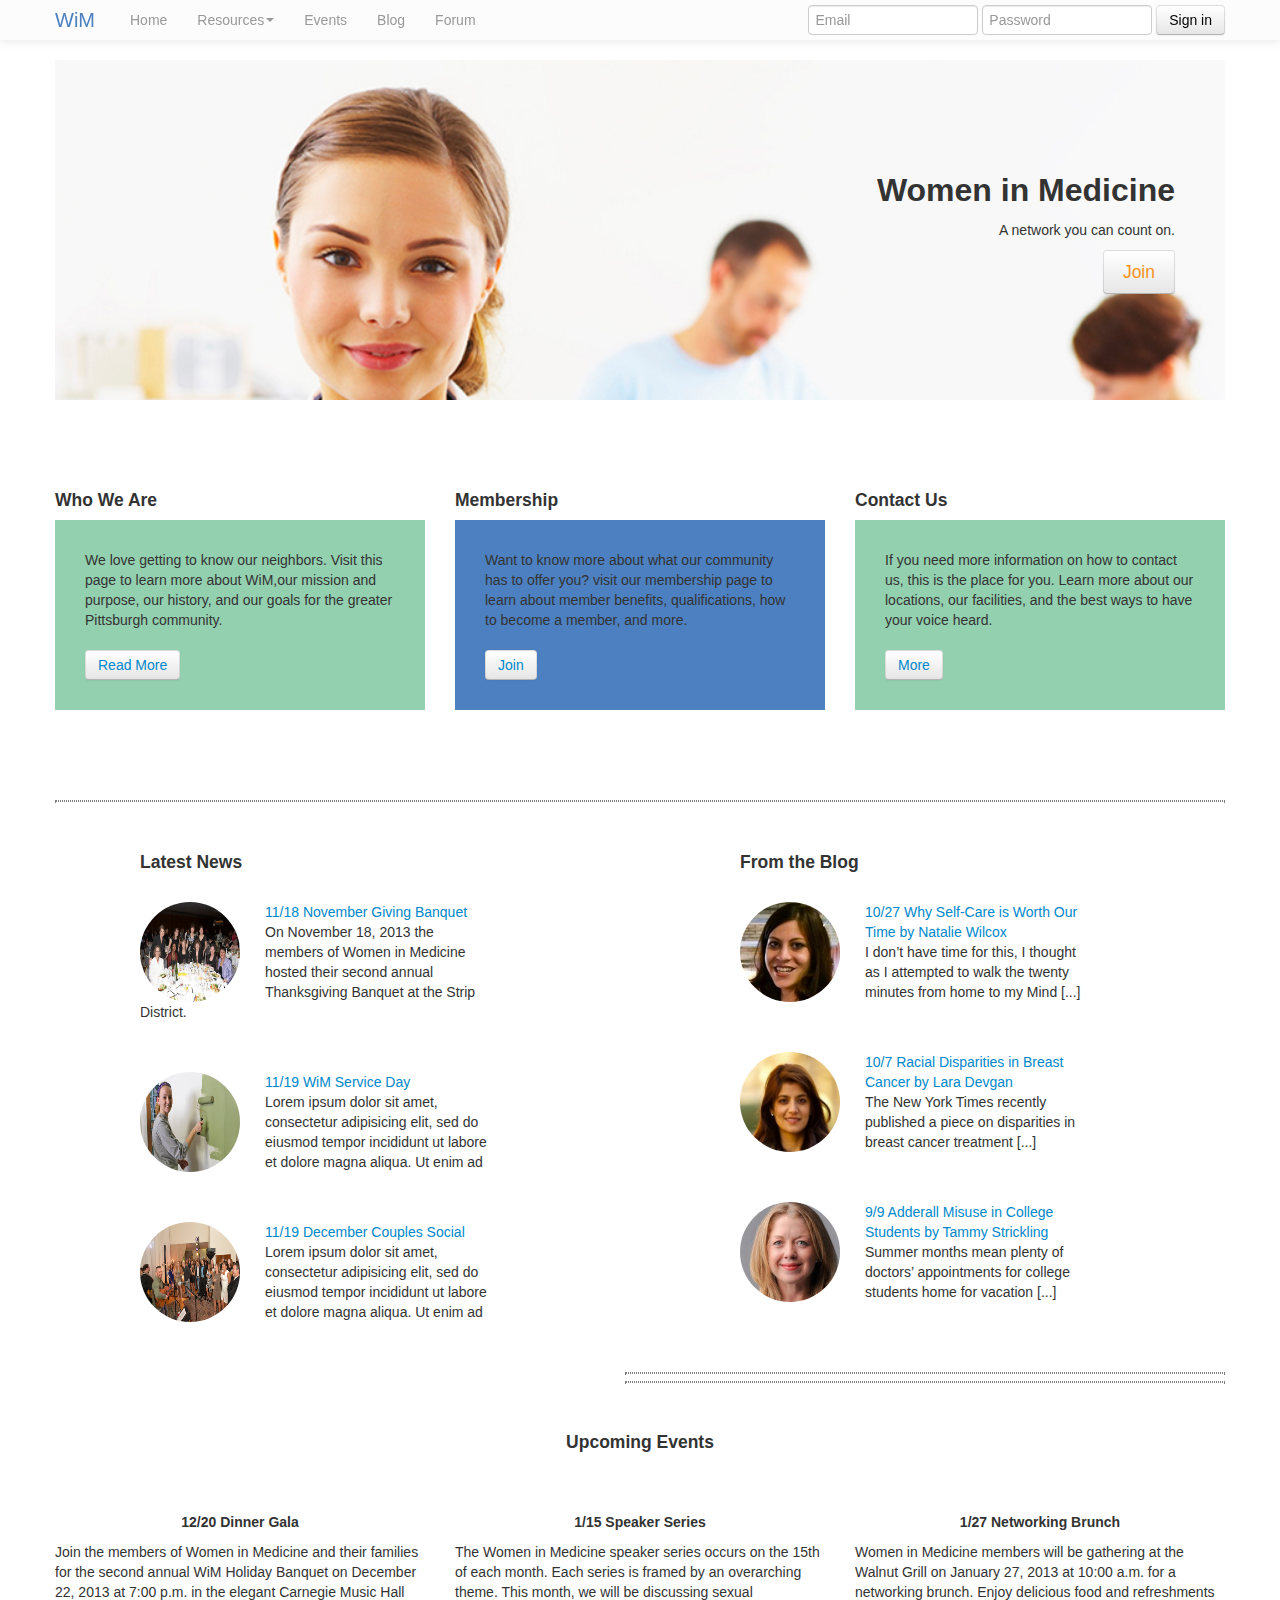
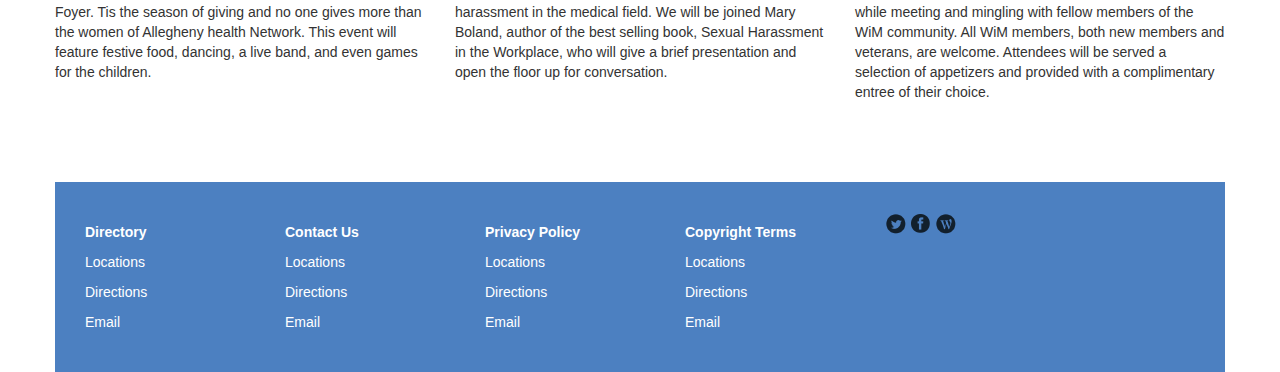
==== index.html @ 8710659a "Initial commit" ====
<!DOCTYPE html>
<html lang="en">
  <head>
    <meta charset="utf-8">
    <title>Women In Medicine</title>
    <meta name="viewport" content="width=device-width, initial-scale=1.0">
    <meta name="description" content="">
    <meta name="author" content="">

    <!-- Styles -->
    <link href="css/style.css" rel="stylesheet">
    <style type="text/css">
      body {
        padding-top: 60px;
        
      }
    </style>
    <link href="css/style-responsive.css" rel="stylesheet">

    <!-- HTML5 shim, for IE6-8 support of HTML5 elements -->
    <!--[if lt IE 9]>
      <script src="../assets/js/html5shiv.js"></script>
    <![endif]-->

    <!-- Fav and touch icons -->
    <link rel="apple-touch-icon-precomposed" sizes="144x144" href="../assets/ico/apple-touch-icon-144-precomposed.png">
    <link rel="apple-touch-icon-precomposed" sizes="114x114" href="../assets/ico/apple-touch-icon-114-precomposed.png">
      <link rel="apple-touch-icon-precomposed" sizes="72x72" href="../assets/ico/apple-touch-icon-72-precomposed.png">
                    <link rel="apple-touch-icon-precomposed" href="../assets/ico/apple-touch-icon-57-precomposed.png">
                                   <link rel="shortcut icon" href="../assets/ico/favicon.png">
  </head>

  <body>

    <div class="navbar navbar-inverse navbar-fixed-top">
      <div class="navbar-inner">
        <div class="container">
          <button type="button" class="btn btn-navbar" data-toggle navbar="collapse" data-target=".nav-collapse">
            <span class="icon-bar"></span>
            <span class="icon-bar"></span>
            <span class="icon-bar"></span>
          </button>
          <a class="brand" href="#">WiM</a>
          <div class="nav-collapse navbar-collapse" style="height: auto;">
            <ul class="nav">
              <li class="active"><a href="#">Home</a></li>
              <li class="dropdown"><a href="#resources" class="dropdown-toggle" data-toggle="dropdown">Resources<b class="caret"></b></a>
                <ul class="dropdown-menu sub-menu">
                  <li><a href="#">Networking Opportunities</a></li>
                  <li><a href="#">Professional Opportunities</a></li>
                  <li><a href="#">Mentorship</a></li>
                  <li><a href="#">Recruitment Resources</a></li>
                  <li><a href="#">Links to Medical Institutions</a></li>
                  <li><a href="#">Moving to Pittsburgh</a></li>
                </ul>
              </li>
              <li class="active"><a href="#events" >Events</a></li>
              
              <li class="active"><a href="#blog">Blog</a>
                
              </li>
              <li class="active">
                <a href="forum/index.html">Forum</a>
                
              </li>
            </ul>
            <form class="navbar-form pull-right">
              <input class="span2" type="text" placeholder="Email">
              <input class="span2" type="password" placeholder="Password">
              <button type="submit" class="btn">Sign in</button>
            </form>
          </div><!--/.nav-collapse -->
        </div>
      </div>
    </div>

    <div class="container">

      <!-- Main head unit -->
      <div class="head-unit">
        <div class="span12">
          <h2>Women in Medicine</h2>
          <p>A network you can count on.</p>
        <p><a href="#" class="btn btn-primary btn-large">Join</a></p>
      </div>
      </div>

      <!-- Example row of columns -->
      <div class="row">
        <div class="span4">
          <h4>Who We Are</h4>
          <p>We love getting to know our neighbors. Visit this page to learn more about WiM,our mission and purpose, our history, and our goals for the greater Pittsburgh community. <br><br>
          <a href="about/index.html" class="btn" href="#">Read More</a></p>
        </div>
        <div class="span4">
    
          <h4>Membership</h4>
          <p style="background-color:#4C80C1">Want to know more about what our community has to offer you? visit our membership page to learn about member benefits, qualifications, how to become a member, and more.<br><br>
          <a class="btn" href="#">Join</a></p>
      
       </div>
        <div class="span4">
          <h4>Contact Us</h4>
          <p>If you need more information on how to contact us, this is the place for you. Learn more about our locations, our facilities, and the best ways to have your voice heard. <br><br>
          <a href="contact/index.html" class="btn" href="#">More</a></p>
        </div>
      </div>
      <hr>
    <div class="row">
      <div class="span6">
      <div class="Latest-News">
      <h4>Latest News</h4>

    <div class="feature">
      <div class="circle-icons">
        <img src="img/banquet.jpg" alt="Giving Banquet">
      </div>
      <a href="#">11/18   November Giving Banquet</a>

      <p>On November 18, 2013 the members of Women in Medicine hosted their second annual Thanksgiving Banquet at the Strip District.</p>
    </div>
     <div class="feature">
      <div class="circle-icons">
        <img src="img/serviceday.jpg" alt="WiM Service Day">
      </div>
      <a href="#">11/19   WiM Service Day</a>

      <p>Lorem ipsum dolor sit amet, consectetur adipisicing elit, sed do eiusmod
      tempor incididunt ut labore et dolore magna aliqua. Ut enim ad </p>
    </div>
     <div class="feature">
      <div class="circle-icons">
        <img src="img/couples.jpg" alt="couples social">
      </div>
      <a href="#">11/19   December Couples Social</a>

      <p>Lorem ipsum dolor sit amet, consectetur adipisicing elit, sed do eiusmod
      tempor incididunt ut labore et dolore magna aliqua. Ut enim ad </p>
    </div>
  </div>
</div>
<div class="span6">
<div class="from-the-blog">
  <h4>From the Blog</h4>

  <div class="feature">
    <div class="circle-icons">
        <img src="img/selfcare.png" alt="Natalie Wilcox">
      </div>
    <a href="#">10/27 Why Self-Care is Worth Our Time by Natalie Wilcox</a>
    <p>I don’t have time for this, I thought as I attempted to walk the twenty minutes from home to my Mind [...]</p>
  </div>
   <div class="feature">
      <div class="circle-icons">
        <img src="img/racial.png" alt="Lara Devgan">
      </div>
      <a href="#">10/7 Racial Disparities in Breast Cancer by Lara Devgan</a>

      <p>The New York Times recently published a piece on disparities in breast cancer treatment [...]</p>
    </div>
     <div class="feature">
      <div class="circle-icons">
        <img src="img/adderall.png" alt="Tammy Strickling">
      </div>
      <a href="#">9/9 Adderall Misuse in College Students by Tammy Strickling</a>

      <p>Summer months mean plenty of doctors’ appointments for college students home for vacation [...]</p>
    </div>

</div>
</div>
<hr>
<div class="row2">
  <div class="span12">
    <div class="upcoming-events">
   <h4>Upcoming Events</h4>
 </div>
  </div>
        <div class="span4">
          <center><h5>12/20 Dinner Gala</h5></center>
          Join the members of Women in Medicine and their families for the second annual WiM Holiday Banquet on December 22, 2013 at 7:00 p.m. in the elegant Carnegie Music Hall Foyer. Tis the season of giving and no one gives more than the women of Allegheny health Network. This event will feature festive food, dancing, a live band, and even games for the children.
      
        </div>
        <div class="span4">
          <center><h5>1/15 Speaker Series</h5></center>
          The Women in Medicine speaker series occurs on the 15th of each month. Each series is framed by an overarching theme. This month, we will be discussing sexual harassment in the medical field. We will be joined Mary Boland, author of the best selling book, Sexual Harassment in the Workplace, who will give a brief presentation and open the floor up for conversation.
       </div>
        <div class="span4">
          <center><h5>1/27 Networking Brunch</h5></center>
          Women in Medicine members will be gathering at the Walnut Grill on January 27, 2013 at 10:00 a.m. for a networking brunch. Enjoy delicious food and refreshments while meeting and mingling with fellow members of the WiM community. All WiM members, both new members and veterans, are welcome. Attendees will be served a selection of appetizers and provided with a complimentary entree of their choice.
        </div>
</div>

     <hr>
</div> <!-- /container -->

      <footer>
        <div class="footer">
          
    <!--Directory-->
    <div class="span2">
      <h5><a href="directory.html">Directory</a></h5>
      <p>Locations</p>
      <p>Directions</p>
      <p>Email</p>
  </div>
  <!--Contact Us-->
  <div class="span2">
      <h5><a href="contact.html">Contact Us</a></h5>
      <p>Locations</p>
      <p>Directions</p>
      <p>Email</p>
      
  </div>
  <div class="span2">
      <h5>Privacy Policy</h5>
      <p>Locations</p>
      <p>Directions</p>
      <p>Email</p>
  </div>
  <!--Copyright Terms-->
  <div class="span2">
      <h5>Copyright Terms</h5>
      <p>Locations</p>
      <p>Directions</p>
      <p>Email</p>
  </div>
  <!--Social Media-->
  
  <div class="span2">
    <a href="#"><img src="img/twitter.png"></a>
    <a href="#"><img src="img/facebook.png"></a>
    <a href="#"><img src="img/wordpress.png"></a>

  </div>
</div>
</footer>

    

    <!-- javascript
    ================================================== -->
   
    <script src="js/jquery.js"></script>
    <script src="js/transition.js"></script>
    <script src="js/alert.js"></script>
    <script src="js/modal.js"></script>
    <script src="js/dropdown.js"></script>
    <script src="js/scrollspy.js"></script>
    <script src="js/tab.js"></script>
    <script src="js/tooltip.js"></script>
    <script src="js/popover.js"></script>
    <script src="js/button.js"></script>
    <script src="js/collapse.js"></script>
    <script src="js/typehead.js"></script>
</body>
</html>
---- css/style.css ----
.clearfix {
  *zoom: 1;
}

.clearfix:before,
.clearfix:after {
  display: table;
  line-height: 0;
  content: "";
}

.clearfix:after {
  clear: both;
}

.hide-text {
  font: 0/0 a;
  color: transparent;
  text-shadow: none;
  background-color: transparent;
  border: 0;
}

.input-block-level {
  display: block;
  width: 100%;
  min-height: 30px;
  -webkit-box-sizing: border-box;
     -moz-box-sizing: border-box;
          box-sizing: border-box;
}



article,
aside,
details,
figcaption,
figure,
footer,
header,
hgroup,
nav,
section {
  display: block;
}

audio,
canvas,
video {
  display: inline-block;
  *display: inline;
  *zoom: 1;
}

audio:not([controls]) {
  display: none;
}

html {
  font-size: 100%;
  -webkit-text-size-adjust: 100%;
      -ms-text-size-adjust: 100%;
}

a:focus {
  outline: thin dotted #333;
  outline: 5px auto -webkit-focus-ring-color;
  outline-offset: -2px;
}

a:hover,
a:active {
  outline: 0;
}

sub,
sup {
  position: relative;
  font-size: 75%;
  line-height: 0;
  vertical-align: baseline;
}

sup {
  top: -0.5em;
}

sub {
  bottom: -0.25em;
}

img {
  width: auto\9;
  height: auto;
  max-width: 100%;
  vertical-align: middle;
  border: 0;
  -ms-interpolation-mode: bicubic;
}

#map_canvas img,
.google-maps img {
  max-width: none;
}

button,
input,
select,
textarea {
  margin: 0;
  font-size: 100%;
  vertical-align: middle;
}

button,
input {
  *overflow: visible;
  line-height: normal;
}

button::-moz-focus-inner,
input::-moz-focus-inner {
  padding: 0;
  border: 0;
}

button,
html input[type="button"],
input[type="reset"],
input[type="submit"] {
  cursor: pointer;
  -webkit-appearance: button;
}

label,
select,
button,
input[type="button"],
input[type="reset"],
input[type="submit"],
input[type="radio"],
input[type="checkbox"] {
  cursor: pointer;
}

input[type="search"] {
  -webkit-box-sizing: content-box;
     -moz-box-sizing: content-box;
          box-sizing: content-box;
  -webkit-appearance: textfield;
}

input[type="search"]::-webkit-search-decoration,
input[type="search"]::-webkit-search-cancel-button {
  -webkit-appearance: none;
}

textarea {
  overflow: auto;
  vertical-align: top;
}

@media print {
  * {
    color: #000 !important;
    text-shadow: none !important;
    background: transparent !important;
    box-shadow: none !important;
  }
  a,
  a:visited {
    text-decoration: underline;
  }
  a[href]:after {
    content: " (" attr(href) ")";
  }
  abbr[title]:after {
    content: " (" attr(title) ")";
  }
  .ir a:after,
  a[href^="javascript:"]:after,
  a[href^="#"]:after {
    content: "";
  }
  pre,
  blockquote {
    border: 1px solid #999;
    page-break-inside: avoid;
  }
  thead {
    display: table-header-group;
  }
  tr,
  img {
    page-break-inside: avoid;
  }
  img {
    max-width: 100% !important;
  }
  @page  {
    margin: 0.5cm;
  }
  p,
  h2,
  h3 {
    orphans: 3;
    widows: 3;
  }
  h2,
  h3 {
    page-break-after: avoid;
  }
}

body {
  margin: 0;
  font-family: "source sans pro", Helvetica, Arial, sans-serif;
  font-size: 14px;
  line-height: 20px;
  color: #333333;
  background-color: #ffffff;
}

a {
  color: #0088cc;
  text-decoration: none;
}

a:hover,
a:focus {
  color: #005580;
  text-decoration: underline;
}

.img-rounded {
  -webkit-border-radius: 6px;
     -moz-border-radius: 6px;
          border-radius: 6px;
}

.img-polaroid {
  padding: 4px;
  background-color: #fff;
  border: 1px solid #ccc;
  border: 1px solid rgba(0, 0, 0, 0.2);
  -webkit-box-shadow: 0 1px 3px rgba(0, 0, 0, 0.1);
     -moz-box-shadow: 0 1px 3px rgba(0, 0, 0, 0.1);
          box-shadow: 0 1px 3px rgba(0, 0, 0, 0.1);
}

.img-circle {
  -webkit-border-radius: 500px;
     -moz-border-radius: 500px;
          border-radius: 500px;
}

.row {
  margin-top: 40px;
  margin-left: -20px;
  margin-bottom: 40px;
  *zoom: 1;
}


.upcoming-events {
text-align: center;
margin-top: 40px;
}

.row:before,
.row:after {
  display: table;
  line-height: 0;
  content: "";
}

.row:after {
  clear: both;
}

[class*="span"] {
  float: left;
  min-height: 1px;

}

.container,
.navbar-static-top .container,
.navbar-fixed-top .container,
.navbar-fixed-bottom .container {
  width: 940px;
}

.span12 {
  width: 940px;
}

.span11 {
  width: 860px;
}

.span10 {
  width: 780px;
}

.span9 {
  width: 700px;
}

.span8 {
  width: 620px;
}

.span7 {
  width: 540px;
}

.span6 {
  width: 460px;
  margin-bottom: 40px;
  margin-left: 20px;
}

.span5 {
  width: 380px;
}

.span4 {
  width: 300px;
  margin-top: 40px;
  margin-bottom: 40px;
  margin-left: 20px;
}

.span4 p {
  background-color: #93d0af;
  padding: 30px;
}

hr {
display: block;
border-style: dotted;
}

.span3 {
  width: 220px;
}

.span2 {
  width: 140px;
}

.span1 {
  width: 60px;
}

.offset12 {
  margin-left: 980px;
}

.offset11 {
  margin-left: 900px;
}

.offset10 {
  margin-left: 820px;
}

.offset9 {
  margin-left: 740px;
}

.offset8 {
  margin-left: 660px;
}

.offset7 {
  margin-left: 580px;
}

.offset6 {
  margin-left: 500px;
}

.offset5 {
  margin-left: 420px;
}

.offset4 {
  margin-left: 340px;
}

.offset3 {
  margin-left: 260px;
}

.offset2 {
  margin-left: 180px;
}

.offset1 {
  margin-left: 100px;
}

.row-fluid {
  width: 100%;
  *zoom: 1;
}

.row-fluid:before,
.row-fluid:after {
  display: table;
  line-height: 0;
  content: "";
}

.row-fluid:after {
  clear: both;
}

.row-fluid [class*="span"] {
  display: block;
  float: left;
  width: 100%;
  min-height: 30px;
  margin-left: 2.127659574468085%;
  *margin-left: 2.074468085106383%;
  -webkit-box-sizing: border-box;
     -moz-box-sizing: border-box;
          box-sizing: border-box;
}

.row-fluid [class*="span"]:first-child {
  margin-left: 0;
}

.row-fluid .controls-row [class*="span"] + [class*="span"] {
  margin-left: 2.127659574468085%;
}

.row-fluid .span12 {
  width: 100%;
  *width: 99.94680851063829%;
}

.row-fluid .span11 {
  width: 91.48936170212765%;
  *width: 91.43617021276594%;
}

.row-fluid .span10 {
  width: 82.97872340425532%;
  *width: 82.92553191489361%;
}

.row-fluid .span9 {
  width: 74.46808510638297%;
  *width: 74.41489361702126%;
}

.row-fluid .span8 {
  width: 65.95744680851064%;
  *width: 65.90425531914893%;
}

.row-fluid .span7 {
  width: 57.44680851063829%;
  *width: 57.39361702127659%;
}

.row-fluid .span6 {
  width: 48.93617021276595%;
  *width: 48.88297872340425%;
}

.row-fluid .span5 {
  width: 40.42553191489362%;
  *width: 40.37234042553192%;
}

.row-fluid .span4 {
  width: 31.914893617021278%;
  *width: 31.861702127659576%;
}

.row-fluid .span3 {
  width: 23.404255319148934%;
  *width: 23.351063829787233%;
}

.row-fluid .span2 {
  width: 14.893617021276595%;
  *width: 14.840425531914894%;
}

.row-fluid .span1 {
  width: 6.382978723404255%;
  *width: 6.329787234042553%;
}

.row-fluid .offset12 {
  margin-left: 104.25531914893617%;
  *margin-left: 104.14893617021275%;
}

.row-fluid .offset12:first-child {
  margin-left: 102.12765957446808%;
  *margin-left: 102.02127659574467%;
}

.row-fluid .offset11 {
  margin-left: 95.74468085106382%;
  *margin-left: 95.6382978723404%;
}

.row-fluid .offset11:first-child {
  margin-left: 93.61702127659574%;
  *margin-left: 93.51063829787232%;
}

.row-fluid .offset10 {
  margin-left: 87.23404255319149%;
  *margin-left: 87.12765957446807%;
}

.row-fluid .offset10:first-child {
  margin-left: 85.1063829787234%;
  *margin-left: 84.99999999999999%;
}

.row-fluid .offset9 {
  margin-left: 78.72340425531914%;
  *margin-left: 78.61702127659572%;
}

.row-fluid .offset9:first-child {
  margin-left: 76.59574468085106%;
  *margin-left: 76.48936170212764%;
}

.row-fluid .offset8 {
  margin-left: 70.2127659574468%;
  *margin-left: 70.10638297872339%;
}

.row-fluid .offset8:first-child {
  margin-left: 68.08510638297872%;
  *margin-left: 67.9787234042553%;
}

.row-fluid .offset7 {
  margin-left: 61.70212765957446%;
  *margin-left: 61.59574468085106%;
}

.row-fluid .offset7:first-child {
  margin-left: 59.574468085106375%;
  *margin-left: 59.46808510638297%;
}

.row-fluid .offset6 {
  margin-left: 53.191489361702125%;
  *margin-left: 53.085106382978715%;
}

.row-fluid .offset6:first-child {
  margin-left: 51.063829787234035%;
  *margin-left: 50.95744680851063%;
}

.row-fluid .offset5 {
  margin-left: 44.68085106382979%;
  *margin-left: 44.57446808510638%;
}

.row-fluid .offset5:first-child {
  margin-left: 42.5531914893617%;
  *margin-left: 42.4468085106383%;
}

.row-fluid .offset4 {
  margin-left: 36.170212765957444%;
  *margin-left: 36.06382978723405%;
}

.row-fluid .offset4:first-child {
  margin-left: 34.04255319148936%;
  *margin-left: 33.93617021276596%;
}

.row-fluid .offset3 {
  margin-left: 27.659574468085104%;
  *margin-left: 27.5531914893617%;
}

.row-fluid .offset3:first-child {
  margin-left: 25.53191489361702%;
  *margin-left: 25.425531914893618%;
}

.row-fluid .offset2 {
  margin-left: 19.148936170212764%;
  *margin-left: 19.04255319148936%;
}

.row-fluid .offset2:first-child {
  margin-left: 17.02127659574468%;
  *margin-left: 16.914893617021278%;
}

.row-fluid .offset1 {
  margin-left: 10.638297872340425%;
  *margin-left: 10.53191489361702%;
}

.row-fluid .offset1:first-child {
  margin-left: 8.51063829787234%;
  *margin-left: 8.404255319148938%;
}

[class*="span"].hide,
.row-fluid [class*="span"].hide {
  display: none;
}

[class*="span"].pull-right,
.row-fluid [class*="span"].pull-right {
  float: right;
}

.container {
  margin-right: auto;
  margin-left: auto;
  *zoom: 1;
}

.container:before,
.container:after {
  display: table;
  line-height: 0;
  content: "";
}

.container:after {
  clear: both;
}

.container-fluid {
  padding-right: 20px;
  padding-left: 20px;
  *zoom: 1;
}

.container-fluid:before,
.container-fluid:after {
  display: table;
  line-height: 0;
  content: "";
}

.container-fluid:after {
  clear: both;
}

p {
  margin: 0 0 10px;
}

.lead {
  margin-bottom: 20px;
  font-size: 21px;
  font-weight: 200;
  line-height: 30px;
}

small {
  font-size: 85%;
}

strong {
  font-weight: bold;
}

em {
  font-style: italic;
}

cite {
  font-style: normal;
}

.muted {
  color: #999999;
}

a.muted:hover,
a.muted:focus {
  color: #808080;
}

.text-warning {
  color: #c09853;
}

a.text-warning:hover,
a.text-warning:focus {
  color: #a47e3c;
}

.text-error {
  color: #b94a48;
}

a.text-error:hover,
a.text-error:focus {
  color: #953b39;
}

.text-info {
  color: #3a87ad;
}

a.text-info:hover,
a.text-info:focus {
  color: #2d6987;
}

.text-success {
  color: #468847;
}

a.text-success:hover,
a.text-success:focus {
  color: #356635;
}

.text-left {
  text-align: left;
}

.text-right {
  text-align: right;
}

.text-center {
  text-align: center;
}

/*FORUM*/

.featured-forum{
  padding-top: 40px;
  padding-bottom: 80px;
  border-bottom-width: 1px;
  border-bottom-style: dotted;
  border-bottom-color: #333333;
  
  margin: 0 auto;
}

.feature a:hover {
  text-decoration: none;
  color: #F7931D;
}

.forum-image img{
  float: left;
  margin-top: 40px;
  margin-right: 25px;
 
  border-radius: 50%;
  width: 200px;
  height: 200px; 
}

/*
.Forum-Topics{
  margin: 0 auto;
  padding-top: 20px;
  padding-bottom: 20px;
  margin-left: 100px;
}

.Topic{
  margin-bottom: 30px;
  margin: 0 auto;
  width: 700px;
}


/*FORUM EXAMPLE PAGE*/
.forum{
  
}

.post{
  padding: 20px;
  

}

.forum-post{
  margin-right: 170px;
  margin-left: 170px;
  
}

.user-information-left{
  float: left;
  margin-right: 20px;
  margin-top: 20px;
  margin-bottom: 20px;
}

.user-information-right{
  float: right;
  margin-top: 20px;
  margin-bottom: 20px;
}

/*NEWS STYLE*/

.featured-news{
  padding-left: 250px;
  padding-right: 250px;
  padding-bottom: 150px;
  border-bottom-width: 1px;
  border-bottom-style: dotted;
  border-bottom-color: #333333;
}
.News-image img{
  float: left;
  margin-right: 25px;
  border-radius: 50%;
  width: 200px;
  height: 200px; 
}

.Featured-Post{
  margin-top: 40px;
}


.Tags{
  float: left;
  margin-right: 50px;

}

.Tags ul{
  list-style: none;
}

.Recent{
  
  padding-left: 250px;
  padding-right: 250px;
}
.Stories{
  width: 65%;
  float: right;
  margin-left: 100px;
}


h1,
h2,
h3,
h4,
h5,
h6 {
  margin: 10px 0;
  font-family: inherit;
  font-weight: bold;
  line-height: 20px;
  color: inherit;
  text-rendering: optimizelegibility;
}

h1 small,
h2 small,
h3 small,
h4 small,
h5 small,
h6 small {
  font-weight: normal;
  line-height: 1;
  color: #999999;
}

h1,
h2,
h3 {
  line-height: 40px;
}

h1 {
  font-size: 38.5px;
}

h2 {
  font-size: 32px;
  text-align: right;
  padding-right: 80px;
  padding-top: 100px;
}

.head-unit p {
  text-align: right;
  padding-right: 80px;
}

.head-unit {
  background-image:url('../img/landing.jpg');
  background-size: cover;
  width:100%;
  height:340px;
}

h3 {
  font-size: 24.5px;
}

h4 {
  font-size: 17.5px;
}

h5 {
  font-size: 14px;
}

h6 {
  font-size: 11.9px;
}

h1 small {
  font-size: 24.5px;
}

h2 small {
  font-size: 17.5px;
}

h3 small {
  font-size: 14px;
}

h4 small {
  font-size: 14px;
}

.page-header {
  padding-bottom: 9px;
  margin: 20px 0 30px;
  border-bottom: 1px solid #eeeeee;
}

ul,
ol {
  padding: 0;
  margin: 0 0 10px 25px;
}

ul ul,
ul ol,
ol ol,
ol ul {
  margin-bottom: 0;
}

li {
  line-height: 20px;
}

ul.unstyled,
ol.unstyled {
  margin-left: 0;
  list-style: none;
}

ul.inline,
ol.inline {
  margin-left: 0;
  list-style: none;
}

ul.inline > li,
ol.inline > li {
  display: inline-block;
  *display: inline;
  padding-right: 5px;
  padding-left: 5px;
  *zoom: 1;
}

dl {
  margin-bottom: 20px;
}

dt,
dd {
  line-height: 20px;
}

dt {
  font-weight: bold;
}

dd {
  margin-left: 10px;
}

.dl-horizontal {
  *zoom: 1;
}

.dl-horizontal:before,
.dl-horizontal:after {
  display: table;
  line-height: 0;
  content: "";
}

.dl-horizontal:after {
  clear: both;
}

.dl-horizontal dt {
  float: left;
  width: 160px;
  overflow: hidden;
  clear: left;
  text-align: right;
  text-overflow: ellipsis;
  white-space: nowrap;
}

.dl-horizontal dd {
  margin-left: 180px;
}

abbr[title],
abbr[data-original-title] {
  cursor: help;
  border-bottom: 1px dotted #999999;
}

abbr.initialism {
  font-size: 90%;
  text-transform: uppercase;
}

blockquote {
  padding: 0 0 0 15px;
  margin: 0 0 20px;
  border-left: 5px solid #eeeeee;
}

blockquote p {
  margin-bottom: 0;
  font-size: 17.5px;
  font-weight: 300;
  line-height: 1.25;
}

blockquote small {
  display: block;
  line-height: 20px;
  color: #999999;
}

blockquote small:before {
  content: '\2014 \00A0';
}

blockquote.pull-right {
  float: right;
  padding-right: 15px;
  padding-left: 0;
  border-right: 5px solid #eeeeee;
  border-left: 0;
}

blockquote.pull-right p,
blockquote.pull-right small {
  text-align: right;
}

blockquote.pull-right small:before {
  content: '';
}

blockquote.pull-right small:after {
  content: '\00A0 \2014';
}

q:before,
q:after,
blockquote:before,
blockquote:after {
  content: "";
}

address {
  display: block;
  margin-bottom: 20px;
  font-style: normal;
  line-height: 20px;
}

code,
pre {
  padding: 0 3px 2px;
  font-family: source sans pro, helvetica, arial, sans-serif;
  font-size: 12px;
  color: #333333;
  -webkit-border-radius: 3px;
     -moz-border-radius: 3px;
          border-radius: 3px;
}

code {
  padding: 2px 4px;
  color: #d14;
  white-space: nowrap;
  background-color: #f7f7f9;
  border: 1px solid #e1e1e8;
}

pre {
  display: block;
  padding: 9.5px;
  margin: 0 0 10px;
  font-size: 13px;
  line-height: 20px;
  word-break: break-all;
  word-wrap: break-word;
  white-space: pre;
  white-space: pre-wrap;
  background-color: #f5f5f5;
  border: 1px solid #ccc;
  border: 1px solid rgba(0, 0, 0, 0.15);
  -webkit-border-radius: 4px;
     -moz-border-radius: 4px;
          border-radius: 4px;
}

pre.prettyprint {
  margin-bottom: 20px;
}

pre code {
  padding: 0;
  color: inherit;
  white-space: pre;
  white-space: pre-wrap;
  background-color: transparent;
  border: 0;
}

.pre-scrollable {
  max-height: 340px;
  overflow-y: scroll;
}

form {
  margin: 0 0 20px;
}

fieldset {
  padding: 0;
  margin: 0;
  border: 0;
}

legend {
  display: block;
  width: 100%;
  padding: 0;
  margin-bottom: 20px;
  font-size: 21px;
  line-height: 40px;
  color: #333333;
  border: 0;
  border-bottom: 1px solid #e5e5e5;
}

legend small {
  font-size: 15px;
  color: #999999;
}

label,
input,
button,
select,
textarea {
  font-size: 14px;
  font-weight: normal;
  line-height: 20px;
}

input,
button,
select,
textarea {
  font-family: "source sans pro", Helvetica, Arial, sans-serif;
}

label {
  display: block;
  margin-bottom: 5px;
}

select,
textarea,
input[type="text"],
input[type="password"],
input[type="datetime"],
input[type="datetime-local"],
input[type="date"],
input[type="month"],
input[type="time"],
input[type="week"],
input[type="number"],
input[type="email"],
input[type="url"],
input[type="search"],
input[type="tel"],
input[type="color"],
.uneditable-input {
  display: inline-block;
  height: 20px;
  padding: 4px 6px;
  margin-bottom: 10px;
  font-size: 14px;
  line-height: 20px;
  color: #555555;
  vertical-align: middle;
  -webkit-border-radius: 4px;
     -moz-border-radius: 4px;
          border-radius: 4px;
}

input,
textarea,
.uneditable-input {
  width: 206px;
}

textarea {
  height: auto;
}

textarea,
input[type="text"],
input[type="password"],
input[type="datetime"],
input[type="datetime-local"],
input[type="date"],
input[type="month"],
input[type="time"],
input[type="week"],
input[type="number"],
input[type="email"],
input[type="url"],
input[type="search"],
input[type="tel"],
input[type="color"],
.uneditable-input {
  background-color: #ffffff;
  border: 1px solid #cccccc;
  -webkit-box-shadow: inset 0 1px 1px rgba(0, 0, 0, 0.075);
     -moz-box-shadow: inset 0 1px 1px rgba(0, 0, 0, 0.075);
          box-shadow: inset 0 1px 1px rgba(0, 0, 0, 0.075);
  -webkit-transition: border linear 0.2s, box-shadow linear 0.2s;
     -moz-transition: border linear 0.2s, box-shadow linear 0.2s;
       -o-transition: border linear 0.2s, box-shadow linear 0.2s;
          transition: border linear 0.2s, box-shadow linear 0.2s;
}

textarea:focus,
input[type="text"]:focus,
input[type="password"]:focus,
input[type="datetime"]:focus,
input[type="datetime-local"]:focus,
input[type="date"]:focus,
input[type="month"]:focus,
input[type="time"]:focus,
input[type="week"]:focus,
input[type="number"]:focus,
input[type="email"]:focus,
input[type="url"]:focus,
input[type="search"]:focus,
input[type="tel"]:focus,
input[type="color"]:focus,
.uneditable-input:focus {
  border-color: rgba(82, 168, 236, 0.8);
  outline: 0;
  outline: thin dotted \9;
  /* IE6-9 */

  -webkit-box-shadow: inset 0 1px 1px rgba(0, 0, 0, 0.075), 0 0 8px rgba(82, 168, 236, 0.6);
     -moz-box-shadow: inset 0 1px 1px rgba(0, 0, 0, 0.075), 0 0 8px rgba(82, 168, 236, 0.6);
          box-shadow: inset 0 1px 1px rgba(0, 0, 0, 0.075), 0 0 8px rgba(82, 168, 236, 0.6);
}

input[type="radio"],
input[type="checkbox"] {
  margin: 4px 0 0;
  margin-top: 1px \9;
  *margin-top: 0;
  line-height: normal;
}

input[type="file"],
input[type="image"],
input[type="submit"],
input[type="reset"],
input[type="button"],
input[type="radio"],
input[type="checkbox"] {
  width: auto;
}

select,
input[type="file"] {
  height: 30px;
  /* In IE7, the height of the select element cannot be changed by height, only font-size */

  *margin-top: 4px;
  /* For IE7, add top margin to align select with labels */

  line-height: 30px;
}

select {
  width: 220px;
  background-color: #ffffff;
  border: 1px solid #cccccc;
}

select[multiple],
select[size] {
  height: auto;
}

select:focus,
input[type="file"]:focus,
input[type="radio"]:focus,
input[type="checkbox"]:focus {
  outline: thin dotted #333;
  outline: 5px auto -webkit-focus-ring-color;
  outline-offset: -2px;
}

.uneditable-input,
.uneditable-textarea {
  color: #999999;
  cursor: not-allowed;
  background-color: #fcfcfc;
  border-color: #cccccc;
  -webkit-box-shadow: inset 0 1px 2px rgba(0, 0, 0, 0.025);
     -moz-box-shadow: inset 0 1px 2px rgba(0, 0, 0, 0.025);
          box-shadow: inset 0 1px 2px rgba(0, 0, 0, 0.025);
}

.uneditable-input {
  overflow: hidden;
  white-space: nowrap;
}

.uneditable-textarea {
  width: auto;
  height: auto;
}

input:-moz-placeholder,
textarea:-moz-placeholder {
  color: #999999;
}

input:-ms-input-placeholder,
textarea:-ms-input-placeholder {
  color: #999999;
}

input::-webkit-input-placeholder,
textarea::-webkit-input-placeholder {
  color: #999999;
}

.radio,
.checkbox {
  min-height: 20px;
  padding-left: 20px;
}

.radio input[type="radio"],
.checkbox input[type="checkbox"] {
  float: left;
  margin-left: -20px;
}

.controls > .radio:first-child,
.controls > .checkbox:first-child {
  padding-top: 5px;
}

.radio.inline,
.checkbox.inline {
  display: inline-block;
  padding-top: 5px;
  margin-bottom: 0;
  vertical-align: middle;
}

.radio.inline + .radio.inline,
.checkbox.inline + .checkbox.inline {
  margin-left: 10px;
}

.input-mini {
  width: 60px;
}

.input-small {
  width: 90px;
}

.input-medium {
  width: 150px;
}

.input-large {
  width: 210px;
}

.input-xlarge {
  width: 270px;
}

.input-xxlarge {
  width: 530px;
}

input[class*="span"],
select[class*="span"],
textarea[class*="span"],
.uneditable-input[class*="span"],
.row-fluid input[class*="span"],
.row-fluid select[class*="span"],
.row-fluid textarea[class*="span"],
.row-fluid .uneditable-input[class*="span"] {
  float: none;
  margin-left: 0;
}

.input-append input[class*="span"],
.input-append .uneditable-input[class*="span"],
.input-prepend input[class*="span"],
.input-prepend .uneditable-input[class*="span"],
.row-fluid input[class*="span"],
.row-fluid select[class*="span"],
.row-fluid textarea[class*="span"],
.row-fluid .uneditable-input[class*="span"],
.row-fluid .input-prepend [class*="span"],
.row-fluid .input-append [class*="span"] {
  display: inline-block;
}

input,
textarea,
.uneditable-input {
  margin-left: 0;
}

.controls-row [class*="span"] + [class*="span"] {
  margin-left: 20px;
}

input.span12,
textarea.span12,
.uneditable-input.span12 {
  width: 926px;
}

input.span11,
textarea.span11,
.uneditable-input.span11 {
  width: 846px;
}

input.span10,
textarea.span10,
.uneditable-input.span10 {
  width: 766px;
}

input.span9,
textarea.span9,
.uneditable-input.span9 {
  width: 686px;
}

input.span8,
textarea.span8,
.uneditable-input.span8 {
  width: 606px;
}

input.span7,
textarea.span7,
.uneditable-input.span7 {
  width: 526px;
}

input.span6,
textarea.span6,
.uneditable-input.span6 {
  width: 446px;
}

input.span5,
textarea.span5,
.uneditable-input.span5 {
  width: 366px;
}

input.span4,
textarea.span4,
.uneditable-input.span4 {
  width: 286px;
}

input.span3,
textarea.span3,
.uneditable-input.span3 {
  width: 206px;
}

input.span2,
textarea.span2,
.uneditable-input.span2 {
  width: 126px;
}

input.span1,
textarea.span1,
.uneditable-input.span1 {
  width: 46px;
}

.controls-row {
  *zoom: 1;
}

.controls-row:before,
.controls-row:after {
  display: table;
  line-height: 0;
  content: "";
}

.controls-row:after {
  clear: both;
}

.controls-row [class*="span"],
.row-fluid .controls-row [class*="span"] {
  float: left;
}

.controls-row .checkbox[class*="span"],
.controls-row .radio[class*="span"] {
  padding-top: 5px;
}

input[disabled],
select[disabled],
textarea[disabled],
input[readonly],
select[readonly],
textarea[readonly] {
  cursor: not-allowed;
  background-color: #eeeeee;
}

input[type="radio"][disabled],
input[type="checkbox"][disabled],
input[type="radio"][readonly],
input[type="checkbox"][readonly] {
  background-color: transparent;
}

.control-group.warning .control-label,
.control-group.warning .help-block,
.control-group.warning .help-inline {
  color: #c09853;
}

.control-group.warning .checkbox,
.control-group.warning .radio,
.control-group.warning input,
.control-group.warning select,
.control-group.warning textarea {
  color: #c09853;
}

.control-group.warning input,
.control-group.warning select,
.control-group.warning textarea {
  border-color: #c09853;
  -webkit-box-shadow: inset 0 1px 1px rgba(0, 0, 0, 0.075);
     -moz-box-shadow: inset 0 1px 1px rgba(0, 0, 0, 0.075);
          box-shadow: inset 0 1px 1px rgba(0, 0, 0, 0.075);
}

.control-group.warning input:focus,
.control-group.warning select:focus,
.control-group.warning textarea:focus {
  border-color: #a47e3c;
  -webkit-box-shadow: inset 0 1px 1px rgba(0, 0, 0, 0.075), 0 0 6px #dbc59e;
     -moz-box-shadow: inset 0 1px 1px rgba(0, 0, 0, 0.075), 0 0 6px #dbc59e;
          box-shadow: inset 0 1px 1px rgba(0, 0, 0, 0.075), 0 0 6px #dbc59e;
}

.control-group.warning .input-prepend .add-on,
.control-group.warning .input-append .add-on {
  color: #c09853;
  background-color: #fcf8e3;
  border-color: #c09853;
}

.control-group.error .control-label,
.control-group.error .help-block,
.control-group.error .help-inline {
  color: #b94a48;
}

.control-group.error .checkbox,
.control-group.error .radio,
.control-group.error input,
.control-group.error select,
.control-group.error textarea {
  color: #b94a48;
}

.control-group.error input,
.control-group.error select,
.control-group.error textarea {
  border-color: #b94a48;
  -webkit-box-shadow: inset 0 1px 1px rgba(0, 0, 0, 0.075);
     -moz-box-shadow: inset 0 1px 1px rgba(0, 0, 0, 0.075);
          box-shadow: inset 0 1px 1px rgba(0, 0, 0, 0.075);
}

.control-group.error input:focus,
.control-group.error select:focus,
.control-group.error textarea:focus {
  border-color: #953b39;
  -webkit-box-shadow: inset 0 1px 1px rgba(0, 0, 0, 0.075), 0 0 6px #d59392;
     -moz-box-shadow: inset 0 1px 1px rgba(0, 0, 0, 0.075), 0 0 6px #d59392;
          box-shadow: inset 0 1px 1px rgba(0, 0, 0, 0.075), 0 0 6px #d59392;
}

.control-group.error .input-prepend .add-on,
.control-group.error .input-append .add-on {
  color: #b94a48;
  background-color: #f2dede;
  border-color: #b94a48;
}

.control-group.success .control-label,
.control-group.success .help-block,
.control-group.success .help-inline {
  color: #468847;
}

.control-group.success .checkbox,
.control-group.success .radio,
.control-group.success input,
.control-group.success select,
.control-group.success textarea {
  color: #468847;
}

.control-group.success input,
.control-group.success select,
.control-group.success textarea {
  border-color: #468847;
  -webkit-box-shadow: inset 0 1px 1px rgba(0, 0, 0, 0.075);
     -moz-box-shadow: inset 0 1px 1px rgba(0, 0, 0, 0.075);
          box-shadow: inset 0 1px 1px rgba(0, 0, 0, 0.075);
}

.control-group.success input:focus,
.control-group.success select:focus,
.control-group.success textarea:focus {
  border-color: #356635;
  -webkit-box-shadow: inset 0 1px 1px rgba(0, 0, 0, 0.075), 0 0 6px #7aba7b;
     -moz-box-shadow: inset 0 1px 1px rgba(0, 0, 0, 0.075), 0 0 6px #7aba7b;
          box-shadow: inset 0 1px 1px rgba(0, 0, 0, 0.075), 0 0 6px #7aba7b;
}

.control-group.success .input-prepend .add-on,
.control-group.success .input-append .add-on {
  color: #468847;
  background-color: #dff0d8;
  border-color: #468847;
}

.control-group.info .control-label,
.control-group.info .help-block,
.control-group.info .help-inline {
  color: #3a87ad;
}

.control-group.info .checkbox,
.control-group.info .radio,
.control-group.info input,
.control-group.info select,
.control-group.info textarea {
  color: #3a87ad;
}

.control-group.info input,
.control-group.info select,
.control-group.info textarea {
  border-color: #3a87ad;
  -webkit-box-shadow: inset 0 1px 1px rgba(0, 0, 0, 0.075);
     -moz-box-shadow: inset 0 1px 1px rgba(0, 0, 0, 0.075);
          box-shadow: inset 0 1px 1px rgba(0, 0, 0, 0.075);
}

.control-group.info input:focus,
.control-group.info select:focus,
.control-group.info textarea:focus {
  border-color: #2d6987;
  -webkit-box-shadow: inset 0 1px 1px rgba(0, 0, 0, 0.075), 0 0 6px #7ab5d3;
     -moz-box-shadow: inset 0 1px 1px rgba(0, 0, 0, 0.075), 0 0 6px #7ab5d3;
          box-shadow: inset 0 1px 1px rgba(0, 0, 0, 0.075), 0 0 6px #7ab5d3;
}

.control-group.info .input-prepend .add-on,
.control-group.info .input-append .add-on {
  color: #3a87ad;
  background-color: #d9edf7;
  border-color: #3a87ad;
}

input:focus:invalid,
textarea:focus:invalid,
select:focus:invalid {
  color: #b94a48;
  border-color: #ee5f5b;
}

input:focus:invalid:focus,
textarea:focus:invalid:focus,
select:focus:invalid:focus {
  border-color: #e9322d;
  -webkit-box-shadow: 0 0 6px #f8b9b7;
     -moz-box-shadow: 0 0 6px #f8b9b7;
          box-shadow: 0 0 6px #f8b9b7;
}

.form-actions {
  padding: 19px 20px 20px;
  margin-top: 20px;
  margin-bottom: 20px;
  background-color: #f5f5f5;
  border-top: 1px solid #e5e5e5;
  *zoom: 1;
}

.form-actions:before,
.form-actions:after {
  display: table;
  line-height: 0;
  content: "";
}

.form-actions:after {
  clear: both;
}

.help-block,
.help-inline {
  color: #595959;
}

.help-block {
  display: block;
  margin-bottom: 10px;
}

.help-inline {
  display: inline-block;
  *display: inline;
  padding-left: 5px;
  vertical-align: middle;
  *zoom: 1;
}

.input-append,
.input-prepend {
  display: inline-block;
  margin-bottom: 10px;
  font-size: 0;
  white-space: nowrap;
  vertical-align: middle;
}

.input-append input,
.input-prepend input,
.input-append select,
.input-prepend select,
.input-append .uneditable-input,
.input-prepend .uneditable-input,
.input-append .dropdown-menu,
.input-prepend .dropdown-menu,
.input-append .popover,
.input-prepend .popover {
  font-size: 14px;
}

.input-append input,
.input-prepend input,
.input-append select,
.input-prepend select,
.input-append .uneditable-input,
.input-prepend .uneditable-input {
  position: relative;
  margin-bottom: 0;
  *margin-left: 0;
  vertical-align: top;
  -webkit-border-radius: 0 4px 4px 0;
     -moz-border-radius: 0 4px 4px 0;
          border-radius: 0 4px 4px 0;
}

.input-append input:focus,
.input-prepend input:focus,
.input-append select:focus,
.input-prepend select:focus,
.input-append .uneditable-input:focus,
.input-prepend .uneditable-input:focus {
  z-index: 2;
}

.input-append .add-on,
.input-prepend .add-on {
  display: inline-block;
  width: auto;
  height: 20px;
  min-width: 16px;
  padding: 4px 5px;
  font-size: 14px;
  font-weight: normal;
  line-height: 20px;
  text-align: center;
  text-shadow: 0 1px 0 #ffffff;
  background-color: #eeeeee;
  border: 1px solid #ccc;
}

.input-append .add-on,
.input-prepend .add-on,
.input-append .btn,
.input-prepend .btn,
.input-append .btn-group > .dropdown-toggle,
.input-prepend .btn-group > .dropdown-toggle {
  vertical-align: top;
  -webkit-border-radius: 0;
     -moz-border-radius: 0;
          border-radius: 0;
}

.input-append .active,
.input-prepend .active {
  background-color: #a9dba9;
  border-color: #46a546;
}

.input-prepend .add-on,
.input-prepend .btn {
  margin-right: -1px;
}

.input-prepend .add-on:first-child,
.input-prepend .btn:first-child {
  -webkit-border-radius: 4px 0 0 4px;
     -moz-border-radius: 4px 0 0 4px;
          border-radius: 4px 0 0 4px;
}

.input-append input,
.input-append select,
.input-append .uneditable-input {
  -webkit-border-radius: 4px 0 0 4px;
     -moz-border-radius: 4px 0 0 4px;
          border-radius: 4px 0 0 4px;
}

.input-append input + .btn-group .btn:last-child,
.input-append select + .btn-group .btn:last-child,
.input-append .uneditable-input + .btn-group .btn:last-child {
  -webkit-border-radius: 0 4px 4px 0;
     -moz-border-radius: 0 4px 4px 0;
          border-radius: 0 4px 4px 0;
}

.input-append .add-on,
.input-append .btn,
.input-append .btn-group {
  margin-left: -1px;
}

.input-append .add-on:last-child,
.input-append .btn:last-child,
.input-append .btn-group:last-child > .dropdown-toggle {
  -webkit-border-radius: 0 4px 4px 0;
     -moz-border-radius: 0 4px 4px 0;
          border-radius: 0 4px 4px 0;
}

.input-prepend.input-append input,
.input-prepend.input-append select,
.input-prepend.input-append .uneditable-input {
  -webkit-border-radius: 0;
     -moz-border-radius: 0;
          border-radius: 0;
}

.input-prepend.input-append input + .btn-group .btn,
.input-prepend.input-append select + .btn-group .btn,
.input-prepend.input-append .uneditable-input + .btn-group .btn {
  -webkit-border-radius: 0 4px 4px 0;
     -moz-border-radius: 0 4px 4px 0;
          border-radius: 0 4px 4px 0;
}

.input-prepend.input-append .add-on:first-child,
.input-prepend.input-append .btn:first-child {
  margin-right: -1px;
  -webkit-border-radius: 4px 0 0 4px;
     -moz-border-radius: 4px 0 0 4px;
          border-radius: 4px 0 0 4px;
}

.input-prepend.input-append .add-on:last-child,
.input-prepend.input-append .btn:last-child {
  margin-left: -1px;
  -webkit-border-radius: 0 4px 4px 0;
     -moz-border-radius: 0 4px 4px 0;
          border-radius: 0 4px 4px 0;
}

.input-prepend.input-append .btn-group:first-child {
  margin-left: 0;
}

input.search-query {
  padding-right: 14px;
  padding-right: 4px \9;
  padding-left: 14px;
  padding-left: 4px \9;
  /* IE7-8 doesn't have border-radius, so don't indent the padding */

  margin-bottom: 0;
  -webkit-border-radius: 15px;
     -moz-border-radius: 15px;
          border-radius: 15px;
}

/* Allow for input prepend/append in search forms */

.form-search .input-append .search-query,
.form-search .input-prepend .search-query {
  -webkit-border-radius: 0;
     -moz-border-radius: 0;
          border-radius: 0;
}

.form-search .input-append .search-query {
  -webkit-border-radius: 14px 0 0 14px;
     -moz-border-radius: 14px 0 0 14px;
          border-radius: 14px 0 0 14px;
}

.form-search .input-append .btn {
  -webkit-border-radius: 0 14px 14px 0;
     -moz-border-radius: 0 14px 14px 0;
          border-radius: 0 14px 14px 0;
}

.form-search .input-prepend .search-query {
  -webkit-border-radius: 0 14px 14px 0;
     -moz-border-radius: 0 14px 14px 0;
          border-radius: 0 14px 14px 0;
}

.form-search .input-prepend .btn {
  -webkit-border-radius: 14px 0 0 14px;
     -moz-border-radius: 14px 0 0 14px;
          border-radius: 14px 0 0 14px;
}

.form-search input,
.form-inline input,
.form-horizontal input,
.form-search textarea,
.form-inline textarea,
.form-horizontal textarea,
.form-search select,
.form-inline select,
.form-horizontal select,
.form-search .help-inline,
.form-inline .help-inline,
.form-horizontal .help-inline,
.form-search .uneditable-input,
.form-inline .uneditable-input,
.form-horizontal .uneditable-input,
.form-search .input-prepend,
.form-inline .input-prepend,
.form-horizontal .input-prepend,
.form-search .input-append,
.form-inline .input-append,
.form-horizontal .input-append {
  display: inline-block;
  *display: inline;
  margin-bottom: 0;
  vertical-align: middle;
  *zoom: 1;
}

.form-search .hide,
.form-inline .hide,
.form-horizontal .hide {
  display: none;
}

.form-search label,
.form-inline label,
.form-search .btn-group,
.form-inline .btn-group {
  display: inline-block;
}

.form-search .input-append,
.form-inline .input-append,
.form-search .input-prepend,
.form-inline .input-prepend {
  margin-bottom: 0;
}

.form-search .radio,
.form-search .checkbox,
.form-inline .radio,
.form-inline .checkbox {
  padding-left: 0;
  margin-bottom: 0;
  vertical-align: middle;
}

.form-search .radio input[type="radio"],
.form-search .checkbox input[type="checkbox"],
.form-inline .radio input[type="radio"],
.form-inline .checkbox input[type="checkbox"] {
  float: left;
  margin-right: 3px;
  margin-left: 0;
}

.control-group {
  margin-bottom: 10px;
}

legend + .control-group {
  margin-top: 20px;
  -webkit-margin-top-collapse: separate;
}

.form-horizontal .control-group {
  margin-bottom: 20px;
  *zoom: 1;
}

.form-horizontal .control-group:before,
.form-horizontal .control-group:after {
  display: table;
  line-height: 0;
  content: "";
}

.form-horizontal .control-group:after {
  clear: both;
}

.form-horizontal .control-label {
  float: left;
  width: 160px;
  padding-top: 5px;
  text-align: right;
}

.form-horizontal .controls {
  *display: inline-block;
  *padding-left: 20px;
  margin-left: 180px;
  *margin-left: 0;
}

.form-horizontal .controls:first-child {
  *padding-left: 180px;
}

.form-horizontal .help-block {
  margin-bottom: 0;
}

.form-horizontal input + .help-block,
.form-horizontal select + .help-block,
.form-horizontal textarea + .help-block,
.form-horizontal .uneditable-input + .help-block,
.form-horizontal .input-prepend + .help-block,
.form-horizontal .input-append + .help-block {
  margin-top: 10px;
}

.form-horizontal .form-actions {
  padding-left: 180px;
}

table {
  max-width: 100%;
  background-color: transparent;
  border-collapse: collapse;
  border-spacing: 0;
}

.table {
  width: 100%;
  margin-bottom: 20px;
}

.table th,
.table td {
  padding: 8px;
  line-height: 20px;
  text-align: left;
  vertical-align: top;
  border-top: 1px solid #dddddd;
}

.table th {
  font-weight: bold;
}

.table thead th {
  vertical-align: bottom;
}

.table caption + thead tr:first-child th,
.table caption + thead tr:first-child td,
.table colgroup + thead tr:first-child th,
.table colgroup + thead tr:first-child td,
.table thead:first-child tr:first-child th,
.table thead:first-child tr:first-child td {
  border-top: 0;
}

.table tbody + tbody {
  border-top: 2px solid #dddddd;
}

.table .table {
  background-color: #ffffff;
}

.table-condensed th,
.table-condensed td {
  padding: 4px 5px;
}

.table-bordered {
  border: 1px solid #dddddd;
  border-collapse: separate;
  *border-collapse: collapse;
  border-left: 0;
  -webkit-border-radius: 4px;
     -moz-border-radius: 4px;
          border-radius: 4px;
}

.table-bordered th,
.table-bordered td {
  border-left: 1px solid #dddddd;
}

.table-bordered caption + thead tr:first-child th,
.table-bordered caption + tbody tr:first-child th,
.table-bordered caption + tbody tr:first-child td,
.table-bordered colgroup + thead tr:first-child th,
.table-bordered colgroup + tbody tr:first-child th,
.table-bordered colgroup + tbody tr:first-child td,
.table-bordered thead:first-child tr:first-child th,
.table-bordered tbody:first-child tr:first-child th,
.table-bordered tbody:first-child tr:first-child td {
  border-top: 0;
}

.table-bordered thead:first-child tr:first-child > th:first-child,
.table-bordered tbody:first-child tr:first-child > td:first-child,
.table-bordered tbody:first-child tr:first-child > th:first-child {
  -webkit-border-top-left-radius: 4px;
          border-top-left-radius: 4px;
  -moz-border-radius-topleft: 4px;
}

.table-bordered thead:first-child tr:first-child > th:last-child,
.table-bordered tbody:first-child tr:first-child > td:last-child,
.table-bordered tbody:first-child tr:first-child > th:last-child {
  -webkit-border-top-right-radius: 4px;
          border-top-right-radius: 4px;
  -moz-border-radius-topright: 4px;
}

.table-bordered thead:last-child tr:last-child > th:first-child,
.table-bordered tbody:last-child tr:last-child > td:first-child,
.table-bordered tbody:last-child tr:last-child > th:first-child,
.table-bordered tfoot:last-child tr:last-child > td:first-child,
.table-bordered tfoot:last-child tr:last-child > th:first-child {
  -webkit-border-bottom-left-radius: 4px;
          border-bottom-left-radius: 4px;
  -moz-border-radius-bottomleft: 4px;
}

.table-bordered thead:last-child tr:last-child > th:last-child,
.table-bordered tbody:last-child tr:last-child > td:last-child,
.table-bordered tbody:last-child tr:last-child > th:last-child,
.table-bordered tfoot:last-child tr:last-child > td:last-child,
.table-bordered tfoot:last-child tr:last-child > th:last-child {
  -webkit-border-bottom-right-radius: 4px;
          border-bottom-right-radius: 4px;
  -moz-border-radius-bottomright: 4px;
}

.table-bordered tfoot + tbody:last-child tr:last-child td:first-child {
  -webkit-border-bottom-left-radius: 0;
          border-bottom-left-radius: 0;
  -moz-border-radius-bottomleft: 0;
}

.table-bordered tfoot + tbody:last-child tr:last-child td:last-child {
  -webkit-border-bottom-right-radius: 0;
          border-bottom-right-radius: 0;
  -moz-border-radius-bottomright: 0;
}

.table-bordered caption + thead tr:first-child th:first-child,
.table-bordered caption + tbody tr:first-child td:first-child,
.table-bordered colgroup + thead tr:first-child th:first-child,
.table-bordered colgroup + tbody tr:first-child td:first-child {
  -webkit-border-top-left-radius: 4px;
          border-top-left-radius: 4px;
  -moz-border-radius-topleft: 4px;
}

.table-bordered caption + thead tr:first-child th:last-child,
.table-bordered caption + tbody tr:first-child td:last-child,
.table-bordered colgroup + thead tr:first-child th:last-child,
.table-bordered colgroup + tbody tr:first-child td:last-child {
  -webkit-border-top-right-radius: 4px;
          border-top-right-radius: 4px;
  -moz-border-radius-topright: 4px;
}

.table-striped tbody > tr:nth-child(odd) > td,
.table-striped tbody > tr:nth-child(odd) > th {
  background-color: #f9f9f9;
}

.table-hover tbody tr:hover > td,
.table-hover tbody tr:hover > th {
  background-color: #f5f5f5;
}

table td[class*="span"],
table th[class*="span"],
.row-fluid table td[class*="span"],
.row-fluid table th[class*="span"] {
  display: table-cell;
  float: none;
  margin-left: 0;
}

.table td.span1,
.table th.span1 {
  float: none;
  width: 44px;
  margin-left: 0;
}

.table td.span2,
.table th.span2 {
  float: none;
  width: 124px;
  margin-left: 0;
}

.table td.span3,
.table th.span3 {
  float: none;
  width: 204px;
  margin-left: 0;
}

.table td.span4,
.table th.span4 {
  float: none;
  width: 284px;
  margin-left: 0;
}

.table td.span5,
.table th.span5 {
  float: none;
  width: 364px;
  margin-left: 0;
}

.table td.span6,
.table th.span6 {
  float: none;
  width: 444px;
  margin-left: 0;
}

.table td.span7,
.table th.span7 {
  float: none;
  width: 524px;
  margin-left: 0;
}

.table td.span8,
.table th.span8 {
  float: none;
  width: 604px;
  margin-left: 0;
}

.table td.span9,
.table th.span9 {
  float: none;
  width: 684px;
  margin-left: 0;
}

.table td.span10,
.table th.span10 {
  float: none;
  width: 764px;
  margin-left: 0;
}

.table td.span11,
.table th.span11 {
  float: none;
  width: 844px;
  margin-left: 0;
}

.table td.span12,
.table th.span12 {
  float: none;
  width: 924px;
  margin-left: 0;
}

.table tbody tr.success > td {
  background-color: #dff0d8;
}

.table tbody tr.error > td {
  background-color: #f2dede;
}

.table tbody tr.warning > td {
  background-color: #fcf8e3;
}

.table tbody tr.info > td {
  background-color: #d9edf7;
}

.table-hover tbody tr.success:hover > td {
  background-color: #d0e9c6;
}

.table-hover tbody tr.error:hover > td {
  background-color: #ebcccc;
}

.table-hover tbody tr.warning:hover > td {
  background-color: #faf2cc;
}

.table-hover tbody tr.info:hover > td {
  background-color: #c4e3f3;
}

[class^="icon-"],
[class*=" icon-"] {
  display: inline-block;
  width: 14px;
  height: 14px;
  margin-top: 1px;
  *margin-right: .3em;
  line-height: 14px;
  vertical-align: text-top;
  background-image: url("../img/glyphicons-halflings.png");
  background-position: 14px 14px;
  background-repeat: no-repeat;
}



.dropup,
.dropdown {
  position: relative;
}

.dropdown-toggle {
  *margin-bottom: -3px;
}

.dropdown-toggle:active,
.open .dropdown-toggle {
  outline: 0;
}

.caret {
  display: inline-block;
  width: 0;
  height: 0;
  vertical-align: top;
  border-top: 4px solid #000000;
  border-right: 4px solid transparent;
  border-left: 4px solid transparent;
  content: "";
}

.dropdown .caret {
  margin-top: 8px;
  margin-left: 2px;
}

.navbar-inner.active a:hover {
  color: #F7931D;
}

.dropdown-menu {
  position: absolute;
  top: 100%;
  left: 0;
  z-index: 1000;
  display: none;
  float: left;
  min-width: 160px;
  padding: 5px 0;
  margin: 2px 0 0;
  list-style: none;
  background-color: #ffffff;
  border: 1px solid #ccc;
  border: 1px solid rgba(0, 0, 0, 0.2);
  *border-right-width: 5px;
  *border-bottom-width: 5px;
  -webkit-border-radius: 6px;
     -moz-border-radius: 6px;
          border-radius: 6px;
  -webkit-box-shadow: 0 5px 10px rgba(0, 0, 0, 0.2);
     -moz-box-shadow: 0 5px 10px rgba(0, 0, 0, 0.2);
          box-shadow: 0 5px 10px rgba(0, 0, 0, 0.2);
  
}

.dropdown-menu.pull-right {
  right: 0;
  left: auto;
}

.dropdown-menu .divider {
  *width: 100%;
  height: 1px;
  margin: 9px 1px;
  *margin: -5px 0 5px;
  overflow: hidden;
  background-color: #e5e5e5;
  border-bottom: 1px solid #ffffff;
}

.dropdown-menu > li > a {
  display: block;
  padding: 3px 20px;
  clear: both;
  font-weight: normal;
  line-height: 20px;
  color: #000;
  white-space: nowrap;
}

.dropdown-menu > li > a:hover,
.dropdown-menu > li > a:focus,
.dropdown-submenu:hover > a,
.dropdown-submenu:focus > a {
  color: #000;
  text-decoration: none;
  background-color: #0081c2;
  background-image: -moz-linear-gradient(top, #4C80C1, #0077b3);
  background-image: -webkit-gradient(linear, 0 0, 0 100%, from(#4C80C1), to(#0077b3));
  background-image: -webkit-linear-gradient(top, #4C80C1, #0077b3);
  background-image: -o-linear-gradient(top, #4C80C1, #0077b3);
  background-image: linear-gradient(to bottom, #4C80C1, #0077b3);
  background-repeat: repeat-x;
  filter: progid:DXImageTransform.Microsoft.gradient(startColorstr='#ff0088cc', endColorstr='#ff0077b3', GradientType=0);
}

.dropdown-menu > .active > a,
.dropdown-menu > .active > a:hover,
.dropdown-menu > .active > a:focus {
  color: #000;
  text-decoration: none;
  background-color: #0081c2;
  background-image: -moz-linear-gradient(top, #4C80C1, #0077b3);
  background-image: -webkit-gradient(linear, 0 0, 0 100%, from(#4C80C1), to(#0077b3));
  background-image: -webkit-linear-gradient(top, #4C80C1, #0077b3);
  background-image: -o-linear-gradient(top, #4C80C1, #0077b3);
  background-image: linear-gradient(to bottom, #4C80C1, #0077b3);
  background-repeat: repeat-x;
  outline: 0;
  filter: progid:DXImageTransform.Microsoft.gradient(startColorstr='#ff0088cc', endColorstr='#ff0077b3', GradientType=0);
}

.dropdown-menu > .disabled > a,
.dropdown-menu > .disabled > a:hover,
.dropdown-menu > .disabled > a:focus {
  color: #999999;
}

.dropdown-menu > .disabled > a:hover,
.dropdown-menu > .disabled > a:focus {
  text-decoration: none;
  cursor: default;
  background-color: transparent;
  background-image: none;
  filter: progid:DXImageTransform.Microsoft.gradient(enabled=false);
}

.dropdown-menu .sub-menu {
    left: 100%;
    position: absolute;
    top: 0;
    visibility: hidden;
    margin-top: -1px;
}

.dropdown-menu li:hover .sub-menu {
    visibility: visible;
}

.dropdown:hover .dropdown-menu {
    display: block;
}

.nav-tabs .dropdown-menu, .nav-pills .dropdown-menu, .navbar .dropdown-menu {
    margin-top: 0;
}

.navbar .sub-menu:before {
    border-bottom: 7px solid transparent;
    border-left: none;
    border-right: 7px solid rgba(0, 0, 0, 0.2);
    border-top: 7px solid transparent;
    left: -7px;
    top: 10px;
}
.navbar .sub-menu:after {
    border-top: 6px solid transparent;
    border-left: none;
    border-right: 6px solid #fff;
    border-bottom: 6px solid transparent;
    left: 10px;
    top: 11px;
    left: -6px;
}


.open {
  *z-index: 1000;
}

.open > .dropdown-menu {
  display: block;
}

.dropdown-backdrop {
  position: fixed;
  top: 0;
  right: 0;
  bottom: 0;
  left: 0;
  z-index: 990;
}

.pull-right > .dropdown-menu {
  right: 0;
  left: auto;
}

.dropup .caret,
.navbar-fixed-bottom .dropdown .caret {
  border-top: 0;
  border-bottom: 4px solid #000000;
  content: "";
}

.dropup .dropdown-menu,
.navbar-fixed-bottom .dropdown .dropdown-menu {
  top: auto;
  bottom: 100%;
  margin-bottom: 1px;
}

.dropdown-submenu {
  position: relative;
}

.dropdown-submenu > .dropdown-menu {
  top: 0;
  left: 100%;
  margin-top: -6px;
  margin-left: -1px;
  -webkit-border-radius: 0 6px 6px 6px;
     -moz-border-radius: 0 6px 6px 6px;
          border-radius: 0 6px 6px 6px;
}

.dropdown-submenu:hover > .dropdown-menu {
  display: block;
}

.dropup .dropdown-submenu > .dropdown-menu {
  top: auto;
  bottom: 0;
  margin-top: 0;
  margin-bottom: -2px;
  -webkit-border-radius: 5px 5px 5px 0;
     -moz-border-radius: 5px 5px 5px 0;
          border-radius: 5px 5px 5px 0;
}

.dropdown-submenu > a:after {
  display: block;
  float: right;
  width: 0;
  height: 0;
  margin-top: 5px;
  margin-right: -10px;
  border-color: transparent;
  border-left-color: #cccccc;
  border-style: solid;
  border-width: 5px 0 5px 5px;
  content: " ";
}

.dropdown-submenu:hover > a:after {
  border-left-color: #ffffff;
}

.dropdown-submenu.pull-left {
  float: none;
}

.dropdown-submenu.pull-left > .dropdown-menu {
  left: -100%;
  margin-left: 10px;
  -webkit-border-radius: 6px 0 6px 6px;
     -moz-border-radius: 6px 0 6px 6px;
          border-radius: 6px 0 6px 6px;
}

.dropdown .dropdown-menu .nav-header {
  padding-right: 20px;
  padding-left: 20px;
}

.typeahead {
  z-index: 1051;
  margin-top: 2px;
  -webkit-border-radius: 4px;
     -moz-border-radius: 4px;
          border-radius: 4px;
}

.well {
  min-height: 20px;
  padding: 19px;
  margin-bottom: 20px;
  background-color: #f5f5f5;
  border: 1px solid #e3e3e3;
  -webkit-border-radius: 4px;
     -moz-border-radius: 4px;
          border-radius: 4px;
  -webkit-box-shadow: inset 0 1px 1px rgba(0, 0, 0, 0.05);
     -moz-box-shadow: inset 0 1px 1px rgba(0, 0, 0, 0.05);
          box-shadow: inset 0 1px 1px rgba(0, 0, 0, 0.05);
}

.well blockquote {
  border-color: #ddd;
  border-color: rgba(0, 0, 0, 0.15);
}

.well-large {
  padding: 24px;
  -webkit-border-radius: 6px;
     -moz-border-radius: 6px;
          border-radius: 6px;
}

.well-small {
  padding: 9px;
  -webkit-border-radius: 3px;
     -moz-border-radius: 3px;
          border-radius: 3px;
}

.fade {
  opacity: 0;
  -webkit-transition: opacity 0.15s linear;
     -moz-transition: opacity 0.15s linear;
       -o-transition: opacity 0.15s linear;
          transition: opacity 0.15s linear;
}

.fade.in {
  opacity: 1;
}

.collapse {
  position: relative;
  height: 0;
  overflow: hidden;
  -webkit-transition: height 0.35s ease;
     -moz-transition: height 0.35s ease;
       -o-transition: height 0.35s ease;
          transition: height 0.35s ease;
}

.collapse.in {
  height: auto;
}

.close {
  float: right;
  font-size: 20px;
  font-weight: bold;
  line-height: 20px;
  color: #000000;
  text-shadow: 0 1px 0 #ffffff;
  opacity: 0.2;
  filter: alpha(opacity=20);
}

.close:hover,
.close:focus {
  color: #000000;
  text-decoration: none;
  cursor: pointer;
  opacity: 0.4;
  filter: alpha(opacity=40);
}

button.close {
  padding: 0;
  cursor: pointer;
  background: transparent;
  border: 0;
  -webkit-appearance: none;
}

.btn {
  display: inline-block;
  *display: inline;
  padding: 4px 12px;
  margin-bottom: 0;
  *margin-left: .3em;
  font-size: 14px;
  line-height: 20px;
  color: none;
  text-align: center;
  vertical-align: middle;
  cursor: pointer;
  background-color: #f5f5f5;
  *background-color: #e6e6e6;
  background-image: -moz-linear-gradient(top, #ffffff, #e6e6e6);
  background-image: -webkit-gradient(linear, 0 0, 0 100%, from(#ffffff), to(#e6e6e6));
  background-image: -webkit-linear-gradient(top, #ffffff, #e6e6e6);
  background-image: -o-linear-gradient(top, #ffffff, #e6e6e6);
  background-image: linear-gradient(to bottom, #ffffff, #e6e6e6);
  background-repeat: repeat-x;
  border: 1px solid #cccccc;
  *border: 0;
  border-color: #e6e6e6 #e6e6e6 #bfbfbf;
  border-color: rgba(0, 0, 0, 0.1) rgba(0, 0, 0, 0.1) rgba(0, 0, 0, 0.25);
  border-bottom-color: #b3b3b3;
  -webkit-border-radius: 4px;
     -moz-border-radius: 4px;
          border-radius: 4px;
  filter: progid:DXImageTransform.Microsoft.gradient(startColorstr='#ffffffff', endColorstr='#ffe6e6e6', GradientType=0);
  filter: progid:DXImageTransform.Microsoft.gradient(enabled=false);
  *zoom: 1;
  -webkit-box-shadow: inset 0 1px 0 rgba(255, 255, 255, 0.2), 0 1px 2px rgba(0, 0, 0, 0.05);
     -moz-box-shadow: inset 0 1px 0 rgba(255, 255, 255, 0.2), 0 1px 2px rgba(0, 0, 0, 0.05);
          box-shadow: inset 0 1px 0 rgba(255, 255, 255, 0.2), 0 1px 2px rgba(0, 0, 0, 0.05);
}

.btn:hover,
.btn:focus,
.btn:active,
.btn.active,
.btn.disabled,
.btn[disabled] {
  color: #333333;
  background-color: #e6e6e6;
  *background-color: #d9d9d9;
}

.btn:active,
.btn.active {
  background-color: #cccccc \9;
}

.btn:first-child {
  *margin-left: 0;
}

.btn:hover,
.btn:focus {
  color: #333333;
  text-decoration: none;
  background-position: 0 -15px;
  -webkit-transition: background-position 0.1s linear;
     -moz-transition: background-position 0.1s linear;
       -o-transition: background-position 0.1s linear;
          transition: background-position 0.1s linear;
}


.btn.active,
.btn:active {
  background-image: none;
  outline: 0;
  -webkit-box-shadow: inset 0 2px 4px rgba(0, 0, 0, 0.15), 0 1px 2px rgba(0, 0, 0, 0.05);
     -moz-box-shadow: inset 0 2px 4px rgba(0, 0, 0, 0.15), 0 1px 2px rgba(0, 0, 0, 0.05);
          box-shadow: inset 0 2px 4px rgba(0, 0, 0, 0.15), 0 1px 2px rgba(0, 0, 0, 0.05);
}

.btn.disabled,
.btn[disabled] {
  cursor: default;
  background-image: none;
  opacity: 0.65;
  filter: alpha(opacity=65);
  -webkit-box-shadow: none;
     -moz-box-shadow: none;
          box-shadow: none;
}

.btn-large {
  padding: 11px 19px;
  font-size: 17.5px;
}

.btn-small {
  padding: 2px 10px;
  font-size: 11.9px;
  -webkit-border-radius: 3px;
     -moz-border-radius: 3px;
          border-radius: 3px;
}

.btn-small [class^="icon-"],
.btn-small [class*=" icon-"] {
  margin-top: 0;
}

.btn-mini [class^="icon-"],
.btn-mini [class*=" icon-"] {
  margin-top: -1px;
}

.btn-mini {
  padding: 0 6px;
  font-size: 10.5px;
  -webkit-border-radius: 3px;
     -moz-border-radius: 3px;
          border-radius: 3px;
}

.btn-block {
  display: block;
  width: 100%;
  padding-right: 0;
  padding-left: 0;
  -webkit-box-sizing: border-box;
     -moz-box-sizing: border-box;
          box-sizing: border-box;
}

.btn-block + .btn-block {
  margin-top: 5px;
}

input[type="submit"].btn-block,
input[type="reset"].btn-block,
input[type="button"].btn-block {
  width: 100%;
}

.btn-primary.active,
.btn-warning.active,
.btn-danger.active,
.btn-success.active,
.btn-info.active,
.btn-inverse.active {
  color: rgba(255, 255, 255, 0.75);
}

.btn-primary {
  color: #F7931D;
}

.btn-primary:hover,
.btn-primary:focus,
.btn-primary:active,
.btn-primary.active,
.btn-primary.disabled,
.btn-primary[disabled] {
 
  
}

.btn-primary:active,
.btn-primary.active {
  background-color: #F7931D;
}

.btn-warning {
  color: #ffffff;
  background-color: #faa732;
  *background-color: #f89406;
  background-image: -moz-linear-gradient(top, #fbb450, #f89406);
  background-image: -webkit-gradient(linear, 0 0, 0 100%, from(#fbb450), to(#f89406));
  background-image: -webkit-linear-gradient(top, #fbb450, #f89406);
  background-image: -o-linear-gradient(top, #fbb450, #f89406);
  background-image: linear-gradient(to bottom, #fbb450, #f89406);
  background-repeat: repeat-x;
  border-color: #f89406 #f89406 #ad6704;
  border-color: rgba(0, 0, 0, 0.1) rgba(0, 0, 0, 0.1) rgba(0, 0, 0, 0.25);
  filter: progid:DXImageTransform.Microsoft.gradient(startColorstr='#fffbb450', endColorstr='#fff89406', GradientType=0);
  filter: progid:DXImageTransform.Microsoft.gradient(enabled=false);
}

.btn-warning:hover,
.btn-warning:focus,
.btn-warning:active,
.btn-warning.active,
.btn-warning.disabled,
.btn-warning[disabled] {
  color: #ffffff;
  background-color: #f89406;
  *background-color: #df8505;
}

.btn-warning:active,
.btn-warning.active {
  background-color: #c67605 \9;
}

.btn-danger {
  color: #ffffff;
  background-color: #da4f49;
  *background-color: #bd362f;
  background-image: -moz-linear-gradient(top, #ee5f5b, #bd362f);
  background-image: -webkit-gradient(linear, 0 0, 0 100%, from(#ee5f5b), to(#bd362f));
  background-image: -webkit-linear-gradient(top, #ee5f5b, #bd362f);
  background-image: -o-linear-gradient(top, #ee5f5b, #bd362f);
  background-image: linear-gradient(to bottom, #ee5f5b, #bd362f);
  background-repeat: repeat-x;
  border-color: #bd362f #bd362f #802420;
  border-color: rgba(0, 0, 0, 0.1) rgba(0, 0, 0, 0.1) rgba(0, 0, 0, 0.25);
  filter: progid:DXImageTransform.Microsoft.gradient(startColorstr='#ffee5f5b', endColorstr='#ffbd362f', GradientType=0);
  filter: progid:DXImageTransform.Microsoft.gradient(enabled=false);
}

.btn-danger:hover,
.btn-danger:focus,
.btn-danger:active,
.btn-danger.active,
.btn-danger.disabled,
.btn-danger[disabled] {
  color: #ffffff;
  background-color: #bd362f;
  *background-color: #a9302a;
}

.btn-danger:active,
.btn-danger.active {
  background-color: #942a25 \9;
}

.btn-success {
  color: #ffffff;
  background-color: #5bb75b;
  *background-color: #51a351;
  background-image: -moz-linear-gradient(top, #62c462, #51a351);
  background-image: -webkit-gradient(linear, 0 0, 0 100%, from(#62c462), to(#51a351));
  background-image: -webkit-linear-gradient(top, #62c462, #51a351);
  background-image: -o-linear-gradient(top, #62c462, #51a351);
  background-image: linear-gradient(to bottom, #62c462, #51a351);
  background-repeat: repeat-x;
  border-color: #51a351 #51a351 #387038;
  border-color: rgba(0, 0, 0, 0.1) rgba(0, 0, 0, 0.1) rgba(0, 0, 0, 0.25);
  filter: progid:DXImageTransform.Microsoft.gradient(startColorstr='#ff62c462', endColorstr='#ff51a351', GradientType=0);
  filter: progid:DXImageTransform.Microsoft.gradient(enabled=false);
}

.btn-success:hover,
.btn-success:focus,
.btn-success:active,
.btn-success.active,
.btn-success.disabled,
.btn-success[disabled] {
  color: #ffffff;
  background-color: #51a351;
  *background-color: #499249;
}

.btn-success:active,
.btn-success.active {
  background-color: #408140 \9;
}

.btn-info {
  color: #ffffff;
  background-color: #49afcd;
  *background-color: #2f96b4;
  background-image: -moz-linear-gradient(top, #5bc0de, #2f96b4);
  background-image: -webkit-gradient(linear, 0 0, 0 100%, from(#5bc0de), to(#2f96b4));
  background-image: -webkit-linear-gradient(top, #5bc0de, #2f96b4);
  background-image: -o-linear-gradient(top, #5bc0de, #2f96b4);
  background-image: linear-gradient(to bottom, #5bc0de, #2f96b4);
  background-repeat: repeat-x;
  border-color: #2f96b4 #2f96b4 #1f6377;
  border-color: rgba(0, 0, 0, 0.1) rgba(0, 0, 0, 0.1) rgba(0, 0, 0, 0.25);
  filter: progid:DXImageTransform.Microsoft.gradient(startColorstr='#ff5bc0de', endColorstr='#ff2f96b4', GradientType=0);
  filter: progid:DXImageTransform.Microsoft.gradient(enabled=false);
}

.btn-info:hover,
.btn-info:focus,
.btn-info:active,
.btn-info.active,
.btn-info.disabled,
.btn-info[disabled] {
  color: #ffffff;
  background-color: #2f96b4;
  *background-color: #2a85a0;
}

.btn-info:active,
.btn-info.active {
  background-color: #24748c \9;
}

.btn-inverse {
  color: #ffffff;
  background-color: #363636;
  *background-color: #222222;
  background-image: -moz-linear-gradient(top, #444444, #222222);
  background-image: -webkit-gradient(linear, 0 0, 0 100%, from(#444444), to(#222222));
  background-image: -webkit-linear-gradient(top, #444444, #222222);
  background-image: -o-linear-gradient(top, #444444, #222222);
  background-image: linear-gradient(to bottom, #444444, #222222);
  background-repeat: repeat-x;
  border-color: #222222 #222222 #000000;
  border-color: rgba(0, 0, 0, 0.1) rgba(0, 0, 0, 0.1) rgba(0, 0, 0, 0.25);
  filter: progid:DXImageTransform.Microsoft.gradient(startColorstr='#ff444444', endColorstr='#ff222222', GradientType=0);
  filter: progid:DXImageTransform.Microsoft.gradient(enabled=false);
}

.btn-inverse:hover,
.btn-inverse:focus,
.btn-inverse:active,
.btn-inverse.active,
.btn-inverse.disabled,
.btn-inverse[disabled] {
  color: #ffffff;
  background-color: #222222;
  *background-color: #151515;
}

.btn-inverse:active,
.btn-inverse.active {
  background-color: #080808 \9;
}

button.btn,
input[type="submit"].btn {
  *padding-top: 3px;
  *padding-bottom: 3px;
}

button.btn::-moz-focus-inner,
input[type="submit"].btn::-moz-focus-inner {
  padding: 0;
  border: 0;
}

button.btn.btn-large,
input[type="submit"].btn.btn-large {
  *padding-top: 7px;
  *padding-bottom: 7px;
}

button.btn.btn-small,
input[type="submit"].btn.btn-small {
  *padding-top: 3px;
  *padding-bottom: 3px;
}

button.btn.btn-mini,
input[type="submit"].btn.btn-mini {
  *padding-top: 1px;
  *padding-bottom: 1px;
}

.btn-link,
.btn-link:active,
.btn-link[disabled] {
  background-color: transparent;
  background-image: none;
  -webkit-box-shadow: none;
     -moz-box-shadow: none;
          box-shadow: none;
}

.btn-link {
  color: #0088cc;
  cursor: pointer;
  border-color: transparent;
  -webkit-border-radius: 0;
     -moz-border-radius: 0;
          border-radius: 0;
}

.btn-link:hover,
.btn-link:focus {
  color: #005580;
  text-decoration: underline;
  background-color: transparent;
}

.btn-link[disabled]:hover,
.btn-link[disabled]:focus {
  color: #333333;
  text-decoration: none;
}

.btn-group {
  position: relative;
  display: inline-block;
  *display: inline;
  *margin-left: .3em;
  font-size: 0;
  white-space: nowrap;
  vertical-align: middle;
  *zoom: 1;
}

.btn-group:first-child {
  *margin-left: 0;
}

.btn-group + .btn-group {
  margin-left: 5px;
}

.btn-toolbar {
  margin-top: 10px;
  margin-bottom: 10px;
  font-size: 0;
}

.btn-toolbar > .btn + .btn,
.btn-toolbar > .btn-group + .btn,
.btn-toolbar > .btn + .btn-group {
  margin-left: 5px;
}

.btn-group > .btn {
  position: relative;
  -webkit-border-radius: 0;
     -moz-border-radius: 0;
          border-radius: 0;
}

.btn-group > .btn + .btn {
  margin-left: -1px;
}

.btn-group > .btn,
.btn-group > .dropdown-menu,
.btn-group > .popover {
  font-size: 14px;
}

.btn-group > .btn-mini {
  font-size: 10.5px;
}

.btn-group > .btn-small {
  font-size: 11.9px;
}

.btn-group > .btn-large {
  font-size: 17.5px;
}

.btn-group > .btn:first-child {
  margin-left: 0;
  -webkit-border-bottom-left-radius: 4px;
          border-bottom-left-radius: 4px;
  -webkit-border-top-left-radius: 4px;
          border-top-left-radius: 4px;
  -moz-border-radius-bottomleft: 4px;
  -moz-border-radius-topleft: 4px;
}

.btn-group > .btn:last-child,
.btn-group > .dropdown-toggle {
  -webkit-border-top-right-radius: 4px;
          border-top-right-radius: 4px;
  -webkit-border-bottom-right-radius: 4px;
          border-bottom-right-radius: 4px;
  -moz-border-radius-topright: 4px;
  -moz-border-radius-bottomright: 4px;
}

.btn-group > .btn.large:first-child {
  margin-left: 0;
  -webkit-border-bottom-left-radius: 6px;
          border-bottom-left-radius: 6px;
  -webkit-border-top-left-radius: 6px;
          border-top-left-radius: 6px;
  -moz-border-radius-bottomleft: 6px;
  -moz-border-radius-topleft: 6px;
}

.btn-group > .btn.large:last-child,
.btn-group > .large.dropdown-toggle {
  -webkit-border-top-right-radius: 6px;
          border-top-right-radius: 6px;
  -webkit-border-bottom-right-radius: 6px;
          border-bottom-right-radius: 6px;
  -moz-border-radius-topright: 6px;
  -moz-border-radius-bottomright: 6px;
}

.btn-group > .btn:hover,
.btn-group > .btn:focus,
.btn-group > .btn:active,
.btn-group > .btn.active {
  z-index: 2;
}

.btn-group .dropdown-toggle:active,
.btn-group.open .dropdown-toggle {
  outline: 0;
}

.btn-group > .btn + .dropdown-toggle {
  *padding-top: 5px;
  padding-right: 8px;
  *padding-bottom: 5px;
  padding-left: 8px;
  -webkit-box-shadow: inset 1px 0 0 rgba(255, 255, 255, 0.125), inset 0 1px 0 rgba(255, 255, 255, 0.2), 0 1px 2px rgba(0, 0, 0, 0.05);
     -moz-box-shadow: inset 1px 0 0 rgba(255, 255, 255, 0.125), inset 0 1px 0 rgba(255, 255, 255, 0.2), 0 1px 2px rgba(0, 0, 0, 0.05);
          box-shadow: inset 1px 0 0 rgba(255, 255, 255, 0.125), inset 0 1px 0 rgba(255, 255, 255, 0.2), 0 1px 2px rgba(0, 0, 0, 0.05);
}

.btn-group > .btn-mini + .dropdown-toggle {
  *padding-top: 2px;
  padding-right: 5px;
  *padding-bottom: 2px;
  padding-left: 5px;
}

.btn-group > .btn-small + .dropdown-toggle {
  *padding-top: 5px;
  *padding-bottom: 4px;
}

.btn-group > .btn-large + .dropdown-toggle {
  *padding-top: 7px;
  padding-right: 12px;
  *padding-bottom: 7px;
  padding-left: 12px;
}

.btn-group.open .dropdown-toggle {
  background-image: none;
  -webkit-box-shadow: inset 0 2px 4px rgba(0, 0, 0, 0.15), 0 1px 2px rgba(0, 0, 0, 0.05);
     -moz-box-shadow: inset 0 2px 4px rgba(0, 0, 0, 0.15), 0 1px 2px rgba(0, 0, 0, 0.05);
          box-shadow: inset 0 2px 4px rgba(0, 0, 0, 0.15), 0 1px 2px rgba(0, 0, 0, 0.05);
}

.btn-group.open .btn.dropdown-toggle {
  background-color: #e6e6e6;
}

.btn-group.open .btn-primary.dropdown-toggle {
  background-color: #0044cc;
}

.btn-group.open .btn-warning.dropdown-toggle {
  background-color: #f89406;
}

.btn-group.open .btn-danger.dropdown-toggle {
  background-color: #bd362f;
}

.btn-group.open .btn-success.dropdown-toggle {
  background-color: #51a351;
}

.btn-group.open .btn-info.dropdown-toggle {
  background-color: #2f96b4;
}

.btn-group.open .btn-inverse.dropdown-toggle {
  background-color: #222222;
}

.btn .caret {
  margin-top: 8px;
  margin-left: 0;
}

.btn-large .caret {
  margin-top: 6px;
}

.btn-large .caret {
  border-top-width: 5px;
  border-right-width: 5px;
  border-left-width: 5px;
}

.btn-mini .caret,
.btn-small .caret {
  margin-top: 8px;
}

.dropup .btn-large .caret {
  border-bottom-width: 5px;
}

.btn-primary .caret,
.btn-warning .caret,
.btn-danger .caret,
.btn-info .caret,
.btn-success .caret,
.btn-inverse .caret {
  border-top-color: #ffffff;
  border-bottom-color: #ffffff;
}

.btn-group-vertical {
  display: inline-block;
  *display: inline;
  /* IE7 inline-block hack */

  *zoom: 1;
}

.btn-group-vertical > .btn {
  display: block;
  float: none;
  max-width: 100%;
  -webkit-border-radius: 0;
     -moz-border-radius: 0;
          border-radius: 0;
}

.btn-group-vertical > .btn + .btn {
  margin-top: -1px;
  margin-left: 0;
}

.btn-group-vertical > .btn:first-child {
  -webkit-border-radius: 4px 4px 0 0;
     -moz-border-radius: 4px 4px 0 0;
          border-radius: 4px 4px 0 0;
}

.btn-group-vertical > .btn:last-child {
  -webkit-border-radius: 0 0 4px 4px;
     -moz-border-radius: 0 0 4px 4px;
          border-radius: 0 0 4px 4px;
}

.btn-group-vertical > .btn-large:first-child {
  -webkit-border-radius: 6px 6px 0 0;
     -moz-border-radius: 6px 6px 0 0;
          border-radius: 6px 6px 0 0;
}

.btn-group-vertical > .btn-large:last-child {
  -webkit-border-radius: 0 0 6px 6px;
     -moz-border-radius: 0 0 6px 6px;
          border-radius: 0 0 6px 6px;
}

.alert {
  padding: 8px 35px 8px 14px;
  margin-bottom: 20px;
  text-shadow: 0 1px 0 rgba(255, 255, 255, 0.5);
  background-color: #fcf8e3;
  border: 1px solid #fbeed5;
  -webkit-border-radius: 4px;
     -moz-border-radius: 4px;
          border-radius: 4px;
}

.alert,
.alert h4 {
  color: #c09853;
}

.alert h4 {
  margin: 0;
}

.alert .close {
  position: relative;
  top: -2px;
  right: -21px;
  line-height: 20px;
}

.alert-success {
  color: #468847;
  background-color: #dff0d8;
  border-color: #d6e9c6;
}

.alert-success h4 {
  color: #468847;
}

.alert-danger,
.alert-error {
  color: #b94a48;
  background-color: #f2dede;
  border-color: #eed3d7;
}

.alert-danger h4,
.alert-error h4 {
  color: #b94a48;
}

.alert-info {
  color: #3a87ad;
  background-color: #d9edf7;
  border-color: #bce8f1;
}

.alert-info h4 {
  color: #3a87ad;
}

.alert-block {
  padding-top: 14px;
  padding-bottom: 14px;
}

.alert-block > p,
.alert-block > ul {
  margin-bottom: 0;
}

.alert-block p + p {
  margin-top: 5px;
}

.nav {
  margin-bottom: 20px;
  margin-left: 0;
  list-style: none;
}

.nav > li > a {
  display: block;
}

.nav > li > a:hover,
.nav > li > a:focus {
  text-decoration: none;
  background-color: #b5b5b5;
}

.nav > li > a > img {
  max-width: none;
}

.nav > .pull-right {
  float: right;
}

.nav-header {
  display: block;
  padding: 3px 15px;
  font-size: 11px;
  font-weight: bold;
  line-height: 20px;
  color: #b5b5b5;
  text-shadow: 0 1px 0 rgba(255, 255, 255, 0.5);
  text-transform: uppercase;
}

.nav li + .nav-header {
  margin-top: 9px;
}

.nav-list {
  padding-right: 15px;
  padding-left: 15px;
  margin-bottom: 0;
}

.nav-list > li > a,
.nav-list .nav-header {
  margin-right: -15px;
  margin-left: -15px;
  text-shadow: 0 1px 0 rgba(255, 255, 255, 0.5);
}

.nav-list > li > a {
  padding: 3px 15px;
}

.nav-list > .active > a,
.nav-list > .active > a:hover,
.nav-list > .active > a:focus {
  color: #000000;
  text-shadow: 0 -1px 0 rgba(0, 0, 0, 0.2);
  background-color: #0088cc;
}

.nav-list [class^="icon-"],
.nav-list [class*=" icon-"] {
  margin-right: 2px;
}

.nav-list .divider {
  *width: 100%;
  height: 1px;
  margin: 9px 1px;
  *margin: -5px 0 5px;
  overflow: hidden;
  background-color: #e5e5e5;
  border-bottom: 1px solid #ffffff;
}

.nav-tabs,
.nav-pills {
  *zoom: 1;
}

.nav-tabs:before,
.nav-pills:before,
.nav-tabs:after,
.nav-pills:after {
  display: table;
  line-height: 0;
  content: "";
}

.nav-tabs:after,
.nav-pills:after {
  clear: both;
}

.nav-tabs > li,
.nav-pills > li {
  float: left;
}

.nav-tabs > li > a,
.nav-pills > li > a {
  padding-right: 12px;
  padding-left: 12px;
  margin-right: 2px;
  line-height: 14px;
}

.nav-tabs {
  border-bottom: 1px solid #ddd;
}

.nav-tabs > li {
  margin-bottom: -1px;
}

.nav-tabs > li > a {
  padding-top: 8px;
  padding-bottom: 8px;
  line-height: 20px;
  border: 1px solid transparent;
  -webkit-border-radius: 4px 4px 0 0;
     -moz-border-radius: 4px 4px 0 0;
          border-radius: 4px 4px 0 0;
}

.nav-tabs > li > a:hover,
.nav-tabs > li > a:focus {
  border-color: #eeeeee #eeeeee #dddddd;
}

.nav-tabs > .active > a,
.nav-tabs > .active > a:hover,
.nav-tabs > .active > a:focus {
  color: #555555;
  cursor: default;
  background-color: #ffffff;
  border: 1px solid #ddd;
  border-bottom-color: transparent;
}

.nav-pills > li > a {
  padding-top: 8px;
  padding-bottom: 8px;
  margin-top: 2px;
  margin-bottom: 2px;
  -webkit-border-radius: 5px;
     -moz-border-radius: 5px;
          border-radius: 5px;
}

.nav-pills > .active > a,
.nav-pills > .active > a:hover,
.nav-pills > .active > a:focus {
  color: #ffffff;
  background-color: #0088cc;
}

.nav-stacked > li {
  float: none;
}

.nav-stacked > li > a {
  margin-right: 0;
}

.nav-tabs.nav-stacked {
  border-bottom: 0;
}

.nav-tabs.nav-stacked > li > a {
  border: 1px solid #ddd;
  -webkit-border-radius: 0;
     -moz-border-radius: 0;
          border-radius: 0;
}

.nav-tabs.nav-stacked > li:first-child > a {
  -webkit-border-top-right-radius: 4px;
          border-top-right-radius: 4px;
  -webkit-border-top-left-radius: 4px;
          border-top-left-radius: 4px;
  -moz-border-radius-topright: 4px;
  -moz-border-radius-topleft: 4px;
}

.nav-tabs.nav-stacked > li:last-child > a {
  -webkit-border-bottom-right-radius: 4px;
          border-bottom-right-radius: 4px;
  -webkit-border-bottom-left-radius: 4px;
          border-bottom-left-radius: 4px;
  -moz-border-radius-bottomright: 4px;
  -moz-border-radius-bottomleft: 4px;
}

.nav-tabs.nav-stacked > li > a:hover,
.nav-tabs.nav-stacked > li > a:focus {
  z-index: 2;
  border-color: #ddd;
}

.nav-pills.nav-stacked > li > a {
  margin-bottom: 3px;
}

.nav-pills.nav-stacked > li:last-child > a {
  margin-bottom: 1px;
}

.nav-tabs .dropdown-menu {
  -webkit-border-radius: 0 0 6px 6px;
     -moz-border-radius: 0 0 6px 6px;
          border-radius: 0 0 6px 6px;
}

.nav-pills .dropdown-menu {
  -webkit-border-radius: 6px;
     -moz-border-radius: 6px;
          border-radius: 6px;
}

.nav .dropdown-toggle .caret {
  margin-top: 6px;
  border-top-color: #0088cc;
  border-bottom-color: #0088cc;
}

.nav .dropdown-toggle:hover .caret,
.nav .dropdown-toggle:focus .caret {
  border-top-color: #005580;
  border-bottom-color: #005580;
}

/* move down carets for tabs */

.nav-tabs .dropdown-toggle .caret {
  margin-top: 8px;
}

.nav .active .dropdown-toggle .caret {
  border-top-color: #fff;
  border-bottom-color: #fff;
}

.nav-tabs .active .dropdown-toggle .caret {
  border-top-color: #555555;
  border-bottom-color: #555555;
}

.nav > .dropdown.active > a:hover,
.nav > .dropdown.active > a:focus {
  cursor: pointer;
}

.nav-tabs .open .dropdown-toggle,
.nav-pills .open .dropdown-toggle,
.nav > li.dropdown.open.active > a:hover,
.nav > li.dropdown.open.active > a:focus {
  color: #000;
  background-color: #999999;
  border-color: #999999;
}

.nav li.dropdown.open .caret,
.nav li.dropdown.open.active .caret,
.nav li.dropdown.open a:hover .caret,
.nav li.dropdown.open a:focus .caret {
  border-top-color: #ffffff;
  border-bottom-color: #ffffff;
  opacity: 1;
  filter: alpha(opacity=100);
}

.tabs-stacked .open > a:hover,
.tabs-stacked .open > a:focus {
  border-color: #999999;
}

.tabbable {
  *zoom: 1;
}

.tabbable:before,
.tabbable:after {
  display: table;
  line-height: 0;
  content: "";
}

.tabbable:after {
  clear: both;
}

.tab-content {
  overflow: auto;
}

.tabs-below > .nav-tabs,
.tabs-right > .nav-tabs,
.tabs-left > .nav-tabs {
  border-bottom: 0;
}

.tab-content > .tab-pane,
.pill-content > .pill-pane {
  display: none;
}

.tab-content > .active,
.pill-content > .active {
  display: block;
}

.tabs-below > .nav-tabs {
  border-top: 1px solid #ddd;
}

.tabs-below > .nav-tabs > li {
  margin-top: -1px;
  margin-bottom: 0;
}

.tabs-below > .nav-tabs > li > a {
  -webkit-border-radius: 0 0 4px 4px;
     -moz-border-radius: 0 0 4px 4px;
          border-radius: 0 0 4px 4px;
}

.tabs-below > .nav-tabs > li > a:hover,
.tabs-below > .nav-tabs > li > a:focus {
  border-top-color: #ddd;
  border-bottom-color: transparent;
}

.tabs-below > .nav-tabs > .active > a,
.tabs-below > .nav-tabs > .active > a:hover,
.tabs-below > .nav-tabs > .active > a:focus {
  border-color: transparent #ddd #ddd #ddd;
}

.tabs-left > .nav-tabs > li,
.tabs-right > .nav-tabs > li {
  float: none;
}

.tabs-left > .nav-tabs > li > a,
.tabs-right > .nav-tabs > li > a {
  min-width: 74px;
  margin-right: 0;
  margin-bottom: 3px;
}

.tabs-left > .nav-tabs {
  float: left;
  margin-right: 19px;
  border-right: 1px solid #ddd;
}

.tabs-left > .nav-tabs > li > a {
  margin-right: -1px;
  -webkit-border-radius: 4px 0 0 4px;
     -moz-border-radius: 4px 0 0 4px;
          border-radius: 4px 0 0 4px;
}

.tabs-left > .nav-tabs > li > a:hover,
.tabs-left > .nav-tabs > li > a:focus {
  border-color: #eeeeee #dddddd #eeeeee #eeeeee;
}

.tabs-left > .nav-tabs .active > a,
.tabs-left > .nav-tabs .active > a:hover,
.tabs-left > .nav-tabs .active > a:focus {
  border-color: #ddd transparent #ddd #ddd;
  *border-right-color: #ffffff;
}

.tabs-right > .nav-tabs {
  float: right;
  margin-left: 19px;
  border-left: 1px solid #ddd;
}

.tabs-right > .nav-tabs > li > a {
  margin-left: -1px;
  -webkit-border-radius: 0 4px 4px 0;
     -moz-border-radius: 0 4px 4px 0;
          border-radius: 0 4px 4px 0;
}

.tabs-right > .nav-tabs > li > a:hover,
.tabs-right > .nav-tabs > li > a:focus {
  border-color: #eeeeee #eeeeee #eeeeee #dddddd;
}

.tabs-right > .nav-tabs .active > a,
.tabs-right > .nav-tabs .active > a:hover,
.tabs-right > .nav-tabs .active > a:focus {
  border-color: #ddd #ddd #ddd transparent;
  *border-left-color: #ffffff;
}

.nav > .disabled > a {
  color: #999999;
}

.nav > .disabled > a:hover,
.nav > .disabled > a:focus {
  text-decoration: none;
  cursor: default;
  background-color: transparent;
}

.navbar {
  *position: relative;
  *z-index: 2;
  margin-bottom: 20px;
  overflow: visible;
}

.navbar-inner {
  min-height: 40px;
  padding-right: 20px;
  padding-left: 20px;
  background-color: #FCFCFC;
  *zoom: 1;
}

.navbar-inner:before,
.navbar-inner:after {
  display: table;
  line-height: 0;
  content: "";
}

.navbar-inner:after {
  clear: both;
}

.navbar .container {
  width: auto;
}

.nav-collapse.collapse {
  height: auto;
  overflow: visible;
}

.navbar .brand {
  display: block;
  float: left;
  padding: 10px 20px 10px;
  margin-left: -20px;
  font-size: 20px;
  font-weight: 400;
  color: #4C80C1;
  
}

.navbar .brand:hover,
.navbar .brand:focus {
  text-decoration: none;
}

.navbar-text {
  margin-bottom: 0;
  line-height: 40px;
  color: #777777;
}

.navbar-link {
  color: #777777;
}

.navbar-link:hover,
.navbar-link:focus {
  color: #000;
}

.navbar .divider-vertical {
  height: 40px;
  margin: 0 9px;
  border-right: 1px solid #ffffff;
  border-left: 1px solid #f2f2f2;
}

.navbar .btn,
.navbar .btn-group {
  margin-top: 5px;
}

.navbar .btn-group .btn,
.navbar .input-prepend .btn,
.navbar .input-append .btn,
.navbar .input-prepend .btn-group,
.navbar .input-append .btn-group {
  margin-top: 0;
}

.navbar-form {
  margin-bottom: 0;
  *zoom: 1;
}

.navbar-form:before,
.navbar-form:after {
  display: table;
  line-height: 0;
  content: "";
}

.navbar-form:after {
  clear: both;
}

.navbar-form input,
.navbar-form select,
.navbar-form .radio,
.navbar-form .checkbox {
  margin-top: 5px;
}

.navbar-form input,
.navbar-form select,
.navbar-form .btn {
  display: inline-block;
  margin-bottom: 0;
}

.navbar-form input[type="image"],
.navbar-form input[type="checkbox"],
.navbar-form input[type="radio"] {
  margin-top: 3px;
}

.navbar-form .input-append,
.navbar-form .input-prepend {
  margin-top: 5px;
  white-space: nowrap;
}

.navbar-form .input-append input,
.navbar-form .input-prepend input {
  margin-top: 0;
}

.navbar-search {
  position: relative;
  float: left;
  margin-top: 5px;
  margin-bottom: 0;
}

.navbar-search .search-query {
  padding: 4px 14px;
  margin-bottom: 0;
  font-family: "source sans pro", Helvetica, Arial, sans-serif;
  font-size: 13px;
  font-weight: normal;
  line-height: 1;
  -webkit-border-radius: 15px;
     -moz-border-radius: 15px;
          border-radius: 15px;
}

.navbar-static-top {
  position: static;
  margin-bottom: 0;
}

.navbar-static-top .navbar-inner {
  -webkit-border-radius: 0;
     -moz-border-radius: 0;
          border-radius: 0;
}

.navbar-fixed-top,
.navbar-fixed-bottom {
  position: fixed;
  right: 0;
  left: 0;
  z-index: 1030;
  margin-bottom: 0;
}

.navbar-fixed-top .navbar-inner,
.navbar-static-top .navbar-inner {
  border-width: 0 0 1px;
}

.navbar-fixed-bottom .navbar-inner {
  border-width: 1px 0 0;
}

.navbar-fixed-top .navbar-inner,
.navbar-fixed-bottom .navbar-inner {
  padding-right: 0;
  padding-left: 0;
  -webkit-border-radius: 0;
     -moz-border-radius: 0;
          border-radius: 0;
}

.navbar-static-top .container,
.navbar-fixed-top .container,
.navbar-fixed-bottom .container {
  width: 940px;
}

.navbar-fixed-top {
  top: 0;
}

.navbar-fixed-top .navbar-inner,
.navbar-static-top .navbar-inner {
  -webkit-box-shadow: 0 1px 10px rgba(0, 0, 0, 0.1);
     -moz-box-shadow: 0 1px 10px rgba(0, 0, 0, 0.1);
          box-shadow: 0 1px 10px rgba(0, 0, 0, 0.1);
}

.navbar-fixed-bottom {
  bottom: 0;
}

.navbar-fixed-bottom .navbar-inner {
  -webkit-box-shadow: 0 -1px 10px rgba(0, 0, 0, 0.1);
     -moz-box-shadow: 0 -1px 10px rgba(0, 0, 0, 0.1);
          box-shadow: 0 -1px 10px rgba(0, 0, 0, 0.1);
}

.navbar .nav {
  position: relative;
  left: 0;
  display: block;
  float: left;
  margin: 0 10px 0 0;
}

.navbar .nav.pull-right {
  float: right;
  margin-right: 0;
}

.navbar .nav > li {
  float: left;
}

.navbar .nav > li > a {
  float: none;
  padding: 10px 15px 10px;
  color: #777777;
  text-decoration: none;
  
}

.navbar .nav .dropdown-toggle .caret {
  margin-top: 8px;
}

.navbar .nav > li > a:focus,
.navbar .nav > li > a:hover {
  
  text-decoration: none;
  background-color: transparent;
}

.navbar .nav > .active > a,
.navbar .nav > .active > a:hover,
.navbar .nav > .active > a:focus {
  
  text-decoration: none;
  
  
}

.navbar .btn-navbar {
  display: none;
  float: right;
  padding: 7px 10px;
  margin-right: 5px;
  margin-left: 5px;
  color: #ffffff;
  background-color: #ededed;
  *background-color: #e5e5e5;
  background-image: -moz-linear-gradient(top, #f2f2f2, #e5e5e5);
  background-image: -webkit-gradient(linear, 0 0, 0 100%, from(#f2f2f2), to(#e5e5e5));
  background-image: -webkit-linear-gradient(top, #f2f2f2, #e5e5e5);
  background-image: -o-linear-gradient(top, #f2f2f2, #e5e5e5);
  background-image: linear-gradient(to bottom, #f2f2f2, #e5e5e5);
  background-repeat: repeat-x;
  border-color: #e5e5e5 #e5e5e5 #bfbfbf;
  border-color: rgba(0, 0, 0, 0.1) rgba(0, 0, 0, 0.1) rgba(0, 0, 0, 0.25);
  filter: progid:DXImageTransform.Microsoft.gradient(startColorstr='#fff2f2f2', endColorstr='#ffe5e5e5', GradientType=0);
  filter: progid:DXImageTransform.Microsoft.gradient(enabled=false);
  -webkit-box-shadow: inset 0 1px 0 rgba(255, 255, 255, 0.1), 0 1px 0 rgba(255, 255, 255, 0.075);
     -moz-box-shadow: inset 0 1px 0 rgba(255, 255, 255, 0.1), 0 1px 0 rgba(255, 255, 255, 0.075);
          box-shadow: inset 0 1px 0 rgba(255, 255, 255, 0.1), 0 1px 0 rgba(255, 255, 255, 0.075);
}

.navbar .btn-navbar:hover,
.navbar .btn-navbar:focus,
.navbar .btn-navbar:active,
.navbar .btn-navbar.active,
.navbar .btn-navbar.disabled,
.navbar .btn-navbar[disabled] {
  
  background-color: #e5e5e5;
  *background-color: #d9d9d9;
}

.navbar .btn-navbar:active,
.navbar .btn-navbar.active {
  background-color: #cccccc \9;
}

.navbar .btn-navbar .icon-bar {
  display: block;
  width: 18px;
  height: 2px;
  background-color: #f5f5f5;
  -webkit-border-radius: 1px;
     -moz-border-radius: 1px;
          border-radius: 1px;
  -webkit-box-shadow: 0 1px 0 rgba(0, 0, 0, 0.25);
     -moz-box-shadow: 0 1px 0 rgba(0, 0, 0, 0.25);
          box-shadow: 0 1px 0 rgba(0, 0, 0, 0.25);
}

.btn-navbar .icon-bar + .icon-bar {
  margin-top: 3px;
}

.navbar .nav > li > .dropdown-menu:before {
  position: absolute;
  top: -7px;
  left: 9px;
  display: inline-block;
  border-right: 7px solid transparent;
  border-bottom: 7px solid #ccc;
  border-left: 7px solid transparent;
  border-bottom-color: rgba(0, 0, 0, 0.2);
  content: '';
}

.navbar .nav > li > .dropdown-menu:after {
  position: absolute;
  top: -6px;
  left: 10px;
  display: inline-block;
  border-right: 6px solid transparent;
  border-bottom: 6px solid #ffffff;
  border-left: 6px solid transparent;
  content: '';
}

.navbar-fixed-bottom .nav > li > .dropdown-menu:before {
  top: auto;
  bottom: -7px;
  border-top: 7px solid #ccc;
  border-bottom: 0;
  border-top-color: rgba(0, 0, 0, 0.2);
}

.navbar-fixed-bottom .nav > li > .dropdown-menu:after {
  top: auto;
  bottom: -6px;
  border-top: 6px solid #ffffff;
  border-bottom: 0;
}

.navbar .nav li.dropdown > a:hover .caret,
.navbar .nav li.dropdown > a:focus .caret {
  border-top-color: #333333;
  border-bottom-color: #333333;
}

.navbar .nav li.dropdown.open > .dropdown-toggle,
.navbar .nav li.dropdown.active > .dropdown-toggle,
.navbar .nav li.dropdown.open.active > .dropdown-toggle {
  color: #555555;
  background-color: #e5e5e5;
}

.navbar .nav li.dropdown > .dropdown-toggle .caret {
  border-top-color: #777777;
  border-bottom-color: #777777;
}

.navbar .nav li.dropdown.open > .dropdown-toggle .caret,
.navbar .nav li.dropdown.active > .dropdown-toggle .caret,
.navbar .nav li.dropdown.open.active > .dropdown-toggle .caret {
  border-top-color: #555555;
  border-bottom-color: #555555;
}

.navbar .pull-right > li > .dropdown-menu,
.navbar .nav > li > .dropdown-menu.pull-right {
  right: 0;
  left: auto;
}

.navbar .pull-right > li > .dropdown-menu:before,
.navbar .nav > li > .dropdown-menu.pull-right:before {
  right: 12px;
  left: auto;
}

.navbar .pull-right > li > .dropdown-menu:after,
.navbar .nav > li > .dropdown-menu.pull-right:after {
  right: 13px;
  left: auto;
}

.navbar .pull-right > li > .dropdown-menu .dropdown-menu,
.navbar .nav > li > .dropdown-menu.pull-right .dropdown-menu {
  right: 100%;
  left: auto;
  margin-right: -1px;
  margin-left: 0;
  -webkit-border-radius: 6px 0 6px 6px;
     -moz-border-radius: 6px 0 6px 6px;
          border-radius: 6px 0 6px 6px;
}

.navbar-inverse .navbar-inner {
  background-color: #FCFCFC;
}

/* navbar color*/
.navbar-inverse .brand,
.navbar-inverse .nav > li > a {
  color: #999999;
}


.navbar-inverse .brand {
  color: #4C80C1;
}

.navbar-inverse .navbar-text {
  color: #999999;
}

.navbar-inverse .nav > li > a:focus,
.navbar-inverse .nav > li > a:hover {
  color: #F7931D;
  background-color: transparent;
}



.navbar-inverse .navbar-link {
  color: #999999;
}

.navbar-inverse .navbar-link:hover,
.navbar-inverse .navbar-link:focus {
  color: #4C80C1;
}

.navbar-inverse .divider-vertical {
  border-right-color: #222222;
  border-left-color: #111111;
}

.navbar-inverse .nav li.dropdown.open > .dropdown-toggle,
.navbar-inverse .nav li.dropdown.active > .dropdown-toggle,
.navbar-inverse .nav li.dropdown.open.active > .dropdown-toggle {
  color: #ffffff;
  background-color: #111111;
}

.navbar-inverse .nav li.dropdown > a:hover .caret,
.navbar-inverse .nav li.dropdown > a:focus .caret {
  border-top-color: #ffffff;
  border-bottom-color: #ffffff;
}

.navbar-inverse .nav li.dropdown > .dropdown-toggle .caret {
  border-top-color: #999999;
  border-bottom-color: #999999;
}

.navbar-inverse .nav li.dropdown.open > .dropdown-toggle .caret,
.navbar-inverse .nav li.dropdown.active > .dropdown-toggle .caret,
.navbar-inverse .nav li.dropdown.open.active > .dropdown-toggle .caret {
  border-top-color: #ffffff;
  border-bottom-color: #ffffff;
}

.navbar-inverse .navbar-search .search-query {
  color: #ffffff;
  background-color: #515151;
  border-color: #111111;
  -webkit-box-shadow: inset 0 1px 2px rgba(0, 0, 0, 0.1), 0 1px 0 rgba(255, 255, 255, 0.15);
     -moz-box-shadow: inset 0 1px 2px rgba(0, 0, 0, 0.1), 0 1px 0 rgba(255, 255, 255, 0.15);
          box-shadow: inset 0 1px 2px rgba(0, 0, 0, 0.1), 0 1px 0 rgba(255, 255, 255, 0.15);
  -webkit-transition: none;
     -moz-transition: none;
       -o-transition: none;
          transition: none;
}

.navbar-inverse .navbar-search .search-query:-moz-placeholder {
  color: #cccccc;
}

.navbar-inverse .navbar-search .search-query:-ms-input-placeholder {
  color: #cccccc;
}

.navbar-inverse .navbar-search .search-query::-webkit-input-placeholder {
  color: #cccccc;
}

.navbar-inverse .navbar-search .search-query:focus,
.navbar-inverse .navbar-search .search-query.focused {
  padding: 5px 15px;
  color: #333333;
  background-color: #ffffff;
  border: 0;
  outline: 0;
  -webkit-box-shadow: 0 0 3px rgba(0, 0, 0, 0.15);
     -moz-box-shadow: 0 0 3px rgba(0, 0, 0, 0.15);
          box-shadow: 0 0 3px rgba(0, 0, 0, 0.15);
}

.navbar-inverse .btn-navbar {
  color: #ffffff;
  background-color: #0e0e0e;
  *background-color: #040404;
  background-image: -moz-linear-gradient(top, #151515, #040404);
  background-image: -webkit-gradient(linear, 0 0, 0 100%, from(#151515), to(#040404));
  background-image: -webkit-linear-gradient(top, #151515, #040404);
  background-image: -o-linear-gradient(top, #151515, #040404);
  background-image: linear-gradient(to bottom, #151515, #040404);
  background-repeat: repeat-x;
  border-color: #040404 #040404 #000000;
  border-color: rgba(0, 0, 0, 0.1) rgba(0, 0, 0, 0.1) rgba(0, 0, 0, 0.25);
  filter: progid:DXImageTransform.Microsoft.gradient(startColorstr='#ff151515', endColorstr='#ff040404', GradientType=0);
  filter: progid:DXImageTransform.Microsoft.gradient(enabled=false);
}

.navbar-inverse .btn-navbar:hover,
.navbar-inverse .btn-navbar:focus,
.navbar-inverse .btn-navbar:active,
.navbar-inverse .btn-navbar.active,
.navbar-inverse .btn-navbar.disabled,
.navbar-inverse .btn-navbar[disabled] {
  color: #ffffff;
  background-color: #040404;
  *background-color: #000000;
}

.navbar-inverse .btn-navbar:active,
.navbar-inverse .btn-navbar.active {
  background-color: #000000 \9;
}

.breadcrumb {
  padding: 8px 15px;
  margin: 0 0 20px;
  list-style: none;
  background-color: #f5f5f5;
  -webkit-border-radius: 4px;
     -moz-border-radius: 4px;
          border-radius: 4px;
}

.breadcrumb > li {
  display: inline-block;
  *display: inline;
  *zoom: 1;
}

.breadcrumb > li > .divider {
  padding: 0 5px;
  color: #ccc;
}

.breadcrumb > .active {
  color: #999999;
}

.pagination {
  margin: 20px 0;
}

.pagination ul {
  display: inline-block;
  *display: inline;
  margin-bottom: 0;
  margin-left: 0;
  -webkit-border-radius: 4px;
     -moz-border-radius: 4px;
          border-radius: 4px;
  *zoom: 1;
  -webkit-box-shadow: 0 1px 2px rgba(0, 0, 0, 0.05);
     -moz-box-shadow: 0 1px 2px rgba(0, 0, 0, 0.05);
          box-shadow: 0 1px 2px rgba(0, 0, 0, 0.05);
}

.pagination ul > li {
  display: inline;
}

.pagination ul > li > a,
.pagination ul > li > span {
  float: left;
  padding: 4px 12px;
  line-height: 20px;
  text-decoration: none;
  background-color: #ffffff;
  border: 1px solid #dddddd;
  border-left-width: 0;
}

.pagination ul > li > a:hover,
.pagination ul > li > a:focus,
.pagination ul > .active > a,
.pagination ul > .active > span {
  background-color: #f5f5f5;
}

.pagination ul > .active > a,
.pagination ul > .active > span {
  color: #999999;
  cursor: default;
}

.pagination ul > .disabled > span,
.pagination ul > .disabled > a,
.pagination ul > .disabled > a:hover,
.pagination ul > .disabled > a:focus {
  color: #999999;
  cursor: default;
  background-color: transparent;
}

.pagination ul > li:first-child > a,
.pagination ul > li:first-child > span {
  border-left-width: 1px;
  -webkit-border-bottom-left-radius: 4px;
          border-bottom-left-radius: 4px;
  -webkit-border-top-left-radius: 4px;
          border-top-left-radius: 4px;
  -moz-border-radius-bottomleft: 4px;
  -moz-border-radius-topleft: 4px;
}

.pagination ul > li:last-child > a,
.pagination ul > li:last-child > span {
  -webkit-border-top-right-radius: 4px;
          border-top-right-radius: 4px;
  -webkit-border-bottom-right-radius: 4px;
          border-bottom-right-radius: 4px;
  -moz-border-radius-topright: 4px;
  -moz-border-radius-bottomright: 4px;
}

.pagination-centered {
  text-align: center;
}

.pagination-right {
  text-align: right;
}

.pagination-large ul > li > a,
.pagination-large ul > li > span {
  padding: 11px 19px;
  font-size: 17.5px;
}

.pagination-large ul > li:first-child > a,
.pagination-large ul > li:first-child > span {
  -webkit-border-bottom-left-radius: 6px;
          border-bottom-left-radius: 6px;
  -webkit-border-top-left-radius: 6px;
          border-top-left-radius: 6px;
  -moz-border-radius-bottomleft: 6px;
  -moz-border-radius-topleft: 6px;
}

.pagination-large ul > li:last-child > a,
.pagination-large ul > li:last-child > span {
  -webkit-border-top-right-radius: 6px;
          border-top-right-radius: 6px;
  -webkit-border-bottom-right-radius: 6px;
          border-bottom-right-radius: 6px;
  -moz-border-radius-topright: 6px;
  -moz-border-radius-bottomright: 6px;
}

.pagination-mini ul > li:first-child > a,
.pagination-small ul > li:first-child > a,
.pagination-mini ul > li:first-child > span,
.pagination-small ul > li:first-child > span {
  -webkit-border-bottom-left-radius: 3px;
          border-bottom-left-radius: 3px;
  -webkit-border-top-left-radius: 3px;
          border-top-left-radius: 3px;
  -moz-border-radius-bottomleft: 3px;
  -moz-border-radius-topleft: 3px;
}

.pagination-mini ul > li:last-child > a,
.pagination-small ul > li:last-child > a,
.pagination-mini ul > li:last-child > span,
.pagination-small ul > li:last-child > span {
  -webkit-border-top-right-radius: 3px;
          border-top-right-radius: 3px;
  -webkit-border-bottom-right-radius: 3px;
          border-bottom-right-radius: 3px;
  -moz-border-radius-topright: 3px;
  -moz-border-radius-bottomright: 3px;
}

.pagination-small ul > li > a,
.pagination-small ul > li > span {
  padding: 2px 10px;
  font-size: 11.9px;
}

.pagination-mini ul > li > a,
.pagination-mini ul > li > span {
  padding: 0 6px;
  font-size: 10.5px;
}

.pager {
  margin: 20px 0;
  text-align: center;
  list-style: none;
  *zoom: 1;
}

.pager:before,
.pager:after {
  display: table;
  line-height: 0;
  content: "";
}

.pager:after {
  clear: both;
}

.pager li {
  display: inline;
}

.pager li > a,
.pager li > span {
  display: inline-block;
  padding: 5px 14px;
  background-color: #fff;
  border: 1px solid #ddd;
  -webkit-border-radius: 15px;
     -moz-border-radius: 15px;
          border-radius: 15px;
}

.pager li > a:hover,
.pager li > a:focus {
  text-decoration: none;
  background-color: #f5f5f5;
}

.pager .next > a,
.pager .next > span {
  float: right;
}

.pager .previous > a,
.pager .previous > span {
  float: left;
}

.pager .disabled > a,
.pager .disabled > a:hover,
.pager .disabled > a:focus,
.pager .disabled > span {
  color: #999999;
  cursor: default;
  background-color: #fff;
}

.modal-backdrop {
  position: fixed;
  top: 0;
  right: 0;
  bottom: 0;
  left: 0;
  z-index: 1040;
  background-color: #000000;
}

.modal-backdrop.fade {
  opacity: 0;
}

.modal-backdrop,
.modal-backdrop.fade.in {
  opacity: 0.8;
  filter: alpha(opacity=80);
}

.modal {
  position: fixed;
  top: 10%;
  left: 50%;
  z-index: 1050;
  width: 560px;
  margin-left: -280px;
  background-color: #ffffff;
  border: 1px solid #999;
  border: 1px solid rgba(0, 0, 0, 0.3);
  *border: 1px solid #999;
  -webkit-border-radius: 6px;
     -moz-border-radius: 6px;
          border-radius: 6px;
  outline: none;
  -webkit-box-shadow: 0 3px 7px rgba(0, 0, 0, 0.3);
     -moz-box-shadow: 0 3px 7px rgba(0, 0, 0, 0.3);
          box-shadow: 0 3px 7px rgba(0, 0, 0, 0.3);
  -webkit-background-clip: padding-box;
     -moz-background-clip: padding-box;
          background-clip: padding-box;
}

.modal.fade {
  top: -25%;
  -webkit-transition: opacity 0.3s linear, top 0.3s ease-out;
     -moz-transition: opacity 0.3s linear, top 0.3s ease-out;
       -o-transition: opacity 0.3s linear, top 0.3s ease-out;
          transition: opacity 0.3s linear, top 0.3s ease-out;
}

.modal.fade.in {
  top: 10%;
}

.modal-header {
  padding: 9px 15px;
  border-bottom: 1px solid #eee;
}

.modal-header .close {
  margin-top: 2px;
}

.modal-header h3 {
  margin: 0;
  line-height: 30px;
}

.modal-body {
  position: relative;
  max-height: 400px;
  padding: 15px;
  overflow-y: auto;
}

.modal-form {
  margin-bottom: 0;
}

.modal-footer {
  padding: 14px 15px 15px;
  margin-bottom: 0;
  text-align: right;
  background-color: #f5f5f5;
  border-top: 1px solid #ddd;
  -webkit-border-radius: 0 0 6px 6px;
     -moz-border-radius: 0 0 6px 6px;
          border-radius: 0 0 6px 6px;
  *zoom: 1;
  -webkit-box-shadow: inset 0 1px 0 #ffffff;
     -moz-box-shadow: inset 0 1px 0 #ffffff;
          box-shadow: inset 0 1px 0 #ffffff;
}

.modal-footer:before,
.modal-footer:after {
  display: table;
  line-height: 0;
  content: "";
}

.modal-footer:after {
  clear: both;
}

.modal-footer .btn + .btn {
  margin-bottom: 0;
  margin-left: 5px;
}

.modal-footer .btn-group .btn + .btn {
  margin-left: -1px;
}

.modal-footer .btn-block + .btn-block {
  margin-left: 0;
}

.tooltip {
  position: absolute;
  z-index: 1030;
  display: block;
  font-size: 11px;
  line-height: 1.4;
  opacity: 0;
  filter: alpha(opacity=0);
  visibility: visible;
}

.tooltip.in {
  opacity: 0.8;
  filter: alpha(opacity=80);
}

.tooltip.top {
  padding: 5px 0;
  margin-top: -3px;
}

.tooltip.right {
  padding: 0 5px;
  margin-left: 3px;
}

.tooltip.bottom {
  padding: 5px 0;
  margin-top: 3px;
}

.tooltip.left {
  padding: 0 5px;
  margin-left: -3px;
}

.tooltip-inner {
  max-width: 200px;
  padding: 8px;
  color: #ffffff;
  text-align: center;
  text-decoration: none;
  background-color: #000000;
  -webkit-border-radius: 4px;
     -moz-border-radius: 4px;
          border-radius: 4px;
}

.tooltip-arrow {
  position: absolute;
  width: 0;
  height: 0;
  border-color: transparent;
  border-style: solid;
}

.tooltip.top .tooltip-arrow {
  bottom: 0;
  left: 50%;
  margin-left: -5px;
  border-top-color: #000000;
  border-width: 5px 5px 0;
}

.tooltip.right .tooltip-arrow {
  top: 50%;
  left: 0;
  margin-top: -5px;
  border-right-color: #000000;
  border-width: 5px 5px 5px 0;
}

.tooltip.left .tooltip-arrow {
  top: 50%;
  right: 0;
  margin-top: -5px;
  border-left-color: #000000;
  border-width: 5px 0 5px 5px;
}

.tooltip.bottom .tooltip-arrow {
  top: 0;
  left: 50%;
  margin-left: -5px;
  border-bottom-color: #000000;
  border-width: 0 5px 5px;
}

.popover {
  position: absolute;
  top: 0;
  left: 0;
  z-index: 1010;
  display: none;
  max-width: 276px;
  padding: 1px;
  text-align: left;
  white-space: normal;
  background-color: #ffffff;
  border: 1px solid #ccc;
  border: 1px solid rgba(0, 0, 0, 0.2);
  -webkit-border-radius: 6px;
     -moz-border-radius: 6px;
          border-radius: 6px;
  -webkit-box-shadow: 0 5px 10px rgba(0, 0, 0, 0.2);
     -moz-box-shadow: 0 5px 10px rgba(0, 0, 0, 0.2);
          box-shadow: 0 5px 10px rgba(0, 0, 0, 0.2);
  -webkit-background-clip: padding-box;
     -moz-background-clip: padding;
          background-clip: padding-box;
}

.popover.top {
  margin-top: -10px;
}

.popover.right {
  margin-left: 10px;
}

.popover.bottom {
  margin-top: 10px;
}

.popover.left {
  margin-left: -10px;
}

.popover-title {
  padding: 8px 14px;
  margin: 0;
  font-size: 14px;
  font-weight: normal;
  line-height: 18px;
  background-color: #f7f7f7;
  border-bottom: 1px solid #ebebeb;
  -webkit-border-radius: 5px 5px 0 0;
     -moz-border-radius: 5px 5px 0 0;
          border-radius: 5px 5px 0 0;
}

.popover-title:empty {
  display: none;
}

.popover-content {
  padding: 9px 14px;
}

.popover .arrow,
.popover .arrow:after {
  position: absolute;
  display: block;
  width: 0;
  height: 0;
  border-color: transparent;
  border-style: solid;
}

.popover .arrow {
  border-width: 11px;
}

.popover .arrow:after {
  border-width: 10px;
  content: "";
}

.popover.top .arrow {
  bottom: -11px;
  left: 50%;
  margin-left: -11px;
  border-top-color: #999;
  border-top-color: rgba(0, 0, 0, 0.25);
  border-bottom-width: 0;
}

.popover.top .arrow:after {
  bottom: 1px;
  margin-left: -10px;
  border-top-color: #ffffff;
  border-bottom-width: 0;
}

.popover.right .arrow {
  top: 50%;
  left: -11px;
  margin-top: -11px;
  border-right-color: #999;
  border-right-color: rgba(0, 0, 0, 0.25);
  border-left-width: 0;
}

.popover.right .arrow:after {
  bottom: -10px;
  left: 1px;
  border-right-color: #ffffff;
  border-left-width: 0;
}

.popover.bottom .arrow {
  top: -11px;
  left: 50%;
  margin-left: -11px;
  border-bottom-color: #999;
  border-bottom-color: rgba(0, 0, 0, 0.25);
  border-top-width: 0;
}

.popover.bottom .arrow:after {
  top: 1px;
  margin-left: -10px;
  border-bottom-color: #ffffff;
  border-top-width: 0;
}

.popover.left .arrow {
  top: 50%;
  right: -11px;
  margin-top: -11px;
  border-left-color: #999;
  border-left-color: rgba(0, 0, 0, 0.25);
  border-right-width: 0;
}

.popover.left .arrow:after {
  right: 1px;
  bottom: -10px;
  border-left-color: #ffffff;
  border-right-width: 0;
}

.thumbnails {
  margin-left: -20px;
  list-style: none;
  *zoom: 1;
}

.thumbnails:before,
.thumbnails:after {
  display: table;
  line-height: 0;
  content: "";
}

.thumbnails:after {
  clear: both;
}

.row-fluid .thumbnails {
  margin-left: 0;
}

.thumbnails > li {
  float: left;
  margin-bottom: 20px;
  margin-left: 20px;
}

.thumbnail {
  display: block;
  padding: 4px;
  line-height: 20px;
  border: 1px solid #ddd;
  -webkit-border-radius: 4px;
     -moz-border-radius: 4px;
          border-radius: 4px;
  -webkit-box-shadow: 0 1px 3px rgba(0, 0, 0, 0.055);
     -moz-box-shadow: 0 1px 3px rgba(0, 0, 0, 0.055);
          box-shadow: 0 1px 3px rgba(0, 0, 0, 0.055);
  -webkit-transition: all 0.2s ease-in-out;
     -moz-transition: all 0.2s ease-in-out;
       -o-transition: all 0.2s ease-in-out;
          transition: all 0.2s ease-in-out;
}

a.thumbnail:hover,
a.thumbnail:focus {
  border-color: #0088cc;
  -webkit-box-shadow: 0 1px 4px rgba(0, 105, 214, 0.25);
     -moz-box-shadow: 0 1px 4px rgba(0, 105, 214, 0.25);
          box-shadow: 0 1px 4px rgba(0, 105, 214, 0.25);
}

.thumbnail > img {
  display: block;
  max-width: 100%;
  margin-right: auto;
  margin-left: auto;
}

.thumbnail .caption {
  padding: 9px;
  color: #555555;
}

.media,
.media-body {
  overflow: hidden;
  *overflow: visible;
  zoom: 1;
}

.media,
.media .media {
  margin-top: 15px;
}

.media:first-child {
  margin-top: 0;
}

.media-object {
  display: block;
}

.media-heading {
  margin: 0 0 5px;
}

.media > .pull-left {
  margin-right: 10px;
}

.media > .pull-right {
  margin-left: 10px;
}

.media-list {
  margin-left: 0;
  list-style: none;
}

.label,
.badge {
  display: inline-block;
  padding: 2px 4px;
  font-size: 11.844px;
  font-weight: bold;
  line-height: 14px;
  color: #ffffff;
  white-space: nowrap;
  vertical-align: baseline;
  background-color: #999999;
}

.label {
  -webkit-border-radius: 3px;
     -moz-border-radius: 3px;
          border-radius: 3px;
}

.badge {
  padding-right: 9px;
  padding-left: 9px;
  -webkit-border-radius: 9px;
     -moz-border-radius: 9px;
          border-radius: 9px;
}

.label:empty,
.badge:empty {
  display: none;
}

a.label:hover,
a.label:focus,
a.badge:hover,
a.badge:focus {
  color: #ffffff;
  text-decoration: none;
  cursor: pointer;
}

.label-important,
.badge-important {
  background-color: #b94a48;
}

.label-important[href],
.badge-important[href] {
  background-color: #953b39;
}

.label-warning,
.badge-warning {
  background-color: #f89406;
}

.label-warning[href],
.badge-warning[href] {
  background-color: #c67605;
}

.label-success,
.badge-success {
  background-color: #468847;
}

.label-success[href],
.badge-success[href] {
  background-color: #356635;
}

.label-info,
.badge-info {
  background-color: #3a87ad;
}

.label-info[href],
.badge-info[href] {
  background-color: #2d6987;
}

.label-inverse,
.badge-inverse {
  background-color: #333333;
}

.label-inverse[href],
.badge-inverse[href] {
  background-color: #1a1a1a;
}

.btn .label,
.btn .badge {
  position: relative;
  top: -1px;
}

.btn-mini .label,
.btn-mini .badge {
  top: 0;
}

@-webkit-keyframes progress-bar-stripes {
  from {
    background-position: 40px 0;
  }
  to {
    background-position: 0 0;
  }
}

@-moz-keyframes progress-bar-stripes {
  from {
    background-position: 40px 0;
  }
  to {
    background-position: 0 0;
  }
}

@-ms-keyframes progress-bar-stripes {
  from {
    background-position: 40px 0;
  }
  to {
    background-position: 0 0;
  }
}

@-o-keyframes progress-bar-stripes {
  from {
    background-position: 0 0;
  }
  to {
    background-position: 40px 0;
  }
}

@keyframes progress-bar-stripes {
  from {
    background-position: 40px 0;
  }
  to {
    background-position: 0 0;
  }
}

.progress {
  height: 20px;
  margin-bottom: 20px;
  overflow: hidden;
  background-color: #f7f7f7;
  background-image: -moz-linear-gradient(top, #f5f5f5, #f9f9f9);
  background-image: -webkit-gradient(linear, 0 0, 0 100%, from(#f5f5f5), to(#f9f9f9));
  background-image: -webkit-linear-gradient(top, #f5f5f5, #f9f9f9);
  background-image: -o-linear-gradient(top, #f5f5f5, #f9f9f9);
  background-image: linear-gradient(to bottom, #f5f5f5, #f9f9f9);
  background-repeat: repeat-x;
  -webkit-border-radius: 4px;
     -moz-border-radius: 4px;
          border-radius: 4px;
  filter: progid:DXImageTransform.Microsoft.gradient(startColorstr='#fff5f5f5', endColorstr='#fff9f9f9', GradientType=0);
  -webkit-box-shadow: inset 0 1px 2px rgba(0, 0, 0, 0.1);
     -moz-box-shadow: inset 0 1px 2px rgba(0, 0, 0, 0.1);
          box-shadow: inset 0 1px 2px rgba(0, 0, 0, 0.1);
}

.progress .bar {
  float: left;
  width: 0;
  height: 100%;
  font-size: 12px;
  color: #ffffff;
  text-align: center;
  background-color: #0e90d2;
  background-image: -moz-linear-gradient(top, #149bdf, #0480be);
  background-image: -webkit-gradient(linear, 0 0, 0 100%, from(#149bdf), to(#0480be));
  background-image: -webkit-linear-gradient(top, #149bdf, #0480be);
  background-image: -o-linear-gradient(top, #149bdf, #0480be);
  background-image: linear-gradient(to bottom, #149bdf, #0480be);
  background-repeat: repeat-x;
  filter: progid:DXImageTransform.Microsoft.gradient(startColorstr='#ff149bdf', endColorstr='#ff0480be', GradientType=0);
  -webkit-box-shadow: inset 0 -1px 0 rgba(0, 0, 0, 0.15);
     -moz-box-shadow: inset 0 -1px 0 rgba(0, 0, 0, 0.15);
          box-shadow: inset 0 -1px 0 rgba(0, 0, 0, 0.15);
  -webkit-box-sizing: border-box;
     -moz-box-sizing: border-box;
          box-sizing: border-box;
  -webkit-transition: width 0.6s ease;
     -moz-transition: width 0.6s ease;
       -o-transition: width 0.6s ease;
          transition: width 0.6s ease;
}

.progress .bar + .bar {
  -webkit-box-shadow: inset 1px 0 0 rgba(0, 0, 0, 0.15), inset 0 -1px 0 rgba(0, 0, 0, 0.15);
     -moz-box-shadow: inset 1px 0 0 rgba(0, 0, 0, 0.15), inset 0 -1px 0 rgba(0, 0, 0, 0.15);
          box-shadow: inset 1px 0 0 rgba(0, 0, 0, 0.15), inset 0 -1px 0 rgba(0, 0, 0, 0.15);
}

.progress-striped .bar {
  background-color: #149bdf;
  background-image: -webkit-gradient(linear, 0 100%, 100% 0, color-stop(0.25, rgba(255, 255, 255, 0.15)), color-stop(0.25, transparent), color-stop(0.5, transparent), color-stop(0.5, rgba(255, 255, 255, 0.15)), color-stop(0.75, rgba(255, 255, 255, 0.15)), color-stop(0.75, transparent), to(transparent));
  background-image: -webkit-linear-gradient(45deg, rgba(255, 255, 255, 0.15) 25%, transparent 25%, transparent 50%, rgba(255, 255, 255, 0.15) 50%, rgba(255, 255, 255, 0.15) 75%, transparent 75%, transparent);
  background-image: -moz-linear-gradient(45deg, rgba(255, 255, 255, 0.15) 25%, transparent 25%, transparent 50%, rgba(255, 255, 255, 0.15) 50%, rgba(255, 255, 255, 0.15) 75%, transparent 75%, transparent);
  background-image: -o-linear-gradient(45deg, rgba(255, 255, 255, 0.15) 25%, transparent 25%, transparent 50%, rgba(255, 255, 255, 0.15) 50%, rgba(255, 255, 255, 0.15) 75%, transparent 75%, transparent);
  background-image: linear-gradient(45deg, rgba(255, 255, 255, 0.15) 25%, transparent 25%, transparent 50%, rgba(255, 255, 255, 0.15) 50%, rgba(255, 255, 255, 0.15) 75%, transparent 75%, transparent);
  -webkit-background-size: 40px 40px;
     -moz-background-size: 40px 40px;
       -o-background-size: 40px 40px;
          background-size: 40px 40px;
}

.progress.active .bar {
  -webkit-animation: progress-bar-stripes 2s linear infinite;
     -moz-animation: progress-bar-stripes 2s linear infinite;
      -ms-animation: progress-bar-stripes 2s linear infinite;
       -o-animation: progress-bar-stripes 2s linear infinite;
          animation: progress-bar-stripes 2s linear infinite;
}

.progress-danger .bar,
.progress .bar-danger {
  background-color: #dd514c;
  background-image: -moz-linear-gradient(top, #ee5f5b, #c43c35);
  background-image: -webkit-gradient(linear, 0 0, 0 100%, from(#ee5f5b), to(#c43c35));
  background-image: -webkit-linear-gradient(top, #ee5f5b, #c43c35);
  background-image: -o-linear-gradient(top, #ee5f5b, #c43c35);
  background-image: linear-gradient(to bottom, #ee5f5b, #c43c35);
  background-repeat: repeat-x;
  filter: progid:DXImageTransform.Microsoft.gradient(startColorstr='#ffee5f5b', endColorstr='#ffc43c35', GradientType=0);
}

.progress-danger.progress-striped .bar,
.progress-striped .bar-danger {
  background-color: #ee5f5b;
  background-image: -webkit-gradient(linear, 0 100%, 100% 0, color-stop(0.25, rgba(255, 255, 255, 0.15)), color-stop(0.25, transparent), color-stop(0.5, transparent), color-stop(0.5, rgba(255, 255, 255, 0.15)), color-stop(0.75, rgba(255, 255, 255, 0.15)), color-stop(0.75, transparent), to(transparent));
  background-image: -webkit-linear-gradient(45deg, rgba(255, 255, 255, 0.15) 25%, transparent 25%, transparent 50%, rgba(255, 255, 255, 0.15) 50%, rgba(255, 255, 255, 0.15) 75%, transparent 75%, transparent);
  background-image: -moz-linear-gradient(45deg, rgba(255, 255, 255, 0.15) 25%, transparent 25%, transparent 50%, rgba(255, 255, 255, 0.15) 50%, rgba(255, 255, 255, 0.15) 75%, transparent 75%, transparent);
  background-image: -o-linear-gradient(45deg, rgba(255, 255, 255, 0.15) 25%, transparent 25%, transparent 50%, rgba(255, 255, 255, 0.15) 50%, rgba(255, 255, 255, 0.15) 75%, transparent 75%, transparent);
  background-image: linear-gradient(45deg, rgba(255, 255, 255, 0.15) 25%, transparent 25%, transparent 50%, rgba(255, 255, 255, 0.15) 50%, rgba(255, 255, 255, 0.15) 75%, transparent 75%, transparent);
}

.progress-success .bar,
.progress .bar-success {
  background-color: #5eb95e;
  background-image: -moz-linear-gradient(top, #62c462, #57a957);
  background-image: -webkit-gradient(linear, 0 0, 0 100%, from(#62c462), to(#57a957));
  background-image: -webkit-linear-gradient(top, #62c462, #57a957);
  background-image: -o-linear-gradient(top, #62c462, #57a957);
  background-image: linear-gradient(to bottom, #62c462, #57a957);
  background-repeat: repeat-x;
  filter: progid:DXImageTransform.Microsoft.gradient(startColorstr='#ff62c462', endColorstr='#ff57a957', GradientType=0);
}

.progress-success.progress-striped .bar,
.progress-striped .bar-success {
  background-color: #62c462;
  background-image: -webkit-gradient(linear, 0 100%, 100% 0, color-stop(0.25, rgba(255, 255, 255, 0.15)), color-stop(0.25, transparent), color-stop(0.5, transparent), color-stop(0.5, rgba(255, 255, 255, 0.15)), color-stop(0.75, rgba(255, 255, 255, 0.15)), color-stop(0.75, transparent), to(transparent));
  background-image: -webkit-linear-gradient(45deg, rgba(255, 255, 255, 0.15) 25%, transparent 25%, transparent 50%, rgba(255, 255, 255, 0.15) 50%, rgba(255, 255, 255, 0.15) 75%, transparent 75%, transparent);
  background-image: -moz-linear-gradient(45deg, rgba(255, 255, 255, 0.15) 25%, transparent 25%, transparent 50%, rgba(255, 255, 255, 0.15) 50%, rgba(255, 255, 255, 0.15) 75%, transparent 75%, transparent);
  background-image: -o-linear-gradient(45deg, rgba(255, 255, 255, 0.15) 25%, transparent 25%, transparent 50%, rgba(255, 255, 255, 0.15) 50%, rgba(255, 255, 255, 0.15) 75%, transparent 75%, transparent);
  background-image: linear-gradient(45deg, rgba(255, 255, 255, 0.15) 25%, transparent 25%, transparent 50%, rgba(255, 255, 255, 0.15) 50%, rgba(255, 255, 255, 0.15) 75%, transparent 75%, transparent);
}

.progress-info .bar,
.progress .bar-info {
  background-color: #4bb1cf;
  background-image: -moz-linear-gradient(top, #5bc0de, #339bb9);
  background-image: -webkit-gradient(linear, 0 0, 0 100%, from(#5bc0de), to(#339bb9));
  background-image: -webkit-linear-gradient(top, #5bc0de, #339bb9);
  background-image: -o-linear-gradient(top, #5bc0de, #339bb9);
  background-image: linear-gradient(to bottom, #5bc0de, #339bb9);
  background-repeat: repeat-x;
  filter: progid:DXImageTransform.Microsoft.gradient(startColorstr='#ff5bc0de', endColorstr='#ff339bb9', GradientType=0);
}

.progress-info.progress-striped .bar,
.progress-striped .bar-info {
  background-color: #5bc0de;
  background-image: -webkit-gradient(linear, 0 100%, 100% 0, color-stop(0.25, rgba(255, 255, 255, 0.15)), color-stop(0.25, transparent), color-stop(0.5, transparent), color-stop(0.5, rgba(255, 255, 255, 0.15)), color-stop(0.75, rgba(255, 255, 255, 0.15)), color-stop(0.75, transparent), to(transparent));
  background-image: -webkit-linear-gradient(45deg, rgba(255, 255, 255, 0.15) 25%, transparent 25%, transparent 50%, rgba(255, 255, 255, 0.15) 50%, rgba(255, 255, 255, 0.15) 75%, transparent 75%, transparent);
  background-image: -moz-linear-gradient(45deg, rgba(255, 255, 255, 0.15) 25%, transparent 25%, transparent 50%, rgba(255, 255, 255, 0.15) 50%, rgba(255, 255, 255, 0.15) 75%, transparent 75%, transparent);
  background-image: -o-linear-gradient(45deg, rgba(255, 255, 255, 0.15) 25%, transparent 25%, transparent 50%, rgba(255, 255, 255, 0.15) 50%, rgba(255, 255, 255, 0.15) 75%, transparent 75%, transparent);
  background-image: linear-gradient(45deg, rgba(255, 255, 255, 0.15) 25%, transparent 25%, transparent 50%, rgba(255, 255, 255, 0.15) 50%, rgba(255, 255, 255, 0.15) 75%, transparent 75%, transparent);
}

.progress-warning .bar,
.progress .bar-warning {
  background-color: #faa732;
  background-image: -moz-linear-gradient(top, #fbb450, #f89406);
  background-image: -webkit-gradient(linear, 0 0, 0 100%, from(#fbb450), to(#f89406));
  background-image: -webkit-linear-gradient(top, #fbb450, #f89406);
  background-image: -o-linear-gradient(top, #fbb450, #f89406);
  background-image: linear-gradient(to bottom, #fbb450, #f89406);
  background-repeat: repeat-x;
  filter: progid:DXImageTransform.Microsoft.gradient(startColorstr='#fffbb450', endColorstr='#fff89406', GradientType=0);
}

.progress-warning.progress-striped .bar,
.progress-striped .bar-warning {
  background-color: #fbb450;
  background-image: -webkit-gradient(linear, 0 100%, 100% 0, color-stop(0.25, rgba(255, 255, 255, 0.15)), color-stop(0.25, transparent), color-stop(0.5, transparent), color-stop(0.5, rgba(255, 255, 255, 0.15)), color-stop(0.75, rgba(255, 255, 255, 0.15)), color-stop(0.75, transparent), to(transparent));
  background-image: -webkit-linear-gradient(45deg, rgba(255, 255, 255, 0.15) 25%, transparent 25%, transparent 50%, rgba(255, 255, 255, 0.15) 50%, rgba(255, 255, 255, 0.15) 75%, transparent 75%, transparent);
  background-image: -moz-linear-gradient(45deg, rgba(255, 255, 255, 0.15) 25%, transparent 25%, transparent 50%, rgba(255, 255, 255, 0.15) 50%, rgba(255, 255, 255, 0.15) 75%, transparent 75%, transparent);
  background-image: -o-linear-gradient(45deg, rgba(255, 255, 255, 0.15) 25%, transparent 25%, transparent 50%, rgba(255, 255, 255, 0.15) 50%, rgba(255, 255, 255, 0.15) 75%, transparent 75%, transparent);
  background-image: linear-gradient(45deg, rgba(255, 255, 255, 0.15) 25%, transparent 25%, transparent 50%, rgba(255, 255, 255, 0.15) 50%, rgba(255, 255, 255, 0.15) 75%, transparent 75%, transparent);
}

/* ivy */
/*front page content*/
.Latest-News{
  margin: 0 auto;
  width: 400px;
}

.from-the-blog{
  margin: 0 auto;
  width: 400px;
}

.feature{
  padding-bottom: 20px;
  padding-top: 20px;
  padding-right: 50px;
}

.circle-icons img{
  float: left;
  margin-right: 25px;
  border-radius: 50%;
  width: 100px;
  height: 100px; 

  /* width and height can be anything, as long as they're equal */
}

.content-container {
  margin: 0 auto;
  margin-top: 80px;
}

.head {
  padding: 60px;
  margin-bottom: 30px;
  font-size: 18px;
  font-weight: 200;
  line-height: 30px;
  color: inherit;
  background-color: #eeeeee;
  background-image:url('landing.jpg');
  -webkit-border-radius: 6px;
     -moz-border-radius: 6px;
          border-radius: 6px;
}

.head-unit h1 {
  margin-bottom: 0;
  font-size: 60px;
  line-height: 1;
  letter-spacing: -1px;
  color: inherit;
}

.head-unit li {
  line-height: 30px;
}

.pull-right {
  float: right;
}

.pull-left {
  float: left;
}

.hide {
  display: none;
}

.show {
  display: block;
}

.invisible {
  visibility: hidden;
}


/*FOOTER*/


.footer {
  padding-top: 30px;
  background-color: #4c80c1;
  height: 160px;
  color: white;
}

.footer a {
  color: white;
}
---- css/style-responsive.css ----
.clearfix {
  *zoom: 1;
}

.clearfix:before,
.clearfix:after {
  display: table;
  line-height: 0;
  content: "";
}

.clearfix:after {
  clear: both;
}

.hide-text {
  font: 0/0 a;
  color: transparent;
  text-shadow: none;
  background-color: transparent;
  border: 0;
}

.input-block-level {
  display: block;
  width: 100%;
  min-height: 30px;
  -webkit-box-sizing: border-box;
     -moz-box-sizing: border-box;
          box-sizing: border-box;
}

@-ms-viewport {
  width: device-width;
}

.hidden {
  display: none;
  visibility: hidden;
}

.visible-phone {
  display: none !important;
}

.visible-tablet {
  display: none !important;
}

.hidden-desktop {
  display: none !important;
}

.visible-desktop {
  display: inherit !important;
}

@media (min-width: 768px) and (max-width: 979px) {
  .hidden-desktop {
    display: inherit !important;
  }
  .visible-desktop {
    display: none !important ;
  }
  .visible-tablet {
    display: inherit !important;
  }
  .hidden-tablet {
    display: none !important;
  }
}

@media (max-width: 767px) {
  .hidden-desktop {
    display: inherit !important;
  }
  .visible-desktop {
    display: none !important;
  }
  .visible-phone {
    display: inherit !important;
  }
  .hidden-phone {
    display: none !important;
  }
}

.visible-print {
  display: none !important;
}

@media print {
  .visible-print {
    display: inherit !important;
  }
  .hidden-print {
    display: none !important;
  }
}

@media (min-width: 1200px) {
  .row {
    margin-left: -30px;
    *zoom: 1;
  }
  .row:before,
  .row:after {
    display: table;
    line-height: 0;
    content: "";
  }
  .row:after {
    clear: both;
  }
  [class*="span"] {
    float: left;
    min-height: 1px;
    margin-left: 30px;
  }
  .container,
  .navbar-static-top .container,
  .navbar-fixed-top .container,
  .navbar-fixed-bottom .container {
    width: 1170px;
  }
  .span12 {
    width: 1170px;
  }
  .span11 {
    width: 1070px;
  }
  .span10 {
    width: 970px;
  }
  .span9 {
    width: 870px;
  }
  .span8 {
    width: 770px;
  }
  .span7 {
    width: 670px;
  }
  .span6 {
    width: 570px;
  }
  .span5 {
    width: 470px;
  }
  .span4 {
    width: 370px;
  }
  .span3 {
    width: 270px;
  }
  .span2 {
    width: 170px;
  }
  .span1 {
    width: 70px;
  }
  .offset12 {
    margin-left: 1230px;
  }
  .offset11 {
    margin-left: 1130px;
  }
  .offset10 {
    margin-left: 1030px;
  }
  .offset9 {
    margin-left: 930px;
  }
  .offset8 {
    margin-left: 830px;
  }
  .offset7 {
    margin-left: 730px;
  }
  .offset6 {
    margin-left: 630px;
  }
  .offset5 {
    margin-left: 530px;
  }
  .offset4 {
    margin-left: 430px;
  }
  .offset3 {
    margin-left: 330px;
  }
  .offset2 {
    margin-left: 230px;
  }
  .offset1 {
    margin-left: 130px;
  }
  .row-fluid {
    width: 100%;
    *zoom: 1;
  }
  .row-fluid:before,
  .row-fluid:after {
    display: table;
    line-height: 0;
    content: "";
  }
  .row-fluid:after {
    clear: both;
  }
  .row-fluid [class*="span"] {
    display: block;
    float: left;
    width: 100%;
    min-height: 30px;
    margin-left: 2.564102564102564%;
    *margin-left: 2.5109110747408616%;
    -webkit-box-sizing: border-box;
       -moz-box-sizing: border-box;
            box-sizing: border-box;
  }
  .row-fluid [class*="span"]:first-child {
    margin-left: 0;
  }
  .row-fluid .controls-row [class*="span"] + [class*="span"] {
    margin-left: 2.564102564102564%;
  }
  .row-fluid .span12 {
    width: 100%;
    *width: 99.94680851063829%;
  }
  .row-fluid .span11 {
    width: 91.45299145299145%;
    *width: 91.39979996362975%;
  }
  .row-fluid .span10 {
    width: 82.90598290598291%;
    *width: 82.8527914166212%;
  }
  .row-fluid .span9 {
    width: 74.35897435897436%;
    *width: 74.30578286961266%;
  }
  .row-fluid .span8 {
    width: 65.81196581196582%;
    *width: 65.75877432260411%;
  }
  .row-fluid .span7 {
    width: 57.26495726495726%;
    *width: 57.21176577559556%;
  }
  .row-fluid .span6 {
    width: 48.717948717948715%;
    *width: 48.664757228587014%;
  }
  .row-fluid .span5 {
    width: 40.17094017094017%;
    *width: 40.11774868157847%;
  }
  .row-fluid .span4 {
    width: 31.623931623931625%;
    *width: 31.570740134569924%;
  }
  .row-fluid .span3 {
    width: 23.076923076923077%;
    *width: 23.023731587561375%;
  }
  .row-fluid .span2 {
    width: 14.52991452991453%;
    *width: 14.476723040552828%;
  }
  .row-fluid .span1 {
    width: 5.982905982905983%;
    *width: 5.929714493544281%;
  }
  .row-fluid .offset12 {
    margin-left: 105.12820512820512%;
    *margin-left: 105.02182214948171%;
  }
  .row-fluid .offset12:first-child {
    margin-left: 102.56410256410257%;
    *margin-left: 102.45771958537915%;
  }
  .row-fluid .offset11 {
    margin-left: 96.58119658119658%;
    *margin-left: 96.47481360247316%;
  }
  .row-fluid .offset11:first-child {
    margin-left: 94.01709401709402%;
    *margin-left: 93.91071103837061%;
  }
  .row-fluid .offset10 {
    margin-left: 88.03418803418803%;
    *margin-left: 87.92780505546462%;
  }
  .row-fluid .offset10:first-child {
    margin-left: 85.47008547008548%;
    *margin-left: 85.36370249136206%;
  }
  .row-fluid .offset9 {
    margin-left: 79.48717948717949%;
    *margin-left: 79.38079650845607%;
  }
  .row-fluid .offset9:first-child {
    margin-left: 76.92307692307693%;
    *margin-left: 76.81669394435352%;
  }
  .row-fluid .offset8 {
    margin-left: 70.94017094017094%;
    *margin-left: 70.83378796144753%;
  }
  .row-fluid .offset8:first-child {
    margin-left: 68.37606837606839%;
    *margin-left: 68.26968539734497%;
  }
  .row-fluid .offset7 {
    margin-left: 62.393162393162385%;
    *margin-left: 62.28677941443899%;
  }
  .row-fluid .offset7:first-child {
    margin-left: 59.82905982905982%;
    *margin-left: 59.72267685033642%;
  }
  .row-fluid .offset6 {
    margin-left: 53.84615384615384%;
    *margin-left: 53.739770867430444%;
  }
  .row-fluid .offset6:first-child {
    margin-left: 51.28205128205128%;
    *margin-left: 51.175668303327875%;
  }
  .row-fluid .offset5 {
    margin-left: 45.299145299145295%;
    *margin-left: 45.1927623204219%;
  }
  .row-fluid .offset5:first-child {
    margin-left: 42.73504273504273%;
    *margin-left: 42.62865975631933%;
  }
  .row-fluid .offset4 {
    margin-left: 36.75213675213675%;
    *margin-left: 36.645753773413354%;
  }
  .row-fluid .offset4:first-child {
    margin-left: 34.18803418803419%;
    *margin-left: 34.081651209310785%;
  }
  .row-fluid .offset3 {
    margin-left: 28.205128205128204%;
    *margin-left: 28.0987452264048%;
  }
  .row-fluid .offset3:first-child {
    margin-left: 25.641025641025642%;
    *margin-left: 25.53464266230224%;
  }
  .row-fluid .offset2 {
    margin-left: 19.65811965811966%;
    *margin-left: 19.551736679396257%;
  }
  .row-fluid .offset2:first-child {
    margin-left: 17.094017094017094%;
    *margin-left: 16.98763411529369%;
  }
  .row-fluid .offset1 {
    margin-left: 11.11111111111111%;
    *margin-left: 11.004728132387708%;
  }
  .row-fluid .offset1:first-child {
    margin-left: 8.547008547008547%;
    *margin-left: 8.440625568285142%;
  }
  input,
  textarea,
  .uneditable-input {
    margin-left: 0;
  }
  .controls-row [class*="span"] + [class*="span"] {
    margin-left: 30px;
  }
  input.span12,
  textarea.span12,
  .uneditable-input.span12 {
    width: 1156px;
  }
  input.span11,
  textarea.span11,
  .uneditable-input.span11 {
    width: 1056px;
  }
  input.span10,
  textarea.span10,
  .uneditable-input.span10 {
    width: 956px;
  }
  input.span9,
  textarea.span9,
  .uneditable-input.span9 {
    width: 856px;
  }
  input.span8,
  textarea.span8,
  .uneditable-input.span8 {
    width: 756px;
  }
  input.span7,
  textarea.span7,
  .uneditable-input.span7 {
    width: 656px;
  }
  input.span6,
  textarea.span6,
  .uneditable-input.span6 {
    width: 556px;
  }
  input.span5,
  textarea.span5,
  .uneditable-input.span5 {
    width: 456px;
  }
  input.span4,
  textarea.span4,
  .uneditable-input.span4 {
    width: 356px;
  }
  input.span3,
  textarea.span3,
  .uneditable-input.span3 {
    width: 256px;
  }
  input.span2,
  textarea.span2,
  .uneditable-input.span2 {
    width: 156px;
  }
  input.span1,
  textarea.span1,
  .uneditable-input.span1 {
    width: 56px;
  }
  .thumbnails {
    margin-left: -30px;
  }
  .thumbnails > li {
    margin-left: 30px;
  }
  .row-fluid .thumbnails {
    margin-left: 0;
  }
}

@media (min-width: 768px) and (max-width: 979px) {
  .row {
    margin-left: -20px;
    *zoom: 1;
  }
  .row:before,
  .row:after {
    display: table;
    line-height: 0;
    content: "";
  }
  .row:after {
    clear: both;
  }
  [class*="span"] {
    float: left;
    min-height: 1px;
    margin-left: 20px;
  }
  .container,
  .navbar-static-top .container,
  .navbar-fixed-top .container,
  .navbar-fixed-bottom .container {
    width: 724px;
  }
  .span12 {
    width: 724px;
  }
  .span11 {
    width: 662px;
  }
  .span10 {
    width: 600px;
  }
  .span9 {
    width: 538px;
  }
  .span8 {
    width: 476px;
  }
  .span7 {
    width: 414px;
  }
  .span6 {
    width: 352px;
  }
  .span5 {
    width: 290px;
  }
  .span4 {
    width: 228px;
  }
  .span3 {
    width: 166px;
  }
  .span2 {
    width: 104px;
  }
  .span1 {
    width: 42px;
  }
  .offset12 {
    margin-left: 764px;
  }
  .offset11 {
    margin-left: 702px;
  }
  .offset10 {
    margin-left: 640px;
  }
  .offset9 {
    margin-left: 578px;
  }
  .offset8 {
    margin-left: 516px;
  }
  .offset7 {
    margin-left: 454px;
  }
  .offset6 {
    margin-left: 392px;
  }
  .offset5 {
    margin-left: 330px;
  }
  .offset4 {
    margin-left: 268px;
  }
  .offset3 {
    margin-left: 206px;
  }
  .offset2 {
    margin-left: 144px;
  }
  .offset1 {
    margin-left: 82px;
  }
  .row-fluid {
    width: 100%;
    *zoom: 1;
  }
  .row-fluid:before,
  .row-fluid:after {
    display: table;
    line-height: 0;
    content: "";
  }
  .row-fluid:after {
    clear: both;
  }
  .row-fluid [class*="span"] {
    display: block;
    float: left;
    width: 100%;
    min-height: 30px;
    margin-left: 2.7624309392265194%;
    *margin-left: 2.709239449864817%;
    -webkit-box-sizing: border-box;
       -moz-box-sizing: border-box;
            box-sizing: border-box;
  }
  .row-fluid [class*="span"]:first-child {
    margin-left: 0;
  }
  .row-fluid .controls-row [class*="span"] + [class*="span"] {
    margin-left: 2.7624309392265194%;
  }
  .row-fluid .span12 {
    width: 100%;
    *width: 99.94680851063829%;
  }
  .row-fluid .span11 {
    width: 91.43646408839778%;
    *width: 91.38327259903608%;
  }
  .row-fluid .span10 {
    width: 82.87292817679558%;
    *width: 82.81973668743387%;
  }
  .row-fluid .span9 {
    width: 74.30939226519337%;
    *width: 74.25620077583166%;
  }
  .row-fluid .span8 {
    width: 65.74585635359117%;
    *width: 65.69266486422946%;
  }
  .row-fluid .span7 {
    width: 57.18232044198895%;
    *width: 57.12912895262725%;
  }
  .row-fluid .span6 {
    width: 48.61878453038674%;
    *width: 48.56559304102504%;
  }
  .row-fluid .span5 {
    width: 40.05524861878453%;
    *width: 40.00205712942283%;
  }
  .row-fluid .span4 {
    width: 31.491712707182323%;
    *width: 31.43852121782062%;
  }
  .row-fluid .span3 {
    width: 22.92817679558011%;
    *width: 22.87498530621841%;
  }
  .row-fluid .span2 {
    width: 14.3646408839779%;
    *width: 14.311449394616199%;
  }
  .row-fluid .span1 {
    width: 5.801104972375691%;
    *width: 5.747913483013988%;
  }
  .row-fluid .offset12 {
    margin-left: 105.52486187845304%;
    *margin-left: 105.41847889972962%;
  }
  .row-fluid .offset12:first-child {
    margin-left: 102.76243093922652%;
    *margin-left: 102.6560479605031%;
  }
  .row-fluid .offset11 {
    margin-left: 96.96132596685082%;
    *margin-left: 96.8549429881274%;
  }
  .row-fluid .offset11:first-child {
    margin-left: 94.1988950276243%;
    *margin-left: 94.09251204890089%;
  }
  .row-fluid .offset10 {
    margin-left: 88.39779005524862%;
    *margin-left: 88.2914070765252%;
  }
  .row-fluid .offset10:first-child {
    margin-left: 85.6353591160221%;
    *margin-left: 85.52897613729868%;
  }
  .row-fluid .offset9 {
    margin-left: 79.8342541436464%;
    *margin-left: 79.72787116492299%;
  }
  .row-fluid .offset9:first-child {
    margin-left: 77.07182320441989%;
    *margin-left: 76.96544022569647%;
  }
  .row-fluid .offset8 {
    margin-left: 71.2707182320442%;
    *margin-left: 71.16433525332079%;
  }
  .row-fluid .offset8:first-child {
    margin-left: 68.50828729281768%;
    *margin-left: 68.40190431409427%;
  }
  .row-fluid .offset7 {
    margin-left: 62.70718232044199%;
    *margin-left: 62.600799341718584%;
  }
  .row-fluid .offset7:first-child {
    margin-left: 59.94475138121547%;
    *margin-left: 59.838368402492065%;
  }
  .row-fluid .offset6 {
    margin-left: 54.14364640883978%;
    *margin-left: 54.037263430116376%;
  }
  .row-fluid .offset6:first-child {
    margin-left: 51.38121546961326%;
    *margin-left: 51.27483249088986%;
  }
  .row-fluid .offset5 {
    margin-left: 45.58011049723757%;
    *margin-left: 45.47372751851417%;
  }
  .row-fluid .offset5:first-child {
    margin-left: 42.81767955801105%;
    *margin-left: 42.71129657928765%;
  }
  .row-fluid .offset4 {
    margin-left: 37.01657458563536%;
    *margin-left: 36.91019160691196%;
  }
  .row-fluid .offset4:first-child {
    margin-left: 34.25414364640884%;
    *margin-left: 34.14776066768544%;
  }
  .row-fluid .offset3 {
    margin-left: 28.45303867403315%;
    *margin-left: 28.346655695309746%;
  }
  .row-fluid .offset3:first-child {
    margin-left: 25.69060773480663%;
    *margin-left: 25.584224756083227%;
  }
  .row-fluid .offset2 {
    margin-left: 19.88950276243094%;
    *margin-left: 19.783119783707537%;
  }
  .row-fluid .offset2:first-child {
    margin-left: 17.12707182320442%;
    *margin-left: 17.02068884448102%;
  }
  .row-fluid .offset1 {
    margin-left: 11.32596685082873%;
    *margin-left: 11.219583872105325%;
  }
  .row-fluid .offset1:first-child {
    margin-left: 8.56353591160221%;
    *margin-left: 8.457152932878806%;
  }
  input,
  textarea,
  .uneditable-input {
    margin-left: 0;
  }
  .controls-row [class*="span"] + [class*="span"] {
    margin-left: 20px;
  }
  input.span12,
  textarea.span12,
  .uneditable-input.span12 {
    width: 710px;
  }
  input.span11,
  textarea.span11,
  .uneditable-input.span11 {
    width: 648px;
  }
  input.span10,
  textarea.span10,
  .uneditable-input.span10 {
    width: 586px;
  }
  input.span9,
  textarea.span9,
  .uneditable-input.span9 {
    width: 524px;
  }
  input.span8,
  textarea.span8,
  .uneditable-input.span8 {
    width: 462px;
  }
  input.span7,
  textarea.span7,
  .uneditable-input.span7 {
    width: 400px;
  }
  input.span6,
  textarea.span6,
  .uneditable-input.span6 {
    width: 338px;
  }
  input.span5,
  textarea.span5,
  .uneditable-input.span5 {
    width: 276px;
  }
  input.span4,
  textarea.span4,
  .uneditable-input.span4 {
    width: 214px;
  }
  input.span3,
  textarea.span3,
  .uneditable-input.span3 {
    width: 152px;
  }
  input.span2,
  textarea.span2,
  .uneditable-input.span2 {
    width: 90px;
  }
  input.span1,
  textarea.span1,
  .uneditable-input.span1 {
    width: 28px;
  }
}

@media (max-width: 767px) {
  body {
    padding-right: 20px;
    padding-left: 20px;
  }
  .navbar-fixed-top,
  .navbar-fixed-bottom,
  .navbar-static-top {
    margin-right: -20px;
    margin-left: -20px;
  }
  .container-fluid {
    padding: 0;
  }
  .dl-horizontal dt {
    float: none;
    width: auto;
    clear: none;
    text-align: left;
  }
  .dl-horizontal dd {
    margin-left: 0;
  }
  .container {
    width: auto;
  }
  .row-fluid {
    width: 100%;
  }
  .row,
  .thumbnails {
    margin-left: 0;
  }
  .thumbnails > li {
    float: none;
    margin-left: 0;
  }
  [class*="span"],
  .uneditable-input[class*="span"],
  .row-fluid [class*="span"] {
    display: block;
    float: none;
    width: 100%;
    margin-left: 0;
    -webkit-box-sizing: border-box;
       -moz-box-sizing: border-box;
            box-sizing: border-box;
  }
  .span12,
  .row-fluid .span12 {
    width: 100%;
    -webkit-box-sizing: border-box;
       -moz-box-sizing: border-box;
            box-sizing: border-box;
  }
  .row-fluid [class*="offset"]:first-child {
    margin-left: 0;
  }
  .input-large,
  .input-xlarge,
  .input-xxlarge,
  input[class*="span"],
  select[class*="span"],
  textarea[class*="span"],
  .uneditable-input {
    display: block;
    width: 100%;
    min-height: 30px;
    -webkit-box-sizing: border-box;
       -moz-box-sizing: border-box;
            box-sizing: border-box;
  }
  .input-prepend input,
  .input-append input,
  .input-prepend input[class*="span"],
  .input-append input[class*="span"] {
    display: inline-block;
    width: auto;
  }
  .controls-row [class*="span"] + [class*="span"] {
    margin-left: 0;
  }
  .modal {
    position: fixed;
    top: 20px;
    right: 20px;
    left: 20px;
    width: auto;
    margin: 0;
  }
  .modal.fade {
    top: -100px;
  }
  .modal.fade.in {
    top: 20px;
  }
}

@media (max-width: 480px) {
  .nav-collapse {
    -webkit-transform: translate3d(0, 0, 0);
  }
  .page-header h1 small {
    display: block;
    line-height: 20px;
  }
  input[type="checkbox"],
  input[type="radio"] {
    border: 1px solid #ccc;
  }
  .form-horizontal .control-label {
    float: none;
    width: auto;
    padding-top: 0;
    text-align: left;
  }
  .form-horizontal .controls {
    margin-left: 0;
  }
  .form-horizontal .control-list {
    padding-top: 0;
  }
  .form-horizontal .form-actions {
    padding-right: 10px;
    padding-left: 10px;
  }
  .media .pull-left,
  .media .pull-right {
    display: block;
    float: none;
    margin-bottom: 10px;
  }
  .media-object {
    margin-right: 0;
    margin-left: 0;
  }
  .modal {
    top: 10px;
    right: 10px;
    left: 10px;
  }
  .modal-header .close {
    padding: 10px;
    margin: -10px;
  }
  .carousel-caption {
    position: static;
  }
}

@media (max-width: 979px) {
  body {
    padding-top: 0;
  }
  .navbar-fixed-top,
  .navbar-fixed-bottom {
    position: static;
  }
  .navbar-fixed-top {
    margin-bottom: 20px;
  }
  .navbar-fixed-bottom {
    margin-top: 20px;
  }
  .navbar-fixed-top .navbar-inner,
  .navbar-fixed-bottom .navbar-inner {
    padding: 5px;
  }
  .navbar .container {
    width: auto;
    padding: 0;
  }
  .navbar .brand {
    padding-right: 10px;
    padding-left: 10px;
    margin: 0 0 0 -5px;
  }
  .nav-collapse {
    clear: both;
  }
  .nav-collapse .nav {
    float: none;
    margin: 0 0 10px;
  }
  .nav-collapse .nav > li {
    float: none;
  }
  .nav-collapse .nav > li > a {
    margin-bottom: 2px;
  }
  .nav-collapse .nav > .divider-vertical {
    display: none;
  }
  .nav-collapse .nav .nav-header {
    color: #777777;
    text-shadow: none;
  }
  .nav-collapse .nav > li > a,
  .nav-collapse .dropdown-menu a {
    padding: 9px 15px;
    font-weight: bold;
    color: #777777;
    -webkit-border-radius: 3px;
       -moz-border-radius: 3px;
            border-radius: 3px;
  }
  .nav-collapse .btn {
    padding: 4px 10px 4px;
    font-weight: normal;
    -webkit-border-radius: 4px;
       -moz-border-radius: 4px;
            border-radius: 4px;
  }
  .nav-collapse .dropdown-menu li + li a {
    margin-bottom: 2px;
  }
  .nav-collapse .nav > li > a:hover,
  .nav-collapse .nav > li > a:focus,
  .nav-collapse .dropdown-menu a:hover,
  .nav-collapse .dropdown-menu a:focus {
    background-color: #f2f2f2;
  }
  .navbar-inverse .nav-collapse .nav > li > a,
  .navbar-inverse .nav-collapse .dropdown-menu a {
    color: #999999;
  }
  .navbar-inverse .nav-collapse .nav > li > a:hover,
  .navbar-inverse .nav-collapse .nav > li > a:focus,
  .navbar-inverse .nav-collapse .dropdown-menu a:hover,
  .navbar-inverse .nav-collapse .dropdown-menu a:focus {
    background-color: #111111;
  }
  .nav-collapse.in .btn-group {
    padding: 0;
    margin-top: 5px;
  }
  .nav-collapse .dropdown-menu {
    position: static;
    top: auto;
    left: auto;
    display: none;
    float: none;
    max-width: none;
    padding: 0;
    margin: 0 15px;
    background-color: transparent;
    border: none;
    -webkit-border-radius: 0;
       -moz-border-radius: 0;
            border-radius: 0;
    -webkit-box-shadow: none;
       -moz-box-shadow: none;
            box-shadow: none;
  }
  .nav-collapse .open > .dropdown-menu {
    display: block;
  }
  .nav-collapse .dropdown-menu:before,
  .nav-collapse .dropdown-menu:after {
    display: none;
  }
  .nav-collapse .dropdown-menu .divider {
    display: none;
  }
  .nav-collapse .nav > li > .dropdown-menu:before,
  .nav-collapse .nav > li > .dropdown-menu:after {
    display: none;
  }
  .nav-collapse .navbar-form,
  .nav-collapse .navbar-search {
    float: none;
    padding: 10px 15px;
    margin: 10px 0;
    border-top: 1px solid #f2f2f2;
    border-bottom: 1px solid #f2f2f2;
    -webkit-box-shadow: inset 0 1px 0 rgba(255, 255, 255, 0.1), 0 1px 0 rgba(255, 255, 255, 0.1);
       -moz-box-shadow: inset 0 1px 0 rgba(255, 255, 255, 0.1), 0 1px 0 rgba(255, 255, 255, 0.1);
            box-shadow: inset 0 1px 0 rgba(255, 255, 255, 0.1), 0 1px 0 rgba(255, 255, 255, 0.1);
  }
  .navbar-inverse .nav-collapse .navbar-form,
  .navbar-inverse .nav-collapse .navbar-search {
    border-top-color: #111111;
    border-bottom-color: #111111;
  }
  .navbar .nav-collapse .nav.pull-right {
    float: none;
    margin-left: 0;
  }
  .nav-collapse,
  .nav-collapse.collapse {
    height: 0;
    overflow: hidden;
  }
  .navbar .btn-navbar {
    display: block;
  }
  .navbar-static .navbar-inner {
    padding-right: 10px;
    padding-left: 10px;
  }
}

@media (min-width: 980px) {
  .nav-collapse.collapse {
    height: auto !important;
    overflow: visible !important;
  }
}
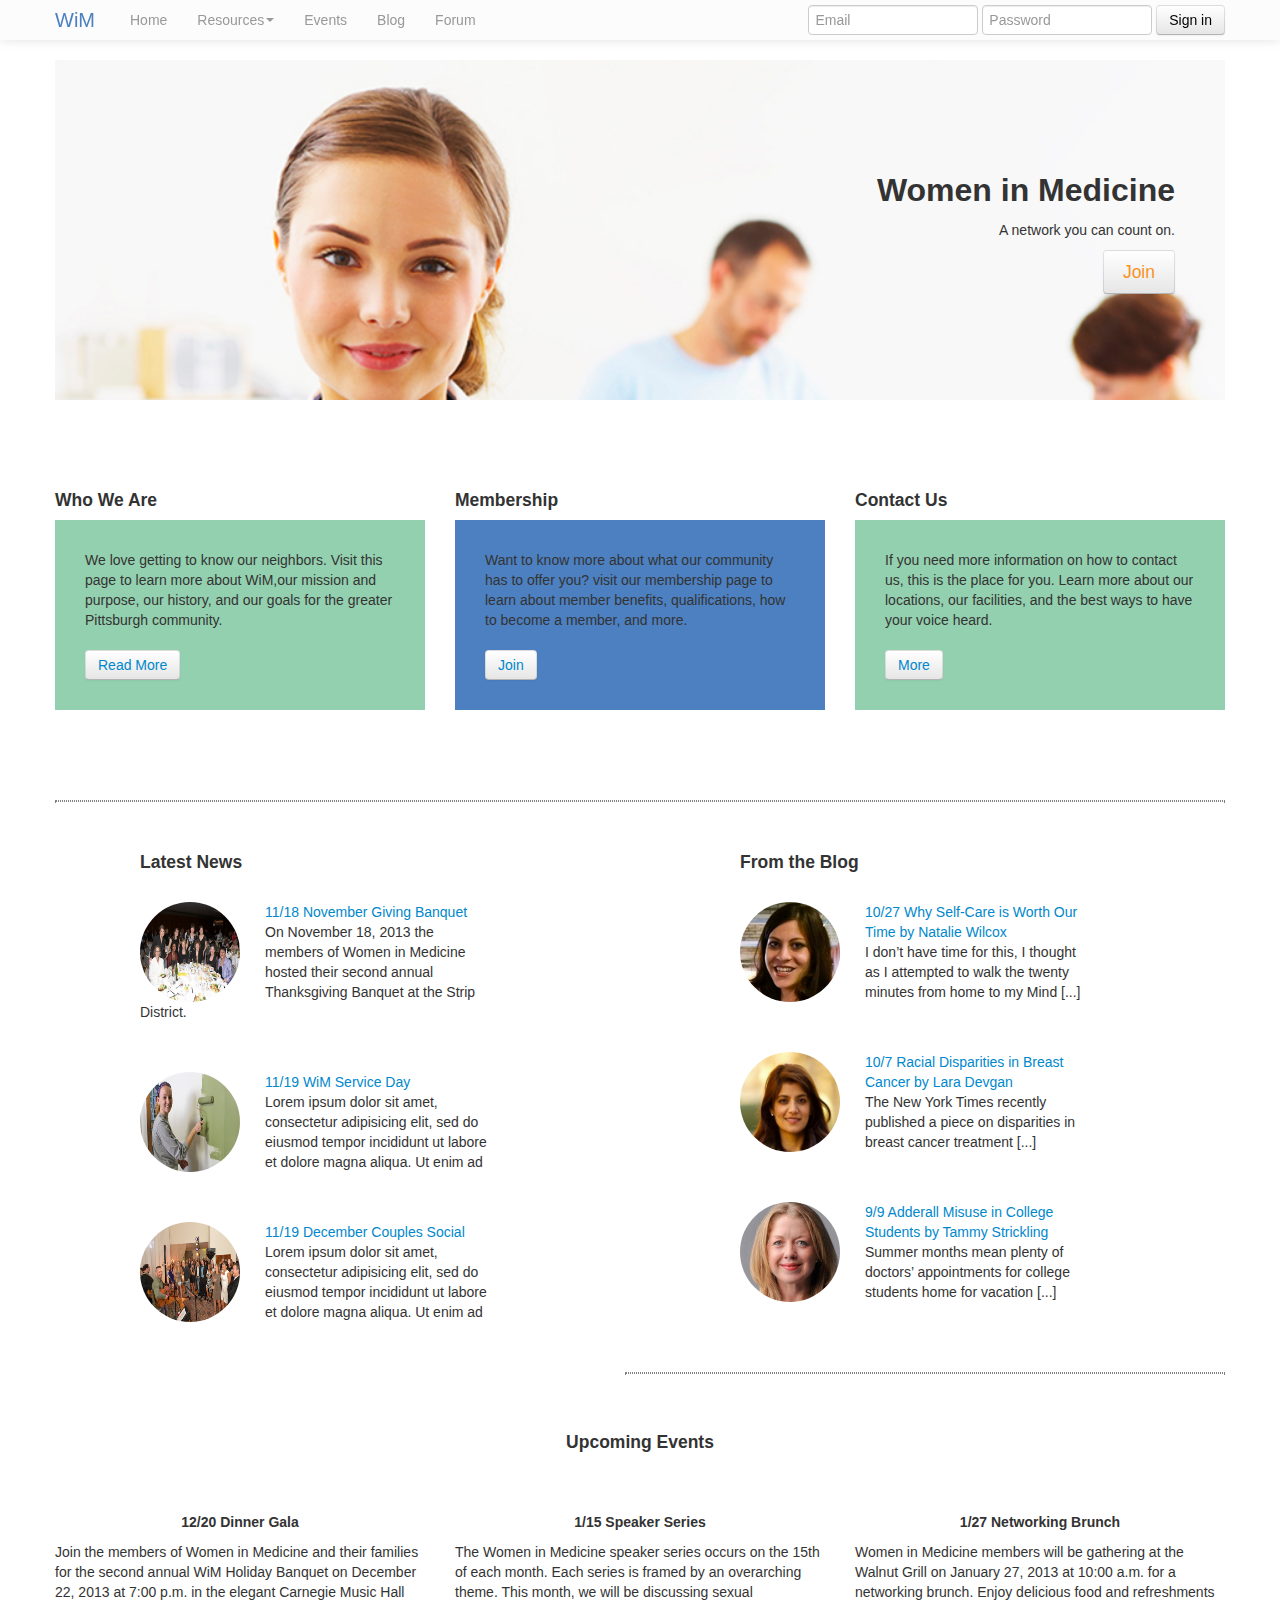
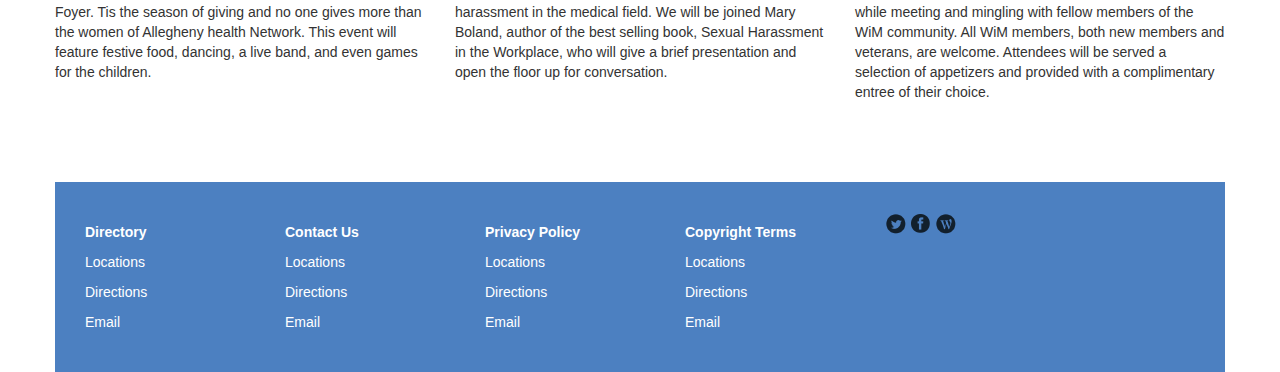
==== commit 90ab33ae: "edits and pages added" ====
--- a/index.html
+++ b/index.html
@@ -57,7 +57,7 @@
               </li>
               <li class="active"><a href="#events" >Events</a></li>
               
-              <li class="active"><a href="#blog">Blog</a>
+              <li class="active"><a href="blog/index.html">Blog</a>
                 
               </li>
               <li class="active">
@@ -192,7 +192,7 @@
         </div>
 </div>
 
-     <hr>
+     
 </div> <!-- /container -->
 
       <footer>
--- a/css/style.css
+++ b/css/style.css
@@ -768,7 +768,7 @@
   float: left;
   margin-top: 40px;
   margin-right: 25px;
- 
+  margin-bottom: 40px;
   border-radius: 50%;
   width: 200px;
   height: 200px; 
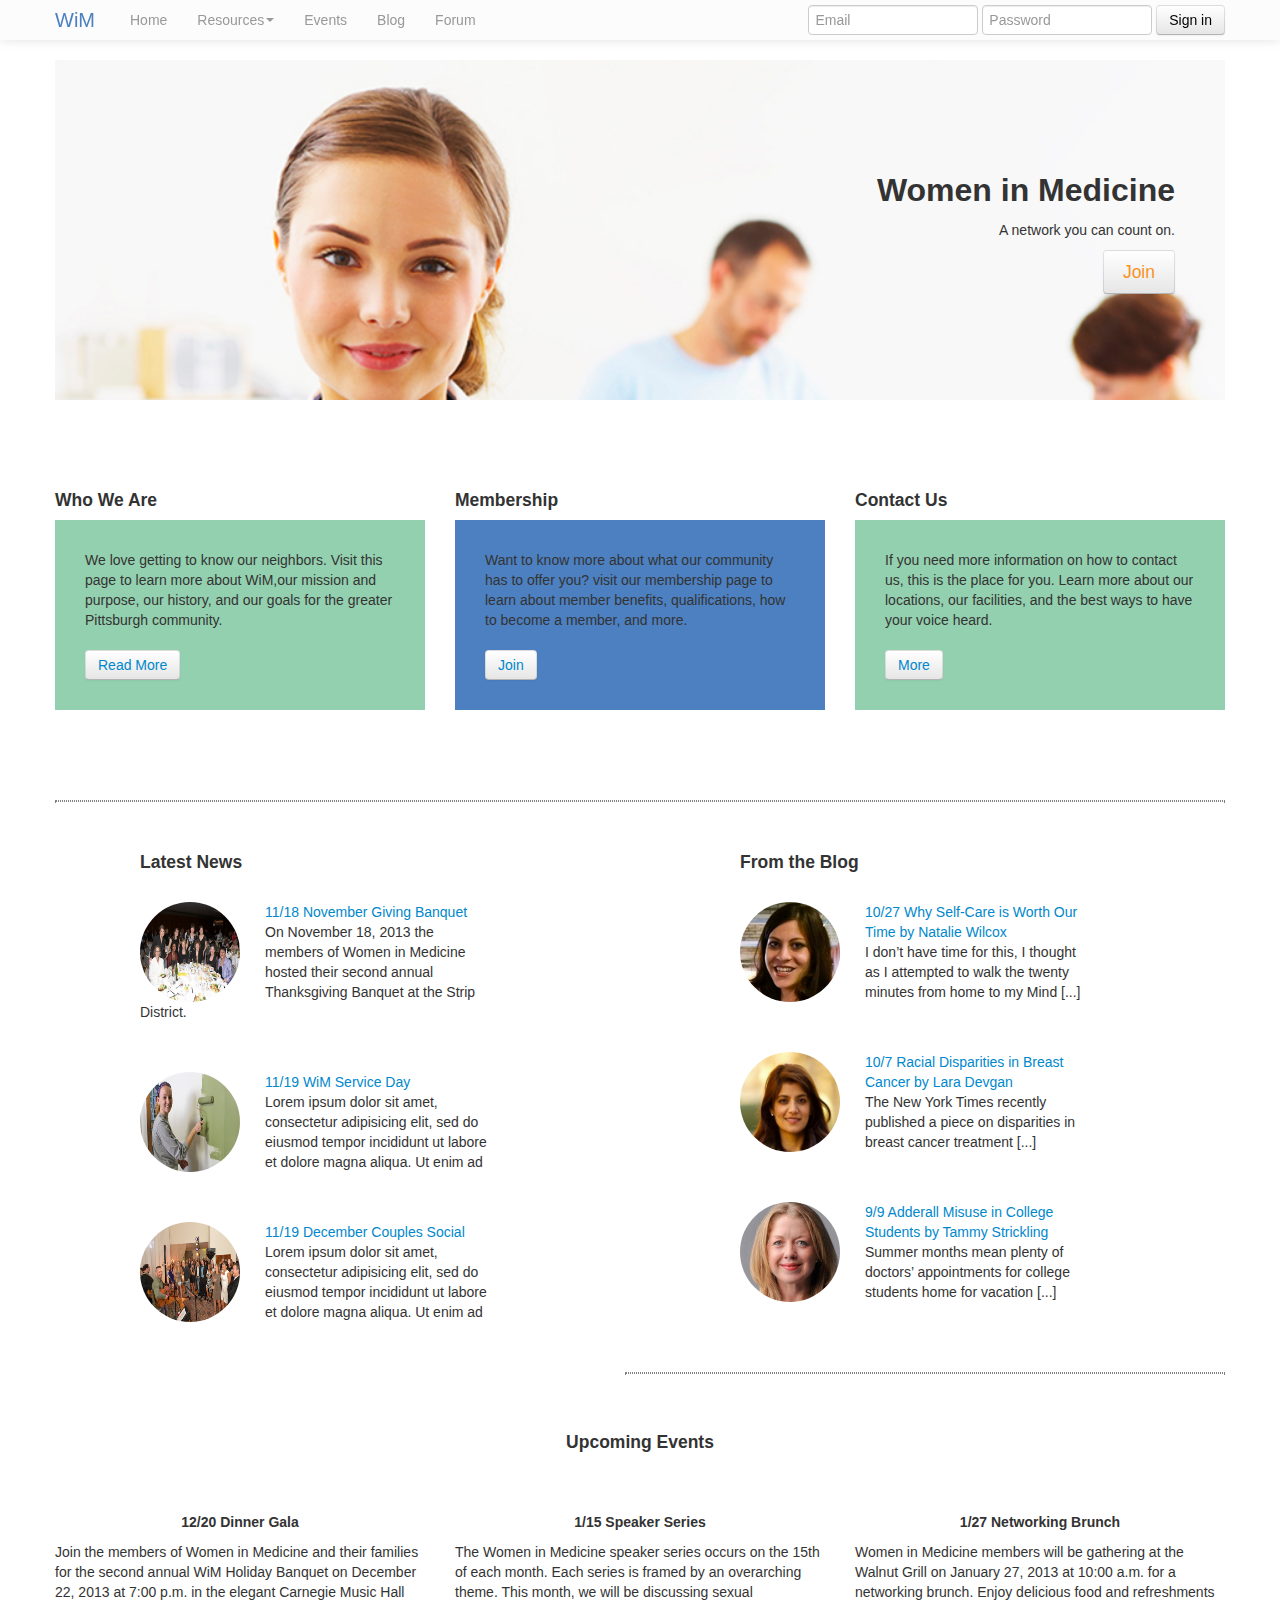
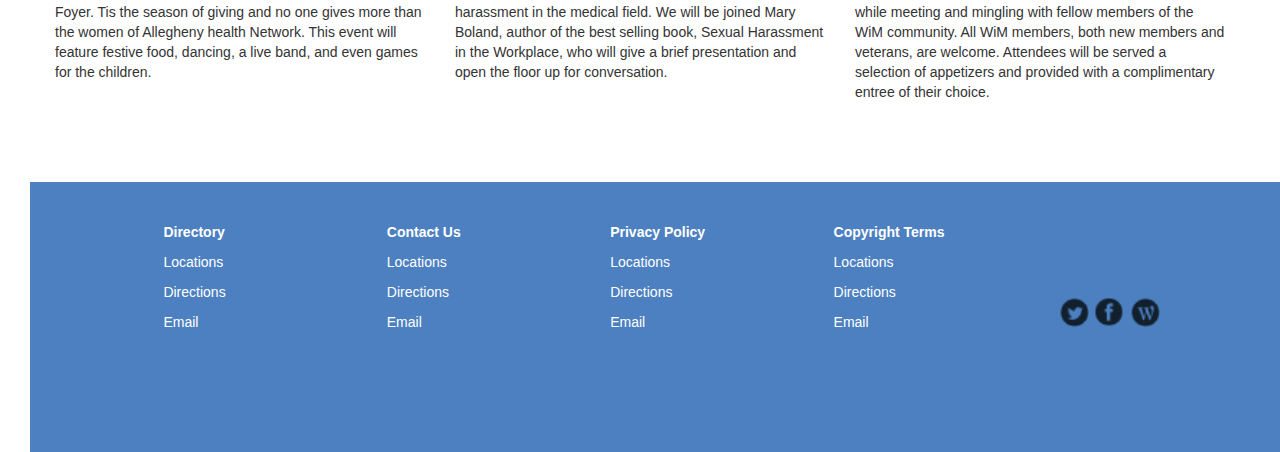
==== commit 17a49691: "updates" ====
--- a/index.html
+++ b/index.html
@@ -192,22 +192,22 @@
         </div>
 </div>
 
+     </div>
+</div> <!-- /container -->
+
      
-</div> <!-- /container -->
-
-      <footer>
-        <div class="footer">
+        <div class="footer span12">
           
     <!--Directory-->
     <div class="span2">
-      <h5><a href="directory.html">Directory</a></h5>
+      <h5>Directory</h5>
       <p>Locations</p>
       <p>Directions</p>
       <p>Email</p>
   </div>
   <!--Contact Us-->
   <div class="span2">
-      <h5><a href="contact.html">Contact Us</a></h5>
+      <h5>Contact Us</a></h5>
       <p>Locations</p>
       <p>Directions</p>
       <p>Email</p>
@@ -233,9 +233,9 @@
     <a href="#"><img src="img/facebook.png"></a>
     <a href="#"><img src="img/wordpress.png"></a>
 
-  </div>
-</div>
-</footer>
+  
+</div>
+</div>
 
     
 
@@ -254,5 +254,6 @@
     <script src="js/button.js"></script>
     <script src="js/collapse.js"></script>
     <script src="js/typehead.js"></script>
+    <script src="js/toggle.js"></script>
 </body>
 </html>
--- a/css/style.css
+++ b/css/style.css
@@ -229,9 +229,10 @@
 
 a:hover,
 a:focus {
-  color: #005580;
-  text-decoration: underline;
-}
+  color: #F7931D;
+  text-decoration: none;
+}
+
 
 .img-rounded {
   -webkit-border-radius: 6px;
@@ -302,6 +303,7 @@
 
 .span10 {
   width: 780px;
+  margin-bottom: 40px;
 }
 
 .span9 {
@@ -774,19 +776,16 @@
   height: 200px; 
 }
 
-/*
-.Forum-Topics{
-  margin: 0 auto;
-  padding-top: 20px;
-  padding-bottom: 20px;
-  margin-left: 100px;
-}
-
-.Topic{
-  margin-bottom: 30px;
-  margin: 0 auto;
-  width: 700px;
-}
+/*toggle */
+#content {
+      display: none;
+    }
+    
+    #content.open {
+      display: block;  
+    }
+
+@media print { .hide, .show { display: none; } }
 
 
 /*FORUM EXAMPLE PAGE*/
@@ -844,7 +843,6 @@
 
 .Tags{
   float: left;
-  margin-right: 50px;
 
 }
 
@@ -858,10 +856,9 @@
   padding-right: 250px;
 }
 .Stories{
-  width: 65%;
-  float: right;
-  margin-left: 100px;
-}
+  
+}
+
 
 
 h1,
@@ -5301,167 +5298,6 @@
   }
 }
 
-.progress {
-  height: 20px;
-  margin-bottom: 20px;
-  overflow: hidden;
-  background-color: #f7f7f7;
-  background-image: -moz-linear-gradient(top, #f5f5f5, #f9f9f9);
-  background-image: -webkit-gradient(linear, 0 0, 0 100%, from(#f5f5f5), to(#f9f9f9));
-  background-image: -webkit-linear-gradient(top, #f5f5f5, #f9f9f9);
-  background-image: -o-linear-gradient(top, #f5f5f5, #f9f9f9);
-  background-image: linear-gradient(to bottom, #f5f5f5, #f9f9f9);
-  background-repeat: repeat-x;
-  -webkit-border-radius: 4px;
-     -moz-border-radius: 4px;
-          border-radius: 4px;
-  filter: progid:DXImageTransform.Microsoft.gradient(startColorstr='#fff5f5f5', endColorstr='#fff9f9f9', GradientType=0);
-  -webkit-box-shadow: inset 0 1px 2px rgba(0, 0, 0, 0.1);
-     -moz-box-shadow: inset 0 1px 2px rgba(0, 0, 0, 0.1);
-          box-shadow: inset 0 1px 2px rgba(0, 0, 0, 0.1);
-}
-
-.progress .bar {
-  float: left;
-  width: 0;
-  height: 100%;
-  font-size: 12px;
-  color: #ffffff;
-  text-align: center;
-  background-color: #0e90d2;
-  background-image: -moz-linear-gradient(top, #149bdf, #0480be);
-  background-image: -webkit-gradient(linear, 0 0, 0 100%, from(#149bdf), to(#0480be));
-  background-image: -webkit-linear-gradient(top, #149bdf, #0480be);
-  background-image: -o-linear-gradient(top, #149bdf, #0480be);
-  background-image: linear-gradient(to bottom, #149bdf, #0480be);
-  background-repeat: repeat-x;
-  filter: progid:DXImageTransform.Microsoft.gradient(startColorstr='#ff149bdf', endColorstr='#ff0480be', GradientType=0);
-  -webkit-box-shadow: inset 0 -1px 0 rgba(0, 0, 0, 0.15);
-     -moz-box-shadow: inset 0 -1px 0 rgba(0, 0, 0, 0.15);
-          box-shadow: inset 0 -1px 0 rgba(0, 0, 0, 0.15);
-  -webkit-box-sizing: border-box;
-     -moz-box-sizing: border-box;
-          box-sizing: border-box;
-  -webkit-transition: width 0.6s ease;
-     -moz-transition: width 0.6s ease;
-       -o-transition: width 0.6s ease;
-          transition: width 0.6s ease;
-}
-
-.progress .bar + .bar {
-  -webkit-box-shadow: inset 1px 0 0 rgba(0, 0, 0, 0.15), inset 0 -1px 0 rgba(0, 0, 0, 0.15);
-     -moz-box-shadow: inset 1px 0 0 rgba(0, 0, 0, 0.15), inset 0 -1px 0 rgba(0, 0, 0, 0.15);
-          box-shadow: inset 1px 0 0 rgba(0, 0, 0, 0.15), inset 0 -1px 0 rgba(0, 0, 0, 0.15);
-}
-
-.progress-striped .bar {
-  background-color: #149bdf;
-  background-image: -webkit-gradient(linear, 0 100%, 100% 0, color-stop(0.25, rgba(255, 255, 255, 0.15)), color-stop(0.25, transparent), color-stop(0.5, transparent), color-stop(0.5, rgba(255, 255, 255, 0.15)), color-stop(0.75, rgba(255, 255, 255, 0.15)), color-stop(0.75, transparent), to(transparent));
-  background-image: -webkit-linear-gradient(45deg, rgba(255, 255, 255, 0.15) 25%, transparent 25%, transparent 50%, rgba(255, 255, 255, 0.15) 50%, rgba(255, 255, 255, 0.15) 75%, transparent 75%, transparent);
-  background-image: -moz-linear-gradient(45deg, rgba(255, 255, 255, 0.15) 25%, transparent 25%, transparent 50%, rgba(255, 255, 255, 0.15) 50%, rgba(255, 255, 255, 0.15) 75%, transparent 75%, transparent);
-  background-image: -o-linear-gradient(45deg, rgba(255, 255, 255, 0.15) 25%, transparent 25%, transparent 50%, rgba(255, 255, 255, 0.15) 50%, rgba(255, 255, 255, 0.15) 75%, transparent 75%, transparent);
-  background-image: linear-gradient(45deg, rgba(255, 255, 255, 0.15) 25%, transparent 25%, transparent 50%, rgba(255, 255, 255, 0.15) 50%, rgba(255, 255, 255, 0.15) 75%, transparent 75%, transparent);
-  -webkit-background-size: 40px 40px;
-     -moz-background-size: 40px 40px;
-       -o-background-size: 40px 40px;
-          background-size: 40px 40px;
-}
-
-.progress.active .bar {
-  -webkit-animation: progress-bar-stripes 2s linear infinite;
-     -moz-animation: progress-bar-stripes 2s linear infinite;
-      -ms-animation: progress-bar-stripes 2s linear infinite;
-       -o-animation: progress-bar-stripes 2s linear infinite;
-          animation: progress-bar-stripes 2s linear infinite;
-}
-
-.progress-danger .bar,
-.progress .bar-danger {
-  background-color: #dd514c;
-  background-image: -moz-linear-gradient(top, #ee5f5b, #c43c35);
-  background-image: -webkit-gradient(linear, 0 0, 0 100%, from(#ee5f5b), to(#c43c35));
-  background-image: -webkit-linear-gradient(top, #ee5f5b, #c43c35);
-  background-image: -o-linear-gradient(top, #ee5f5b, #c43c35);
-  background-image: linear-gradient(to bottom, #ee5f5b, #c43c35);
-  background-repeat: repeat-x;
-  filter: progid:DXImageTransform.Microsoft.gradient(startColorstr='#ffee5f5b', endColorstr='#ffc43c35', GradientType=0);
-}
-
-.progress-danger.progress-striped .bar,
-.progress-striped .bar-danger {
-  background-color: #ee5f5b;
-  background-image: -webkit-gradient(linear, 0 100%, 100% 0, color-stop(0.25, rgba(255, 255, 255, 0.15)), color-stop(0.25, transparent), color-stop(0.5, transparent), color-stop(0.5, rgba(255, 255, 255, 0.15)), color-stop(0.75, rgba(255, 255, 255, 0.15)), color-stop(0.75, transparent), to(transparent));
-  background-image: -webkit-linear-gradient(45deg, rgba(255, 255, 255, 0.15) 25%, transparent 25%, transparent 50%, rgba(255, 255, 255, 0.15) 50%, rgba(255, 255, 255, 0.15) 75%, transparent 75%, transparent);
-  background-image: -moz-linear-gradient(45deg, rgba(255, 255, 255, 0.15) 25%, transparent 25%, transparent 50%, rgba(255, 255, 255, 0.15) 50%, rgba(255, 255, 255, 0.15) 75%, transparent 75%, transparent);
-  background-image: -o-linear-gradient(45deg, rgba(255, 255, 255, 0.15) 25%, transparent 25%, transparent 50%, rgba(255, 255, 255, 0.15) 50%, rgba(255, 255, 255, 0.15) 75%, transparent 75%, transparent);
-  background-image: linear-gradient(45deg, rgba(255, 255, 255, 0.15) 25%, transparent 25%, transparent 50%, rgba(255, 255, 255, 0.15) 50%, rgba(255, 255, 255, 0.15) 75%, transparent 75%, transparent);
-}
-
-.progress-success .bar,
-.progress .bar-success {
-  background-color: #5eb95e;
-  background-image: -moz-linear-gradient(top, #62c462, #57a957);
-  background-image: -webkit-gradient(linear, 0 0, 0 100%, from(#62c462), to(#57a957));
-  background-image: -webkit-linear-gradient(top, #62c462, #57a957);
-  background-image: -o-linear-gradient(top, #62c462, #57a957);
-  background-image: linear-gradient(to bottom, #62c462, #57a957);
-  background-repeat: repeat-x;
-  filter: progid:DXImageTransform.Microsoft.gradient(startColorstr='#ff62c462', endColorstr='#ff57a957', GradientType=0);
-}
-
-.progress-success.progress-striped .bar,
-.progress-striped .bar-success {
-  background-color: #62c462;
-  background-image: -webkit-gradient(linear, 0 100%, 100% 0, color-stop(0.25, rgba(255, 255, 255, 0.15)), color-stop(0.25, transparent), color-stop(0.5, transparent), color-stop(0.5, rgba(255, 255, 255, 0.15)), color-stop(0.75, rgba(255, 255, 255, 0.15)), color-stop(0.75, transparent), to(transparent));
-  background-image: -webkit-linear-gradient(45deg, rgba(255, 255, 255, 0.15) 25%, transparent 25%, transparent 50%, rgba(255, 255, 255, 0.15) 50%, rgba(255, 255, 255, 0.15) 75%, transparent 75%, transparent);
-  background-image: -moz-linear-gradient(45deg, rgba(255, 255, 255, 0.15) 25%, transparent 25%, transparent 50%, rgba(255, 255, 255, 0.15) 50%, rgba(255, 255, 255, 0.15) 75%, transparent 75%, transparent);
-  background-image: -o-linear-gradient(45deg, rgba(255, 255, 255, 0.15) 25%, transparent 25%, transparent 50%, rgba(255, 255, 255, 0.15) 50%, rgba(255, 255, 255, 0.15) 75%, transparent 75%, transparent);
-  background-image: linear-gradient(45deg, rgba(255, 255, 255, 0.15) 25%, transparent 25%, transparent 50%, rgba(255, 255, 255, 0.15) 50%, rgba(255, 255, 255, 0.15) 75%, transparent 75%, transparent);
-}
-
-.progress-info .bar,
-.progress .bar-info {
-  background-color: #4bb1cf;
-  background-image: -moz-linear-gradient(top, #5bc0de, #339bb9);
-  background-image: -webkit-gradient(linear, 0 0, 0 100%, from(#5bc0de), to(#339bb9));
-  background-image: -webkit-linear-gradient(top, #5bc0de, #339bb9);
-  background-image: -o-linear-gradient(top, #5bc0de, #339bb9);
-  background-image: linear-gradient(to bottom, #5bc0de, #339bb9);
-  background-repeat: repeat-x;
-  filter: progid:DXImageTransform.Microsoft.gradient(startColorstr='#ff5bc0de', endColorstr='#ff339bb9', GradientType=0);
-}
-
-.progress-info.progress-striped .bar,
-.progress-striped .bar-info {
-  background-color: #5bc0de;
-  background-image: -webkit-gradient(linear, 0 100%, 100% 0, color-stop(0.25, rgba(255, 255, 255, 0.15)), color-stop(0.25, transparent), color-stop(0.5, transparent), color-stop(0.5, rgba(255, 255, 255, 0.15)), color-stop(0.75, rgba(255, 255, 255, 0.15)), color-stop(0.75, transparent), to(transparent));
-  background-image: -webkit-linear-gradient(45deg, rgba(255, 255, 255, 0.15) 25%, transparent 25%, transparent 50%, rgba(255, 255, 255, 0.15) 50%, rgba(255, 255, 255, 0.15) 75%, transparent 75%, transparent);
-  background-image: -moz-linear-gradient(45deg, rgba(255, 255, 255, 0.15) 25%, transparent 25%, transparent 50%, rgba(255, 255, 255, 0.15) 50%, rgba(255, 255, 255, 0.15) 75%, transparent 75%, transparent);
-  background-image: -o-linear-gradient(45deg, rgba(255, 255, 255, 0.15) 25%, transparent 25%, transparent 50%, rgba(255, 255, 255, 0.15) 50%, rgba(255, 255, 255, 0.15) 75%, transparent 75%, transparent);
-  background-image: linear-gradient(45deg, rgba(255, 255, 255, 0.15) 25%, transparent 25%, transparent 50%, rgba(255, 255, 255, 0.15) 50%, rgba(255, 255, 255, 0.15) 75%, transparent 75%, transparent);
-}
-
-.progress-warning .bar,
-.progress .bar-warning {
-  background-color: #faa732;
-  background-image: -moz-linear-gradient(top, #fbb450, #f89406);
-  background-image: -webkit-gradient(linear, 0 0, 0 100%, from(#fbb450), to(#f89406));
-  background-image: -webkit-linear-gradient(top, #fbb450, #f89406);
-  background-image: -o-linear-gradient(top, #fbb450, #f89406);
-  background-image: linear-gradient(to bottom, #fbb450, #f89406);
-  background-repeat: repeat-x;
-  filter: progid:DXImageTransform.Microsoft.gradient(startColorstr='#fffbb450', endColorstr='#fff89406', GradientType=0);
-}
-
-.progress-warning.progress-striped .bar,
-.progress-striped .bar-warning {
-  background-color: #fbb450;
-  background-image: -webkit-gradient(linear, 0 100%, 100% 0, color-stop(0.25, rgba(255, 255, 255, 0.15)), color-stop(0.25, transparent), color-stop(0.5, transparent), color-stop(0.5, rgba(255, 255, 255, 0.15)), color-stop(0.75, rgba(255, 255, 255, 0.15)), color-stop(0.75, transparent), to(transparent));
-  background-image: -webkit-linear-gradient(45deg, rgba(255, 255, 255, 0.15) 25%, transparent 25%, transparent 50%, rgba(255, 255, 255, 0.15) 50%, rgba(255, 255, 255, 0.15) 75%, transparent 75%, transparent);
-  background-image: -moz-linear-gradient(45deg, rgba(255, 255, 255, 0.15) 25%, transparent 25%, transparent 50%, rgba(255, 255, 255, 0.15) 50%, rgba(255, 255, 255, 0.15) 75%, transparent 75%, transparent);
-  background-image: -o-linear-gradient(45deg, rgba(255, 255, 255, 0.15) 25%, transparent 25%, transparent 50%, rgba(255, 255, 255, 0.15) 50%, rgba(255, 255, 255, 0.15) 75%, transparent 75%, transparent);
-  background-image: linear-gradient(45deg, rgba(255, 255, 255, 0.15) 25%, transparent 25%, transparent 50%, rgba(255, 255, 255, 0.15) 50%, rgba(255, 255, 255, 0.15) 75%, transparent 75%, transparent);
-}
 
 /* ivy */
 /*front page content*/
@@ -5547,14 +5383,32 @@
 
 
 .footer {
+  padding-left: 80px;
+  padding-bottom: 80px;
   padding-top: 30px;
-  background-color: #4c80c1;
   height: 160px;
   color: white;
+  width: 100%;
+  margin-left:0px;
+  background-color: #4C80C1;
+}
+
+.footer div{
+  padding-left: 2%;
 }
 
 .footer a {
   color: white;
 }
 
+.footer a:hover{
+  color: #F7931D;
+}
+
+.footer img{
+  margin-top: 50%;
+  margin-left: 1%;
+  width: 30px;
+}
+
  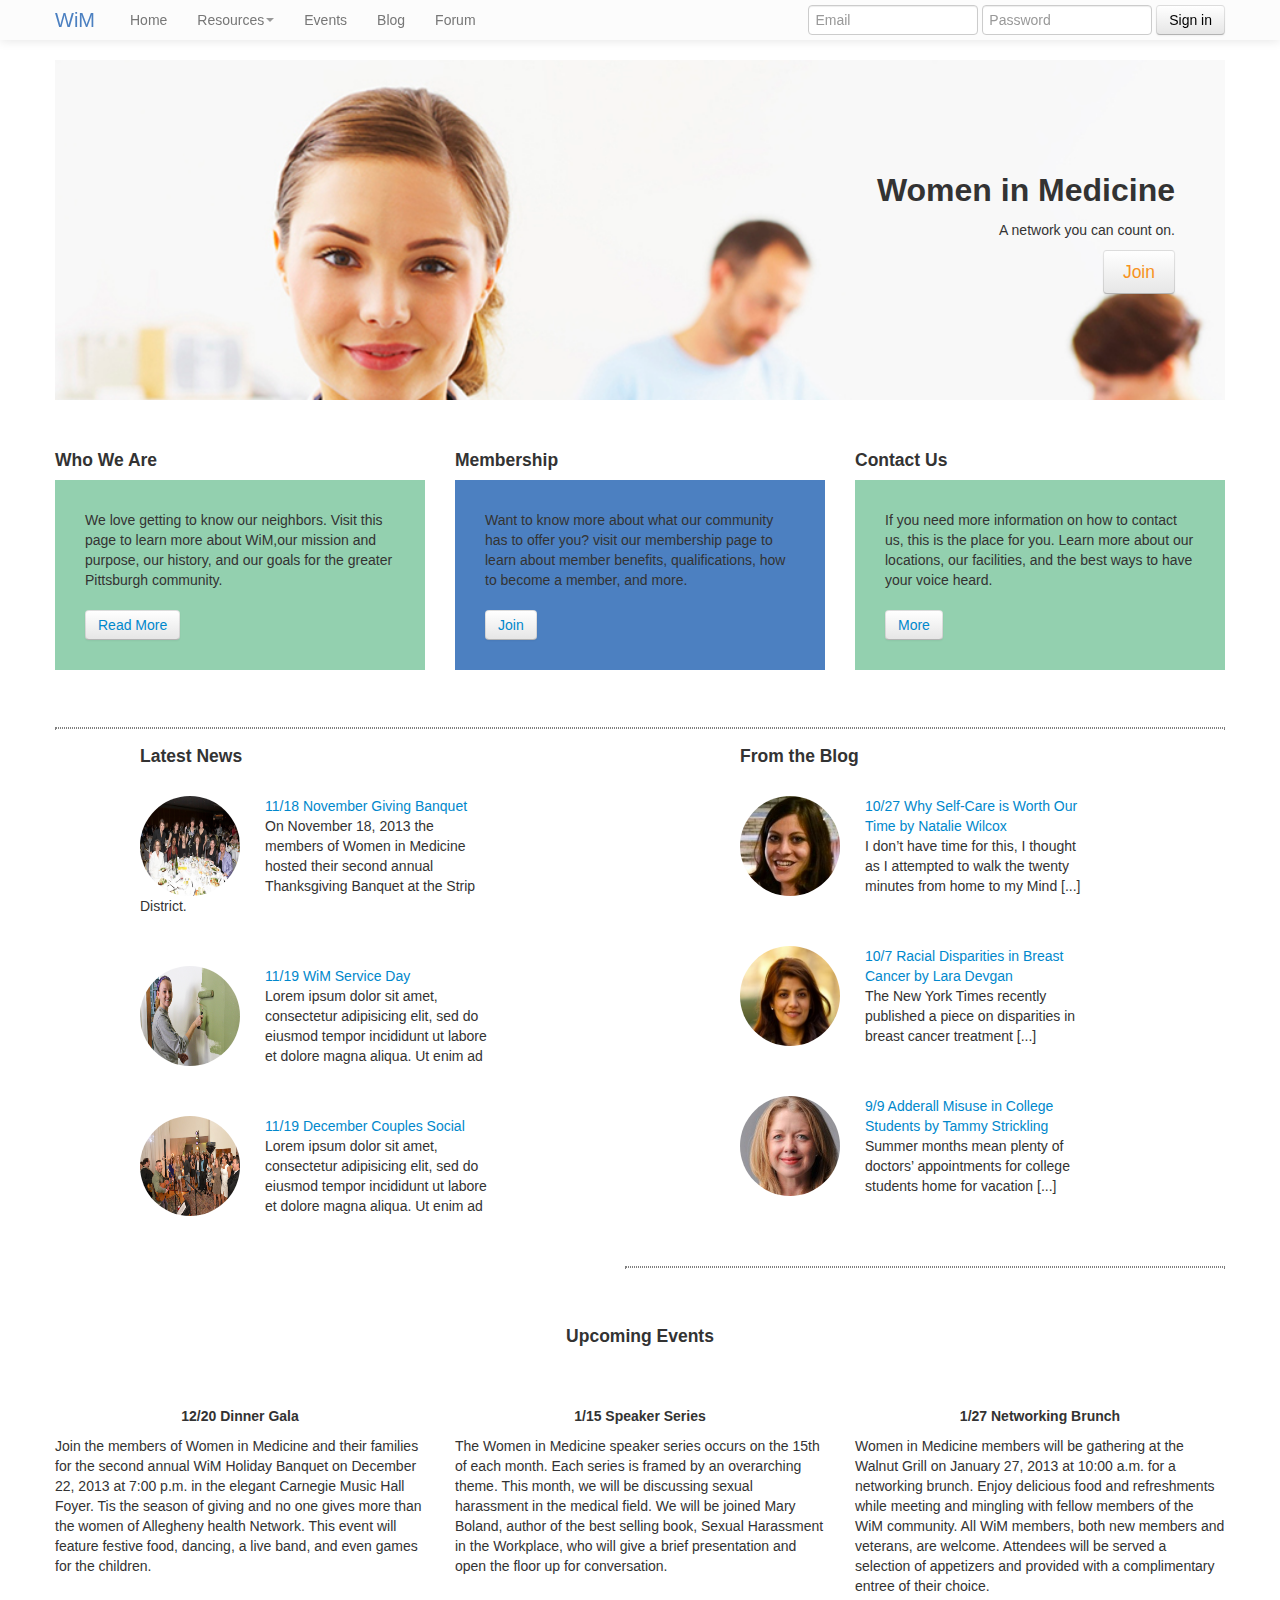
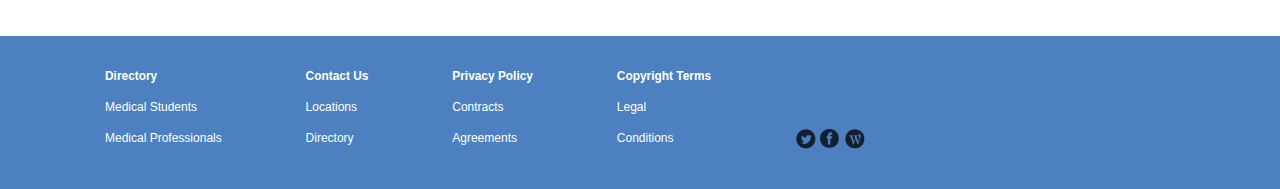
==== commit 5b65bcfd: "major changes" ====
--- a/index.html
+++ b/index.html
@@ -45,13 +45,13 @@
           <div class="nav-collapse navbar-collapse" style="height: auto;">
             <ul class="nav">
               <li class="active"><a href="#">Home</a></li>
-              <li class="dropdown"><a href="#resources" class="dropdown-toggle" data-toggle="dropdown">Resources<b class="caret"></b></a>
+              <li class="dropdown"><a href="resources/index.html" class="dropdown-toggle" data-toggle="dropdown">Resources<b class="caret"></b></a>
                 <ul class="dropdown-menu sub-menu">
                   <li><a href="#">Networking Opportunities</a></li>
                   <li><a href="#">Professional Opportunities</a></li>
-                  <li><a href="#">Mentorship</a></li>
+                  <li><a href="mentorship/index.html">Mentorship</a></li>
                   <li><a href="#">Recruitment Resources</a></li>
-                  <li><a href="#">Links to Medical Institutions</a></li>
+                  <li><a href="medlinks/index.html">Medical Institutions</a></li>
                   <li><a href="#">Moving to Pittsburgh</a></li>
                 </ul>
               </li>
@@ -82,7 +82,7 @@
         <div class="span12">
           <h2>Women in Medicine</h2>
           <p>A network you can count on.</p>
-        <p><a href="#" class="btn btn-primary btn-large">Join</a></p>
+        <p><a href="join/index.html" class="btn btn-primary btn-large">Join</a></p>
       </div>
       </div>
 
@@ -97,7 +97,7 @@
     
           <h4>Membership</h4>
           <p style="background-color:#4C80C1">Want to know more about what our community has to offer you? visit our membership page to learn about member benefits, qualifications, how to become a member, and more.<br><br>
-          <a class="btn" href="#">Join</a></p>
+          <a class="btn" href="membership/index.html">Join</a></p>
       
        </div>
         <div class="span4">
@@ -195,47 +195,42 @@
      </div>
 </div> <!-- /container -->
 
-     
-        <div class="footer span12">
+
+    <div class="navbar navbar-inverse navbar-bottom">
+      
+        <div class="container">
           
-    <!--Directory-->
-    <div class="span2">
-      <h5>Directory</h5>
-      <p>Locations</p>
-      <p>Directions</p>
-      <p>Email</p>
-  </div>
-  <!--Contact Us-->
-  <div class="span2">
-      <h5>Contact Us</a></h5>
-      <p>Locations</p>
-      <p>Directions</p>
-      <p>Email</p>
-      
-  </div>
-  <div class="span2">
-      <h5>Privacy Policy</h5>
-      <p>Locations</p>
-      <p>Directions</p>
-      <p>Email</p>
-  </div>
-  <!--Copyright Terms-->
-  <div class="span2">
-      <h5>Copyright Terms</h5>
-      <p>Locations</p>
-      <p>Directions</p>
-      <p>Email</p>
-  </div>
-  <!--Social Media-->
-  
-  <div class="span2">
-    <a href="#"><img src="img/twitter.png"></a>
-    <a href="#"><img src="img/facebook.png"></a>
-    <a href="#"><img src="img/wordpress.png"></a>
-
-  
-</div>
-</div>
+          <ul>
+            <li>
+              <h6>Directory</h6>
+              <p><a href="#">Medical Students</a></p>
+              <p><a href="#">Medical Professionals</a></p>
+            </li>
+             <li>
+              <h6>Contact Us</h6>
+              <p><a href="#">Locations</a></p>
+              <p><a href="#">Directory</a></p>
+             </li>
+              <li>
+              <h6>Privacy Policy</h6>
+              <p><a href="#">Contracts</a></p>
+              <p><a href="#">Agreements</a></p>
+              </li>
+              <li>
+              <h6>Copyright Terms</h6>
+              <p><a href="#">Legal</a></p>
+              <p><a href="#">Conditions</a></p>
+              </li>
+<li>
+             <h6> <a href="www.twitter.com"><img src="img/twitter.png"></a>
+    <a href="www.facebook.com"><img src="img/facebook.png"></a>
+    <a href="www.wordpress.com"><img src="img/wordpress.png"></a></h6>
+  </li>
+            </ul>
+          
+          </div>
+        </div>
+    </div>
 
     
 
--- a/css/style.css
+++ b/css/style.css
@@ -257,9 +257,9 @@
 }
 
 .row {
-  margin-top: 40px;
+  
   margin-left: -20px;
-  margin-bottom: 40px;
+
   *zoom: 1;
 }
 
@@ -357,53 +357,7 @@
   width: 60px;
 }
 
-.offset12 {
-  margin-left: 980px;
-}
-
-.offset11 {
-  margin-left: 900px;
-}
-
-.offset10 {
-  margin-left: 820px;
-}
-
-.offset9 {
-  margin-left: 740px;
-}
-
-.offset8 {
-  margin-left: 660px;
-}
-
-.offset7 {
-  margin-left: 580px;
-}
-
-.offset6 {
-  margin-left: 500px;
-}
-
-.offset5 {
-  margin-left: 420px;
-}
-
-.offset4 {
-  margin-left: 340px;
-}
-
-.offset3 {
-  margin-left: 260px;
-}
-
-.offset2 {
-  margin-left: 180px;
-}
-
-.offset1 {
-  margin-left: 100px;
-}
+
 
 .row-fluid {
   width: 100%;
@@ -688,54 +642,9 @@
   font-style: italic;
 }
 
-cite {
-  font-style: normal;
-}
-
-.muted {
-  color: #999999;
-}
-
-a.muted:hover,
-a.muted:focus {
-  color: #808080;
-}
-
-.text-warning {
-  color: #c09853;
-}
-
-a.text-warning:hover,
-a.text-warning:focus {
-  color: #a47e3c;
-}
-
-.text-error {
-  color: #b94a48;
-}
-
-a.text-error:hover,
-a.text-error:focus {
-  color: #953b39;
-}
-
-.text-info {
-  color: #3a87ad;
-}
-
-a.text-info:hover,
-a.text-info:focus {
-  color: #2d6987;
-}
-
-.text-success {
-  color: #468847;
-}
-
-a.text-success:hover,
-a.text-success:focus {
-  color: #356635;
-}
+
+
+
 
 .text-left {
   text-align: left;
@@ -1763,6 +1672,15 @@
           box-shadow: 0 0 6px #f8b9b7;
 }
 
+
+
+
+
+.form-group {
+  margin: 0 auto;
+  margin-top: 20px;
+}
+
 .form-actions {
   padding: 19px 20px 20px;
   margin-top: 20px;
@@ -1772,16 +1690,7 @@
   *zoom: 1;
 }
 
-.form-actions:before,
-.form-actions:after {
-  display: table;
-  line-height: 0;
-  content: "";
-}
-
-.form-actions:after {
-  clear: both;
-}
+
 
 .help-block,
 .help-inline {
@@ -4131,15 +4040,35 @@
           box-shadow: 0 1px 10px rgba(0, 0, 0, 0.1);
 }
 
-.navbar-fixed-bottom {
+.navbar-static-bottom .container,
+.navbar-bottom .container,
+.navbar-bottom .container {
+  width: 100%;
+  background-color: #4C80C1;
+  position: absolute;
+  padding-left:80px;
+  padding-top: 20px;
+  padding-bottom: 20px;
+}
+
+.navbar-bottom {
   bottom: 0;
-}
-
-.navbar-fixed-bottom .navbar-inner {
-  -webkit-box-shadow: 0 -1px 10px rgba(0, 0, 0, 0.1);
-     -moz-box-shadow: 0 -1px 10px rgba(0, 0, 0, 0.1);
-          box-shadow: 0 -1px 10px rgba(0, 0, 0, 0.1);
-}
+  margin-bottom: 0px;
+  background-color: #4C80C1;
+}
+
+.navbar-bottom li {
+  display: inline-block;
+  padding-right: 80px;
+  color: white;
+}
+
+.navbar-bottom a {
+  color: white;
+  font-size: 12px;
+  text-align: left;
+}
+
 
 .navbar .nav {
   position: relative;
@@ -4342,7 +4271,7 @@
 /* navbar color*/
 .navbar-inverse .brand,
 .navbar-inverse .nav > li > a {
-  color: #999999;
+  
 }
 
 
@@ -4495,151 +4424,7 @@
   color: #999999;
 }
 
-.pagination {
-  margin: 20px 0;
-}
-
-.pagination ul {
-  display: inline-block;
-  *display: inline;
-  margin-bottom: 0;
-  margin-left: 0;
-  -webkit-border-radius: 4px;
-     -moz-border-radius: 4px;
-          border-radius: 4px;
-  *zoom: 1;
-  -webkit-box-shadow: 0 1px 2px rgba(0, 0, 0, 0.05);
-     -moz-box-shadow: 0 1px 2px rgba(0, 0, 0, 0.05);
-          box-shadow: 0 1px 2px rgba(0, 0, 0, 0.05);
-}
-
-.pagination ul > li {
-  display: inline;
-}
-
-.pagination ul > li > a,
-.pagination ul > li > span {
-  float: left;
-  padding: 4px 12px;
-  line-height: 20px;
-  text-decoration: none;
-  background-color: #ffffff;
-  border: 1px solid #dddddd;
-  border-left-width: 0;
-}
-
-.pagination ul > li > a:hover,
-.pagination ul > li > a:focus,
-.pagination ul > .active > a,
-.pagination ul > .active > span {
-  background-color: #f5f5f5;
-}
-
-.pagination ul > .active > a,
-.pagination ul > .active > span {
-  color: #999999;
-  cursor: default;
-}
-
-.pagination ul > .disabled > span,
-.pagination ul > .disabled > a,
-.pagination ul > .disabled > a:hover,
-.pagination ul > .disabled > a:focus {
-  color: #999999;
-  cursor: default;
-  background-color: transparent;
-}
-
-.pagination ul > li:first-child > a,
-.pagination ul > li:first-child > span {
-  border-left-width: 1px;
-  -webkit-border-bottom-left-radius: 4px;
-          border-bottom-left-radius: 4px;
-  -webkit-border-top-left-radius: 4px;
-          border-top-left-radius: 4px;
-  -moz-border-radius-bottomleft: 4px;
-  -moz-border-radius-topleft: 4px;
-}
-
-.pagination ul > li:last-child > a,
-.pagination ul > li:last-child > span {
-  -webkit-border-top-right-radius: 4px;
-          border-top-right-radius: 4px;
-  -webkit-border-bottom-right-radius: 4px;
-          border-bottom-right-radius: 4px;
-  -moz-border-radius-topright: 4px;
-  -moz-border-radius-bottomright: 4px;
-}
-
-.pagination-centered {
-  text-align: center;
-}
-
-.pagination-right {
-  text-align: right;
-}
-
-.pagination-large ul > li > a,
-.pagination-large ul > li > span {
-  padding: 11px 19px;
-  font-size: 17.5px;
-}
-
-.pagination-large ul > li:first-child > a,
-.pagination-large ul > li:first-child > span {
-  -webkit-border-bottom-left-radius: 6px;
-          border-bottom-left-radius: 6px;
-  -webkit-border-top-left-radius: 6px;
-          border-top-left-radius: 6px;
-  -moz-border-radius-bottomleft: 6px;
-  -moz-border-radius-topleft: 6px;
-}
-
-.pagination-large ul > li:last-child > a,
-.pagination-large ul > li:last-child > span {
-  -webkit-border-top-right-radius: 6px;
-          border-top-right-radius: 6px;
-  -webkit-border-bottom-right-radius: 6px;
-          border-bottom-right-radius: 6px;
-  -moz-border-radius-topright: 6px;
-  -moz-border-radius-bottomright: 6px;
-}
-
-.pagination-mini ul > li:first-child > a,
-.pagination-small ul > li:first-child > a,
-.pagination-mini ul > li:first-child > span,
-.pagination-small ul > li:first-child > span {
-  -webkit-border-bottom-left-radius: 3px;
-          border-bottom-left-radius: 3px;
-  -webkit-border-top-left-radius: 3px;
-          border-top-left-radius: 3px;
-  -moz-border-radius-bottomleft: 3px;
-  -moz-border-radius-topleft: 3px;
-}
-
-.pagination-mini ul > li:last-child > a,
-.pagination-small ul > li:last-child > a,
-.pagination-mini ul > li:last-child > span,
-.pagination-small ul > li:last-child > span {
-  -webkit-border-top-right-radius: 3px;
-          border-top-right-radius: 3px;
-  -webkit-border-bottom-right-radius: 3px;
-          border-bottom-right-radius: 3px;
-  -moz-border-radius-topright: 3px;
-  -moz-border-radius-bottomright: 3px;
-}
-
-.pagination-small ul > li > a,
-.pagination-small ul > li > span {
-  padding: 2px 10px;
-  font-size: 11.9px;
-}
-
-.pagination-mini ul > li > a,
-.pagination-mini ul > li > span {
-  padding: 0 6px;
-  font-size: 10.5px;
-}
+
 
 .pager {
   margin: 20px 0;
@@ -4906,397 +4691,11 @@
   border-width: 0 5px 5px;
 }
 
-.popover {
-  position: absolute;
-  top: 0;
-  left: 0;
-  z-index: 1010;
-  display: none;
-  max-width: 276px;
-  padding: 1px;
-  text-align: left;
-  white-space: normal;
-  background-color: #ffffff;
-  border: 1px solid #ccc;
-  border: 1px solid rgba(0, 0, 0, 0.2);
-  -webkit-border-radius: 6px;
-     -moz-border-radius: 6px;
-          border-radius: 6px;
-  -webkit-box-shadow: 0 5px 10px rgba(0, 0, 0, 0.2);
-     -moz-box-shadow: 0 5px 10px rgba(0, 0, 0, 0.2);
-          box-shadow: 0 5px 10px rgba(0, 0, 0, 0.2);
-  -webkit-background-clip: padding-box;
-     -moz-background-clip: padding;
-          background-clip: padding-box;
-}
-
-.popover.top {
-  margin-top: -10px;
-}
-
-.popover.right {
-  margin-left: 10px;
-}
-
-.popover.bottom {
-  margin-top: 10px;
-}
-
-.popover.left {
-  margin-left: -10px;
-}
-
-.popover-title {
-  padding: 8px 14px;
-  margin: 0;
-  font-size: 14px;
-  font-weight: normal;
-  line-height: 18px;
-  background-color: #f7f7f7;
-  border-bottom: 1px solid #ebebeb;
-  -webkit-border-radius: 5px 5px 0 0;
-     -moz-border-radius: 5px 5px 0 0;
-          border-radius: 5px 5px 0 0;
-}
-
-.popover-title:empty {
-  display: none;
-}
-
-.popover-content {
-  padding: 9px 14px;
-}
-
-.popover .arrow,
-.popover .arrow:after {
-  position: absolute;
-  display: block;
-  width: 0;
-  height: 0;
-  border-color: transparent;
-  border-style: solid;
-}
-
-.popover .arrow {
-  border-width: 11px;
-}
-
-.popover .arrow:after {
-  border-width: 10px;
-  content: "";
-}
-
-.popover.top .arrow {
-  bottom: -11px;
-  left: 50%;
-  margin-left: -11px;
-  border-top-color: #999;
-  border-top-color: rgba(0, 0, 0, 0.25);
-  border-bottom-width: 0;
-}
-
-.popover.top .arrow:after {
-  bottom: 1px;
-  margin-left: -10px;
-  border-top-color: #ffffff;
-  border-bottom-width: 0;
-}
-
-.popover.right .arrow {
-  top: 50%;
-  left: -11px;
-  margin-top: -11px;
-  border-right-color: #999;
-  border-right-color: rgba(0, 0, 0, 0.25);
-  border-left-width: 0;
-}
-
-.popover.right .arrow:after {
-  bottom: -10px;
-  left: 1px;
-  border-right-color: #ffffff;
-  border-left-width: 0;
-}
-
-.popover.bottom .arrow {
-  top: -11px;
-  left: 50%;
-  margin-left: -11px;
-  border-bottom-color: #999;
-  border-bottom-color: rgba(0, 0, 0, 0.25);
-  border-top-width: 0;
-}
-
-.popover.bottom .arrow:after {
-  top: 1px;
-  margin-left: -10px;
-  border-bottom-color: #ffffff;
-  border-top-width: 0;
-}
-
-.popover.left .arrow {
-  top: 50%;
-  right: -11px;
-  margin-top: -11px;
-  border-left-color: #999;
-  border-left-color: rgba(0, 0, 0, 0.25);
-  border-right-width: 0;
-}
-
-.popover.left .arrow:after {
-  right: 1px;
-  bottom: -10px;
-  border-left-color: #ffffff;
-  border-right-width: 0;
-}
-
-.thumbnails {
-  margin-left: -20px;
-  list-style: none;
-  *zoom: 1;
-}
-
-.thumbnails:before,
-.thumbnails:after {
-  display: table;
-  line-height: 0;
-  content: "";
-}
-
-.thumbnails:after {
-  clear: both;
-}
-
-.row-fluid .thumbnails {
-  margin-left: 0;
-}
-
-.thumbnails > li {
-  float: left;
-  margin-bottom: 20px;
-  margin-left: 20px;
-}
-
-.thumbnail {
-  display: block;
-  padding: 4px;
-  line-height: 20px;
-  border: 1px solid #ddd;
-  -webkit-border-radius: 4px;
-     -moz-border-radius: 4px;
-          border-radius: 4px;
-  -webkit-box-shadow: 0 1px 3px rgba(0, 0, 0, 0.055);
-     -moz-box-shadow: 0 1px 3px rgba(0, 0, 0, 0.055);
-          box-shadow: 0 1px 3px rgba(0, 0, 0, 0.055);
-  -webkit-transition: all 0.2s ease-in-out;
-     -moz-transition: all 0.2s ease-in-out;
-       -o-transition: all 0.2s ease-in-out;
-          transition: all 0.2s ease-in-out;
-}
-
-a.thumbnail:hover,
-a.thumbnail:focus {
-  border-color: #0088cc;
-  -webkit-box-shadow: 0 1px 4px rgba(0, 105, 214, 0.25);
-     -moz-box-shadow: 0 1px 4px rgba(0, 105, 214, 0.25);
-          box-shadow: 0 1px 4px rgba(0, 105, 214, 0.25);
-}
-
-.thumbnail > img {
-  display: block;
-  max-width: 100%;
-  margin-right: auto;
-  margin-left: auto;
-}
-
-.thumbnail .caption {
-  padding: 9px;
-  color: #555555;
-}
-
-.media,
-.media-body {
-  overflow: hidden;
-  *overflow: visible;
-  zoom: 1;
-}
-
-.media,
-.media .media {
-  margin-top: 15px;
-}
-
-.media:first-child {
-  margin-top: 0;
-}
-
-.media-object {
-  display: block;
-}
-
-.media-heading {
-  margin: 0 0 5px;
-}
-
-.media > .pull-left {
-  margin-right: 10px;
-}
-
-.media > .pull-right {
-  margin-left: 10px;
-}
-
-.media-list {
-  margin-left: 0;
-  list-style: none;
-}
-
-.label,
-.badge {
-  display: inline-block;
-  padding: 2px 4px;
-  font-size: 11.844px;
-  font-weight: bold;
-  line-height: 14px;
-  color: #ffffff;
-  white-space: nowrap;
-  vertical-align: baseline;
-  background-color: #999999;
-}
-
-.label {
-  -webkit-border-radius: 3px;
-     -moz-border-radius: 3px;
-          border-radius: 3px;
-}
-
-.badge {
-  padding-right: 9px;
-  padding-left: 9px;
-  -webkit-border-radius: 9px;
-     -moz-border-radius: 9px;
-          border-radius: 9px;
-}
-
-.label:empty,
-.badge:empty {
-  display: none;
-}
-
-a.label:hover,
-a.label:focus,
-a.badge:hover,
-a.badge:focus {
-  color: #ffffff;
-  text-decoration: none;
-  cursor: pointer;
-}
-
-.label-important,
-.badge-important {
-  background-color: #b94a48;
-}
-
-.label-important[href],
-.badge-important[href] {
-  background-color: #953b39;
-}
-
-.label-warning,
-.badge-warning {
-  background-color: #f89406;
-}
-
-.label-warning[href],
-.badge-warning[href] {
-  background-color: #c67605;
-}
-
-.label-success,
-.badge-success {
-  background-color: #468847;
-}
-
-.label-success[href],
-.badge-success[href] {
-  background-color: #356635;
-}
-
-.label-info,
-.badge-info {
-  background-color: #3a87ad;
-}
-
-.label-info[href],
-.badge-info[href] {
-  background-color: #2d6987;
-}
-
-.label-inverse,
-.badge-inverse {
-  background-color: #333333;
-}
-
-.label-inverse[href],
-.badge-inverse[href] {
-  background-color: #1a1a1a;
-}
-
-.btn .label,
-.btn .badge {
-  position: relative;
-  top: -1px;
-}
-
-.btn-mini .label,
-.btn-mini .badge {
-  top: 0;
-}
-
-@-webkit-keyframes progress-bar-stripes {
-  from {
-    background-position: 40px 0;
-  }
-  to {
-    background-position: 0 0;
-  }
-}
-
-@-moz-keyframes progress-bar-stripes {
-  from {
-    background-position: 40px 0;
-  }
-  to {
-    background-position: 0 0;
-  }
-}
-
-@-ms-keyframes progress-bar-stripes {
-  from {
-    background-position: 40px 0;
-  }
-  to {
-    background-position: 0 0;
-  }
-}
-
-@-o-keyframes progress-bar-stripes {
-  from {
-    background-position: 0 0;
-  }
-  to {
-    background-position: 40px 0;
-  }
-}
-
-@keyframes progress-bar-stripes {
-  from {
-    background-position: 40px 0;
-  }
-  to {
-    background-position: 0 0;
-  }
-}
+
+
+
+
+
 
 
 /* ivy */
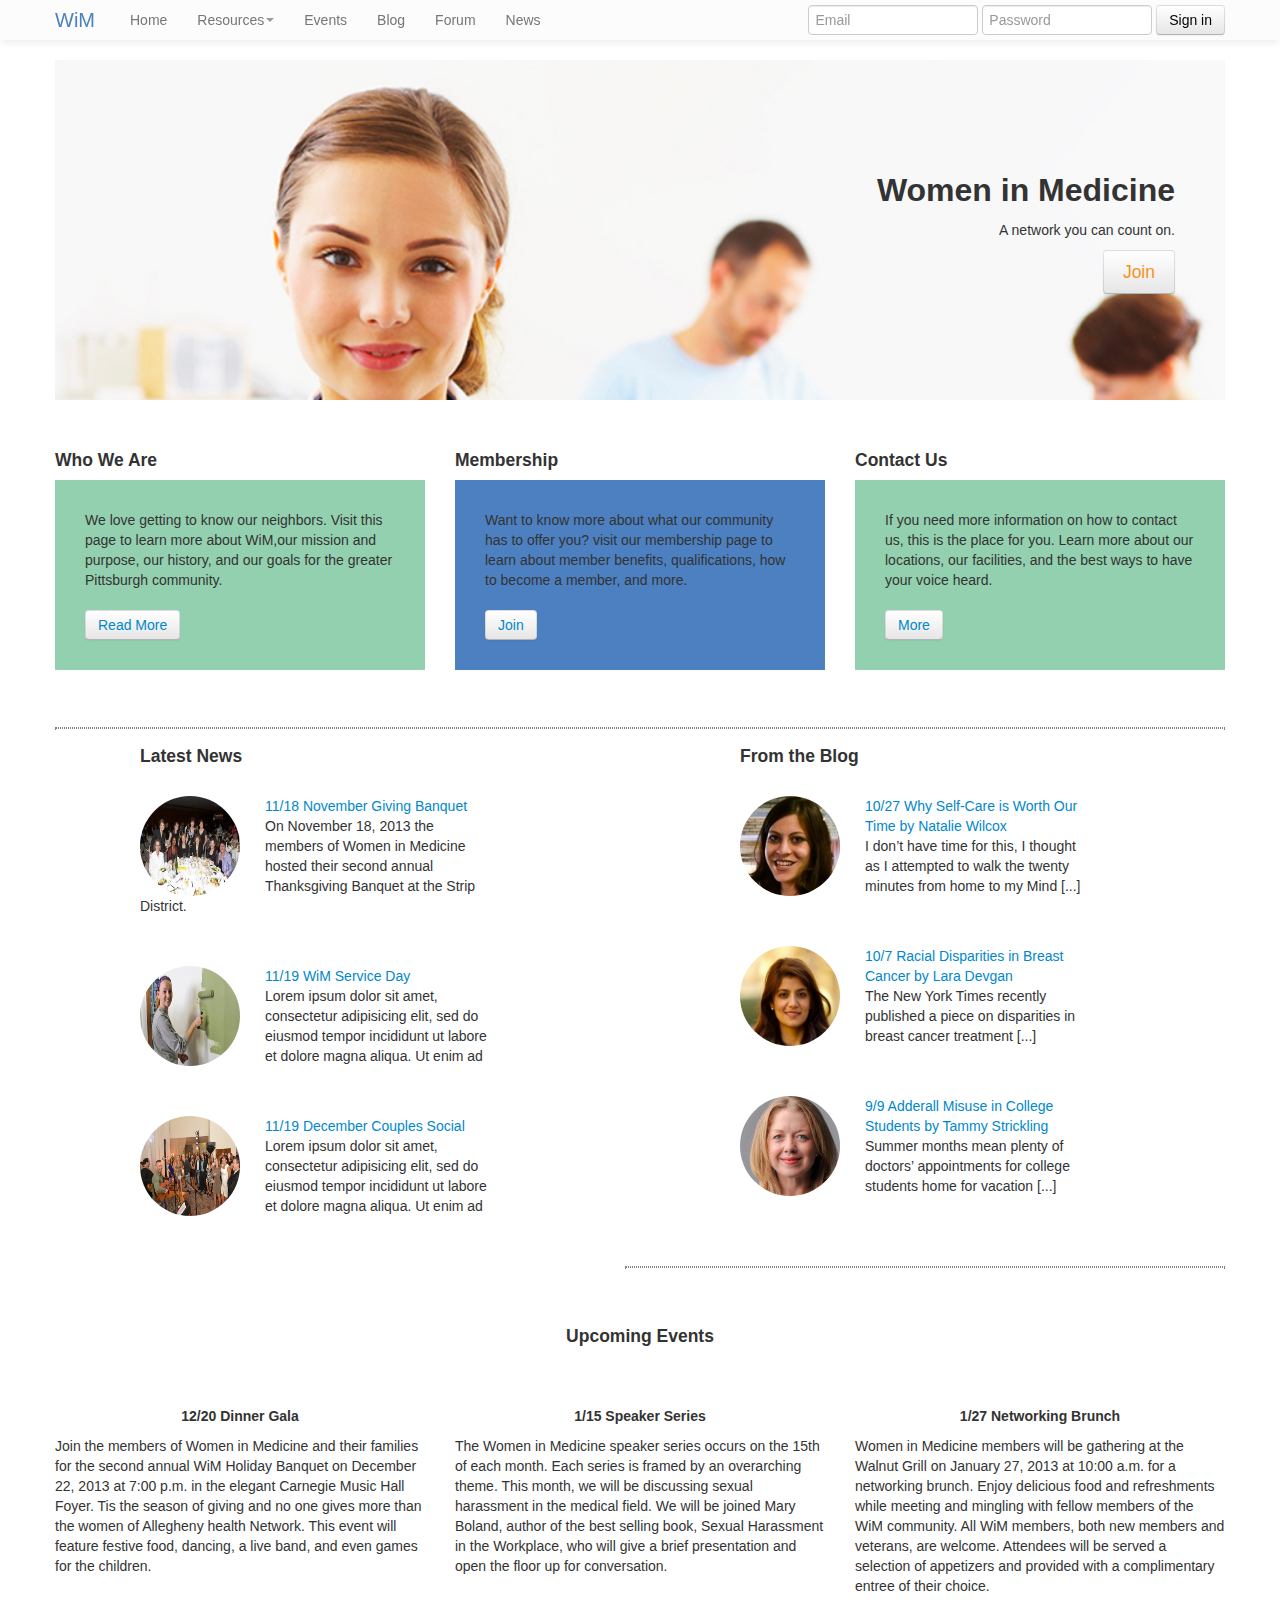
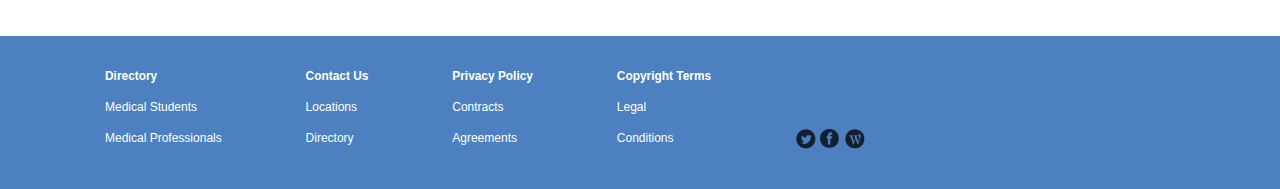
==== commit 5fff28a7: "more changes...again" ====
--- a/index.html
+++ b/index.html
@@ -55,13 +55,17 @@
                   <li><a href="#">Moving to Pittsburgh</a></li>
                 </ul>
               </li>
-              <li class="active"><a href="#events" >Events</a></li>
+              <li class="active"><a href="events/index.html" >Events</a></li>
               
               <li class="active"><a href="blog/index.html">Blog</a>
                 
               </li>
               <li class="active">
                 <a href="forum/index.html">Forum</a>
+                
+              </li>
+              <li class="active">
+                <a href="news/index.html">News</a>
                 
               </li>
             </ul>
--- a/css/style.css
+++ b/css/style.css
@@ -685,6 +685,10 @@
   height: 200px; 
 }
 
+
+
+
+
 /*toggle */
 #content {
       display: none;
@@ -729,14 +733,19 @@
 
 /*NEWS STYLE*/
 
-.featured-news{
-  padding-left: 250px;
-  padding-right: 250px;
-  padding-bottom: 150px;
-  border-bottom-width: 1px;
-  border-bottom-style: dotted;
-  border-bottom-color: #333333;
-}
+.featured-news {
+padding-left: 10%;
+padding-right: 10%;
+padding-bottom: 150px;
+border-bottom-width: 1px;
+border-bottom-style: dotted;
+border-bottom-color: #333333;
+}
+
+.week {
+text-align: right;
+}
+
 .News-image img{
   float: left;
   margin-right: 25px;
@@ -4608,7 +4617,7 @@
   z-index: 1030;
   display: block;
   font-size: 11px;
-  line-height: 1.4;
+  line-height: 1.4;00
   opacity: 0;
   filter: alpha(opacity=0);
   visibility: visible;
@@ -4690,12 +4699,6 @@
   border-bottom-color: #000000;
   border-width: 0 5px 5px;
 }
-
-
-
-
-
-
 
 
 /* ivy */
@@ -4777,6 +4780,14 @@
   visibility: hidden;
 }
 
+/*mentorship*/
+
+.mentorship {
+float: left;
+margin-top: 0px;
+margin-right: 20px;
+margin-left: 30px;
+}
 
 /*FOOTER*/
 
